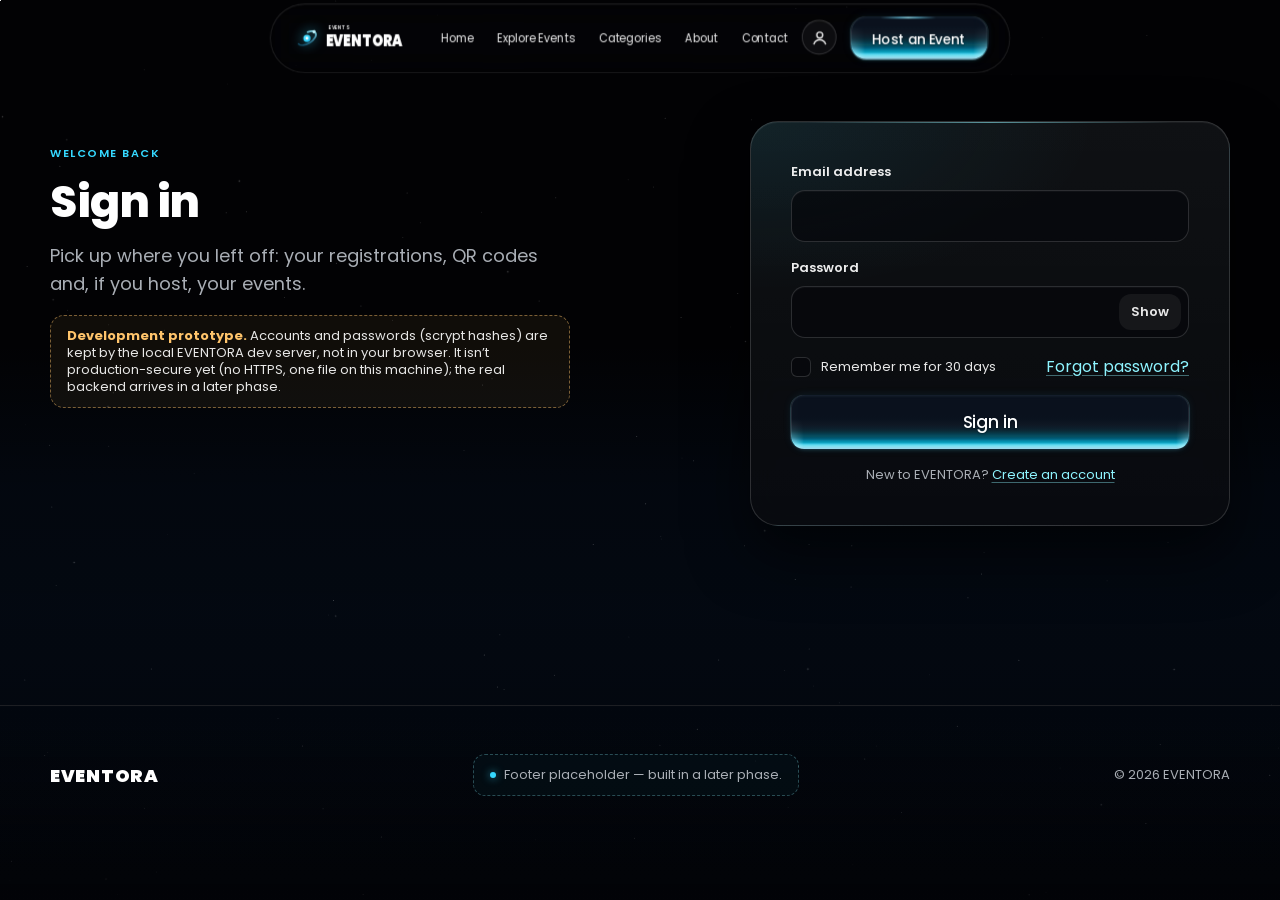
==== admin.html @ 96ff00b3 "Host applications on the server: apply, approve/reject, carry-over - Server: apply (server-side iden" ====
<!doctype html>
<html lang="en-US">
<head>
  <meta charset="utf-8">
  <meta name="viewport" content="width=device-width, initial-scale=1, viewport-fit=cover">
  <title>Admin panel — EVENTORA</title>
  <meta name="description" content="EVENTORA administration.">
  <meta name="theme-color" content="#020204">
  <link rel="icon" href="data:image/svg+xml,%3Csvg xmlns='http://www.w3.org/2000/svg' viewBox='0 0 48 48'%3E%3Crect width='48' height='48' rx='12' fill='%23020204'/%3E%3Cellipse cx='24' cy='24' rx='17' ry='8.5' fill='none' stroke='%2335d8ff' stroke-width='3' transform='rotate(-32 24 24)'/%3E%3Ccircle cx='24' cy='24' r='6.5' fill='%2335d8ff'/%3E%3Ccircle cx='24' cy='24' r='2.6' fill='%23fff'/%3E%3C/svg%3E">

  <link rel="preconnect" href="https://fonts.googleapis.com">
  <link rel="preconnect" href="https://fonts.gstatic.com" crossorigin>
  <link href="https://fonts.googleapis.com/css2?family=Poppins:wght@400;500;600;700;800;900&family=Playfair+Display:ital,wght@0,600;1,600&display=swap" rel="stylesheet">

  <link rel="stylesheet" href="css/tokens.css">
  <link rel="stylesheet" href="css/base.css">
  <link rel="stylesheet" href="css/stage.css">
  <link rel="stylesheet" href="css/components.css">
  <link rel="stylesheet" href="css/utilities.css">
  <link rel="stylesheet" href="css/sections.css">
  <link rel="stylesheet" href="css/events.css">
  <link rel="stylesheet" href="css/filters.css">
  <link rel="stylesheet" href="css/registration.css">
  <link rel="stylesheet" href="css/auth.css">
  <link rel="stylesheet" href="css/my-registrations.css">
  <link rel="stylesheet" href="css/responsive.css">
</head>
<body>
  <a class="skip-link" href="#main">Skip to content</a>

  <!-- Shared page background: ONE fixed layer behind every section (base
       #020204, blue atmosphere, two-layer starfield). Content scrolls over it,
       so stars never restart, duplicate or jump between sections. -->
  <div class="site-bg" aria-hidden="true">
    <div class="bg"></div>
    <div class="stars" id="stA"></div>
    <div class="stars" id="stB"></div>
  </div>

  <header class="navlayer" id="navlayer">
    <nav class="nav" id="nav" aria-label="Primary">
      <svg class="mark" viewBox="0 0 48 48" fill="none" aria-hidden="true">
        <defs>
          <linearGradient id="sw" x1="8" y1="8" x2="40" y2="40" gradientUnits="userSpaceOnUse">
            <stop offset="0" stop-color="#8ef4ff"/>
            <stop offset=".5" stop-color="#35d8ff"/>
            <stop offset="1" stop-color="#0a86d8"/>
          </linearGradient>
          <linearGradient id="sw2" x1="40" y1="10" x2="10" y2="40" gradientUnits="userSpaceOnUse">
            <stop offset="0" stop-color="#a6f7ff"/>
            <stop offset="1" stop-color="#0f9ae0" stop-opacity=".25"/>
          </linearGradient>
        </defs>
        <g transform="rotate(-32 24 24)">
          <ellipse cx="24" cy="24" rx="18.5" ry="9.6" stroke="url(#sw2)" stroke-width="3.1"
                   stroke-linecap="round" stroke-dasharray="58 30" stroke-dashoffset="14"/>
          <circle cx="41.4" cy="20.6" r="3.1" fill="#bff6ff"/>
        </g>
        <circle cx="24" cy="24" r="6.6" fill="url(#sw)"/>
        <circle cx="24" cy="24" r="2.6" fill="#fff"/>
      </svg>

      <a class="wm" href="index.html" aria-label="Eventora home">
        <span class="kick" aria-hidden="true">EVENTS</span>
        <span class="name" id="wmName" aria-hidden="true">EVENTORA</span>
      </a>

      <button class="burger" id="burger" type="button" aria-label="Opens menu"
              aria-expanded="false" aria-controls="navmenu">
        <span></span><span></span><span></span>
      </button>

      <div class="navmenu" id="navmenu">
        <div class="links" id="links">
          <a href="index.html" data-nav="home">Home</a>
          <a href="index.html#featured" data-nav="explore">Explore Events</a>
          <a href="index.html#categories" data-nav="categories">Categories</a>
          <a href="index.html#about" data-nav="about">About</a>
          <a href="index.html#contact" data-nav="contact">Contact</a>
        </div>
        <a class="acct" id="acctLink" href="login.html" aria-label="Sign in"><span class="acct__badge" aria-hidden="true"></span><span class="acct__label">Sign in</span></a>
        <a class="btn" href="host.html"><span id="ctaLabel">Host an Event</span></a>
      </div>
    </nav>
  </header>

  <div class="page-shell">
  <main id="main" tabindex="-1" class="acct-wrap">
    <div class="container">
      <header class="dash-head">
        <p class="eyebrow">Admin</p>
        <h1 class="heading-1">Admin panel</h1>
        <p class="lead">Signed in as <span id="adWho">admin</span>. Review applications and events, and manage users, events and registrations.</p>
      </header>

      <section class="panel dash-denied" id="dashDenied" hidden>
        <h2 class="heading-3">Admins only</h2>
        <p id="deniedWhy">This account isn’t an Admin. Admin access needs the admin email and password, verified by the server.</p>
        <a class="btn-ghost" href="profile.html">Back to your profile</a>
      </section>

      <div id="dashBody" hidden>
        <p class="proto-note"><strong>Development prototype.</strong> Accounts, roles and host applications (Make host, Suspend, approving or rejecting an application) are changed on the dev server and need your admin session; every decision is recorded in an audit log. Events and registrations are still this browser’s data, so those actions aren’t enforced on a server yet; that arrives in the next phases.</p>
        <p class="form-alert" id="adAlert" role="status" hidden></p>

        <div class="dash-tabs" role="tablist" aria-label="Admin sections">
          <button class="dash-tab" type="button" role="tab" id="tab-overview" aria-controls="panel-overview" aria-selected="true">Overview</button>
          <button class="dash-tab" type="button" role="tab" id="tab-apps" aria-controls="panel-apps" aria-selected="false" tabindex="-1">Host applications <span class="dash-tab__count" data-count="apps">0</span></button>
          <button class="dash-tab" type="button" role="tab" id="tab-approvals" aria-controls="panel-approvals" aria-selected="false" tabindex="-1">Event approvals <span class="dash-tab__count" data-count="approvals">0</span></button>
          <button class="dash-tab" type="button" role="tab" id="tab-events" aria-controls="panel-events" aria-selected="false" tabindex="-1">All events <span class="dash-tab__count" data-count="events">0</span></button>
          <button class="dash-tab" type="button" role="tab" id="tab-users" aria-controls="panel-users" aria-selected="false" tabindex="-1">Users <span class="dash-tab__count" data-count="users">0</span></button>
          <button class="dash-tab" type="button" role="tab" id="tab-regs" aria-controls="panel-regs" aria-selected="false" tabindex="-1">Registrations <span class="dash-tab__count" data-count="regs">0</span></button>
        </div>

        <!-- A. Overview -->
        <section class="dash-panel" role="tabpanel" id="panel-overview" aria-labelledby="tab-overview" tabindex="0">
          <div class="stats stats--admin" id="ovStats"></div>
          <div class="ov-grid">
            <section class="panel ov-queue" aria-labelledby="ovAppsTitle">
              <h2 class="heading-3" id="ovAppsTitle">Host applications waiting</h2>
              <ul class="ov-list" id="ovApps" role="list"></ul>
            </section>
            <section class="panel ov-queue" aria-labelledby="ovEventsTitle">
              <h2 class="heading-3" id="ovEventsTitle">Events waiting for approval</h2>
              <ul class="ov-list" id="ovEvents" role="list"></ul>
            </section>
          </div>
        </section>

        <!-- B. Host applications -->
        <section class="dash-panel" role="tabpanel" id="panel-apps" aria-labelledby="tab-apps" tabindex="0" hidden>
          <div class="chip-row dash-filters" role="group" aria-label="Filter applications" id="appFilters"></div>
          <div class="table-wrap">
            <table class="data-table">
              <thead><tr><th scope="col">Applicant</th><th scope="col">Organization</th><th scope="col">Applied</th><th scope="col">Status</th><th scope="col">Actions</th></tr></thead>
              <tbody id="appsBody"></tbody>
            </table>
          </div>
          <p class="dash-empty__text dash-empty--small" id="appsEmpty" hidden>No applications match this filter.</p>
        </section>

        <!-- C. Event approvals: submitted events waiting for review -->
        <section class="dash-panel" role="tabpanel" id="panel-approvals" aria-labelledby="tab-approvals" tabindex="0" hidden>
          <ul class="app-list" id="approvalsList" role="list"></ul>
        </section>

        <!-- D. All events -->
        <section class="dash-panel" role="tabpanel" id="panel-events" aria-labelledby="tab-events" tabindex="0" hidden>
          <div class="dash-toolbar">
            <div class="chip-row dash-filters" role="group" aria-label="Filter events" id="eventFilters"></div>
          </div>
          <div class="table-wrap">
            <table class="data-table">
              <thead><tr><th scope="col">Event</th><th scope="col">Host</th><th scope="col">Status</th><th scope="col" class="num">Bookings</th><th scope="col">Actions</th></tr></thead>
              <tbody id="eventsBody"></tbody>
            </table>
          </div>
          <p class="dash-empty__text dash-empty--small" id="eventsEmpty" hidden>No events match this filter.</p>

          <section class="panel dash-section" id="editEvent" aria-labelledby="adFormTitle" hidden>
            <h2 class="heading-3" id="adFormTitle" data-form-title>Edit event</h2>
            <p class="field__hint">Admins can edit any event. Changes apply straight away; the status doesn’t change.</p>
            <form id="adEventForm"><!-- fields: js/event-form.js render() --></form>
          </section>
        </section>

        <!-- E. User management -->
        <section class="dash-panel" role="tabpanel" id="panel-users" aria-labelledby="tab-users" tabindex="0" hidden>
          <div class="table-wrap">
            <table class="data-table">
              <thead><tr><th scope="col">User</th><th scope="col">User ID</th><th scope="col">Role</th><th scope="col">Status</th><th scope="col">Registered</th><th scope="col" class="num">Bookings</th><th scope="col">Actions</th></tr></thead>
              <tbody id="usersBody"></tbody>
            </table>
          </div>
          <p class="field__hint admin-perm-note">The initial Admin account is <strong>protected</strong>: it can’t be suspended or demoted here. Admin access comes only from the server’s admin sign-in (see README → “Admin setup”).</p>
        </section>

        <!-- F. Registration management -->
        <section class="dash-panel" role="tabpanel" id="panel-regs" aria-labelledby="tab-regs" tabindex="0" hidden>
          <div class="dash-toolbar">
            <div class="field dash-select">
              <label class="field__label" for="regEventFilter">Event</label>
              <select class="field__input" id="regEventFilter"><option value="">All events</option></select>
            </div>
            <div class="field dash-select">
              <label class="field__label" for="regStatusFilter">Status</label>
              <select class="field__input" id="regStatusFilter">
                <option value="">All statuses</option>
                <option value="confirmed">Confirmed</option>
                <option value="completed">Completed</option>
                <option value="cancelled">Cancelled</option>
              </select>
            </div>
            <p class="field__hint dash-toolbar__count" id="regCount" role="status"></p>
          </div>
          <div class="table-wrap">
            <table class="data-table">
              <thead><tr><th scope="col">Registration ID</th><th scope="col">Attendee</th><th scope="col">Event</th><th scope="col">Status</th><th scope="col">Booked</th><th scope="col">Check-in</th></tr></thead>
              <tbody id="regsBody"></tbody>
            </table>
          </div>
          <p class="dash-empty__text dash-empty--small" id="regsEmpty" hidden>No registrations match these filters.</p>
        </section>
      </div>
    </div>
  </main>

  <!-- Review / details dialog (applications, events, users, registrations) -->
  <dialog class="mr-dialog ad-dialog" id="adDialog" aria-labelledby="adDialogTitle">
    <div class="mr-dialog__sheet">
      <button class="btn-ghost mr-dialog__close" type="button" data-close>Close</button>
      <div class="ad-dialog__body" id="adDialogBody"></div>
    </div>
  </dialog>
    <footer class="site-footer">
      <div class="container site-footer__inner">
        <p class="site-footer__brand">EVENTORA</p>
        <p class="placeholder-note">Footer placeholder — built in a later phase.</p>
        <p class="site-footer__legal">&copy; 2026 EVENTORA</p>
      </div>
    </footer>
  </div>

  <script src="js/core.js"></script>
  <script src="js/events.js"></script>
  <script src="js/starfield.js"></script>
  <script src="js/fitter.js"></script>
  <script src="js/layout.js"></script>
  <script src="js/nav.js"></script>
  <script src="js/validate.js"></script>
  <script src="js/registrations.js"></script>
  <script src="js/auth.js"></script>
  <script src="js/hosting.js"></script>
  <script src="js/identity.js"></script>
  <script src="js/forms.js"></script>
  <script src="js/account-nav.js"></script>
  <script src="js/qr.js"></script>
  <script src="js/event-form.js"></script>
  <script src="js/admin.js"></script>
  <script src="js/main.js"></script>
</body>
</html>
---- css/tokens.css ----
/* =========================================================================
   EVENTORA — DESIGN TOKENS
   The single source of truth for colour, type, spacing, radii, borders,
   shadows, glass, motion and layering. Components consume these; they do
   not invent new raw values.

   Pixel-contract recipes from DESIGN_REFERENCE (the glow button foot, the
   badge tile, edge-light masks) are stored here VERBATIM as gradient tokens.
   They are measured light falloffs — never "simplify" their stops.

   NOTE: a token that itself uses var() is resolved where it is DECLARED
   (here, on :root). Per-element hooks such as the button's --hair therefore
   stay inside the component rule, not in a token.
   ========================================================================= */
:root {
  color-scheme: dark;

  /* ---------------------------------------------------------------------
     COLOUR
     --------------------------------------------------------------------- */
  /* Surfaces, darkest to lightest */
  --c-bg: #020204;                         /* the stage: near-black */
  --c-surface: #0a111d;                    /* glow-button core, raised controls */
  --c-surface-card: #0d1117;               /* poster card fallback */
  --c-surface-window: rgba(20, 20, 26, .82);/* browser-mock body */
  --c-panel-top: rgba(11, 15, 22, .985);   /* menu panel gradient */
  --c-panel-bottom: rgba(7, 10, 16, .99);

  /* Ink */
  --c-ink: #fff;
  --c-ink-94: rgba(255, 255, 255, .94);
  --c-ink-92: rgba(255, 255, 255, .92);
  --c-ink-90: rgba(255, 255, 255, .9);
  --c-ink-72: rgba(255, 255, 255, .72);
  --c-muted: #a9aeb5;                      /* body copy on the stage */

  /* Brand accents — cyan to electric blue */
  --c-cyan-ice: #bff6ff;
  --c-cyan-pale: #8ef4ff;
  --c-cyan: #35d8ff;
  --c-cyan-bright: #3fe3ff;
  --c-electric: #0a86d8;
  --c-electric-deep: #0f9ae0;
  --c-glow: rgba(60, 224, 255, .75);       /* logo-mark bloom */
  --c-focus: rgba(120, 225, 255, .7);

  /* Atmosphere: the faint blue that pools in the lower half of the stage */
  --c-atmos-rgb: 25, 127, 255;
  /* Section glows (radial light behind sections, used at very low alpha) */
  --glow-cyan: 53, 216, 255;
  --glow-electric: 10, 134, 216;

  /* Hairlines (1px borders on glass) */
  --c-line-10: rgba(255, 255, 255, .10);
  --c-line-105: rgba(255, 255, 255, .105);
  --c-line-115: rgba(255, 255, 255, .115);
  --c-line-15: rgba(255, 255, 255, .15);

  /* Registration status (event cards). Muted, high-contrast on the dark
     stage; colour is never the only signal — every chip also has a label. */
  --c-status-open: #8ef4ff;
  --c-status-limited: #ffc46b;
  --c-status-waitlist: #c3b1ff;
  --c-status-closed: #9aa0a8;

  /* Card surface */
  /* Card surface: a sheen over a dense near-black base, so the starfield
     behind never competes with card text. */
  --c-card-surface: linear-gradient(180deg, rgba(255,255,255,.04), rgba(255,255,255,.012)), rgba(6, 8, 12, .88);
  --c-card-hover-line: rgba(142, 244, 255, .30);
  --shadow-card-hover: 0 22px 44px -22px rgba(53, 216, 255, .38), 0 2px 0 rgba(255,255,255,.02) inset;

  /* Light-surface ink (inside the app preview) */
  --c-paper: #fff;
  --c-paper-ink: #17181c;
  --c-paper-muted: #8a8a8a;

  /* ---------------------------------------------------------------------
     TYPOGRAPHY
     Poppins carries the interface; Playfair Display is the editorial accent.
     Loaded weights — Poppins: 400 500 600 700 800 900 · Playfair: 600, 600i.
     Never request a weight that is not loaded (it would be faked or swapped).
     --------------------------------------------------------------------- */
  --f-sans: Poppins, Inter, system-ui, -apple-system, "Segoe UI", sans-serif;
  --f-serif: "Playfair Display", Georgia, serif;

  --fw-regular: 400;
  --fw-medium: 500;
  --fw-semibold: 600;
  --fw-bold: 700;
  --fw-extrabold: 800;
  --fw-black: 900;
  --fw-serif: 600;                          /* the only Playfair weight loaded */

  /* Fluid type scale for flow layouts (future sections). The hero does not
     use these: its sizes are fitted to the design canvas by js/fitter.js. */
  --fs-display: clamp(2.25rem, 1.4rem + 3.6vw, 3.75rem);
  --fs-h1: clamp(1.875rem, 1.3rem + 2.4vw, 2.75rem);
  --fs-h2: clamp(1.5rem, 1.15rem + 1.5vw, 2.125rem);
  --fs-h3: clamp(1.1875rem, 1.05rem + .6vw, 1.4375rem);
  --fs-body-lg: clamp(1rem, .96rem + .2vw, 1.125rem);
  --fs-body: .9375rem;                      /* 15px */
  --fs-small: .8125rem;                     /* 13px */
  --fs-caption: .6875rem;                   /* 11px */

  --lh-tight: 1;
  --lh-heading: 1.08;
  --lh-snug: 1.3;
  --lh-body: 1.6;

  --tracking-tight: -.01em;
  --tracking-normal: 0;
  --tracking-wide: .06em;
  --tracking-caps: .14em;

  /* ---------------------------------------------------------------------
     SPACING — 4px base
     --------------------------------------------------------------------- */
  --space-1: 4px;
  --space-2: 8px;
  --space-3: 12px;
  --space-4: 16px;
  --space-5: 20px;
  --space-6: 24px;
  --space-8: 32px;
  --space-10: 40px;
  --space-12: 48px;
  --space-16: 64px;
  --space-20: 80px;
  --space-24: 96px;

  --gutter: clamp(16px, 4vw, 40px);         /* page side gutter for flow sections */
  --gutter-phone: 20px;                     /* hero flow column on phones */
  --container-max: 1180px;
  --section-gap: clamp(64px, 9vw, 128px);
  --touch-target: 44px;                     /* WCAG 2.5.5 minimum */

  /* ---------------------------------------------------------------------
     RADII
     --------------------------------------------------------------------- */
  --radius-xs: 8px;       /* icon tiles */
  --radius-sm: 12px;      /* badge, cards, menu links */
  --radius-md: 14px;      /* standard buttons, burger */
  --radius-lg: 22px;      /* panels */
  --radius-xl: 28px;      /* window chrome */
  --radius-2xl: 32px;     /* the 64px nav pill */
  --radius-full: 50%;     /* circles */
  --radius-pill: 999px;

  /* ---------------------------------------------------------------------
     BORDERS
     --------------------------------------------------------------------- */
  --border-hairline: 1px solid var(--c-line-105);
  --border-hairline-soft: 1px solid var(--c-line-10);
  --border-hairline-badge: 1px solid var(--c-line-115);
  --ring-hairline: inset 0 0 0 1px var(--c-line-15);   /* border drawn as a shadow */

  /* ---------------------------------------------------------------------
     SHADOWS & ELEVATION
     --------------------------------------------------------------------- */
  --shadow-inset-top: inset 0 1px 0 rgba(255,255,255,.03);
  --shadow-inset-top-badge: inset 0 1px 0 rgba(255,255,255,.035);
  --shadow-card: 0 24px 46px rgba(0,0,0,.6), 0 3px 8px rgba(0,0,0,.5);
  --shadow-card-edge: inset 0 0 0 1px rgba(255,255,255,.15), inset 0 16px 30px rgba(255,255,255,.05);
  --shadow-window: 0 -14px 44px rgba(0,0,0,.55);
  --shadow-panel: 0 26px 60px rgba(0,0,0,.6), inset 0 1px 0 rgba(255,255,255,.05);
  --shadow-fab: 0 8px 20px rgba(0,0,0,.5), inset 0 1px 0 rgba(255,255,255,.45);
  --shadow-headline: 0 0 34px rgba(130,180,255,.22);
  --shadow-label: 0 1px 2px rgba(0,20,30,.5);
  /* glow-button hover (from the reference; replaces the resting list) */
  --shadow-btn-hover: inset 0 1px 0 rgba(200,245,255,.6), inset 1px 0 0 rgba(170,225,255,.35),
    inset -1px 0 0 rgba(170,225,255,.35), 0 6px 22px rgba(20,180,225,.55);

  /* ---------------------------------------------------------------------
     GLASS
     --------------------------------------------------------------------- */
  --glass-tint: rgba(255,255,255,.008);
  --glass-tint-raised: rgba(255,255,255,.012);
  --glass-blur-sm: blur(6px) saturate(112%);    /* window chrome */
  --glass-blur-md: blur(12px);                  /* badge */
  --glass-blur-lg: blur(16px) saturate(140%);   /* nav pill */
  --glass-blur-xl: blur(18px) saturate(140%);   /* menu panel */

  /* ---------------------------------------------------------------------
     GRADIENTS (reference recipes — keep every stop)
     --------------------------------------------------------------------- */
  --grad-atmosphere:
    linear-gradient(180deg, rgba(var(--c-atmos-rgb),0) 38%, rgba(var(--c-atmos-rgb),.042) 54%,
      rgba(var(--c-atmos-rgb),.052) 68%, rgba(var(--c-atmos-rgb),.030) 100%);

  /* The glow button: a ~18px bank of cyan light at the foot, sampled row by row */
  --grad-btn-foot: linear-gradient(to top,
    #9ad9ec 1px, #89dff0 2px, #79e0f1 3px, #61daef 4px, #3ec8e4 5px,
    #14a8c6 6px, #0596b3 7px, #038aa8 8px, #047796 9px, #006180 10px,
    #025066 12px, #0a4f5e 13px, #04465a 14px, #073746 16px,
    #0a2a37 18px, #0d212e 20px, #0f1824 24px, #0a121e 30px,
    #0a111d 34px, #0a111d 100%);
  --grad-btn-streak: linear-gradient(90deg, rgba(120,225,255,0) 0%, rgba(120,225,255,.58) 34%,
    rgba(160,240,255,.74) 50%, rgba(120,225,255,.58) 66%, rgba(120,225,255,0) 100%);
  --grad-btn-edge:
    linear-gradient(90deg, rgba(200,245,255,.70), rgba(200,245,255,0) 13px),
    linear-gradient(270deg, rgba(200,245,255,.70), rgba(200,245,255,0) 13px);
  --mask-btn-edge: linear-gradient(to top, #000 0, #000 6px, rgba(0,0,0,.40) 12px,
    rgba(0,0,0,.15) 18px, rgba(0,0,0,.09) 24px, rgba(0,0,0,.02) 30px, rgba(0,0,0,.02) 100%);

  /* Glass with a faint bank of light along its foot (badge) */
  --grad-glass-foot: linear-gradient(to top,
    rgba(190,225,255,.175) 0px, rgba(190,225,255,.128) 2px, rgba(190,225,255,.075) 4px,
    rgba(190,225,255,.026) 6px, rgba(255,255,255,.012) 9px, rgba(255,255,255,.012) 100%);
  --grad-icon-tile: linear-gradient(to top,
    #46afc8 0px, #35abc7 2px, #0b859d 4px, #026c84 6px, #004e66 8px,
    #053f58 10px, #012c3d 12px, #031a2a 14px, #061125 16px, #090f25 19px,
    #090c1c 23px, #060d16 29px);
  --shadow-icon-tile: inset 1px 0 0 rgba(150,220,250,.40), inset -1px 0 0 rgba(150,220,250,.52),
    0 0 6px rgba(60,190,230,.20), 0 3px 8px -5px rgba(90,220,255,.6);

  --grad-panel: linear-gradient(180deg, var(--c-panel-top), var(--c-panel-bottom));
  --grad-window-bar: linear-gradient(180deg, rgba(20,24,48,.48), rgba(15,19,38,.58));
  --grad-fab: linear-gradient(145deg, var(--c-cyan-pale) 0%, var(--c-cyan) 38%, var(--c-electric) 100%);

  /* ---------------------------------------------------------------------
     MOTION
     --------------------------------------------------------------------- */
  --ease-expo: cubic-bezier(.16, 1, .3, 1);     /* entrances */
  --ease-soft: cubic-bezier(.22, .61, .36, 1);  /* small follow-throughs */
  --ease-std: cubic-bezier(.4, 0, .2, 1);       /* state changes */

  --dur-instant: .18s;
  --dur-fast: .2s;
  --dur-base: .25s;
  --dur-slow: .28s;

  /* ---------------------------------------------------------------------
     FOCUS
     --------------------------------------------------------------------- */
  --focus-ring: 2px solid var(--c-focus);
  --focus-offset: 2px;
  --focus-offset-btn: 3px;

  /* ---------------------------------------------------------------------
     LAYERING (front to back)
     --------------------------------------------------------------------- */
  --z-skip: 1000;
  --z-nav: 400;
  --z-hero: 300;
  --z-mock: 100;
  --z-ring: 5;

  /* ---------------------------------------------------------------------
     BREAKPOINTS (documentation only — CSS cannot read variables inside
     @media). Mirrored in js/core.js as Eventora.config.breakpoints.
       desktop  > 1080px
       tablet   701px – 1080px
       phone    <= 700px
     --------------------------------------------------------------------- */
}
---- css/base.css ----
/* =========================================================================
   BASE — reset, document typography, focus system, accessibility helpers
   ========================================================================= */
*, *::before, *::after { margin: 0; padding: 0; box-sizing: border-box; }

html {
  -webkit-text-size-adjust: 100%;
  text-size-adjust: 100%;
}

/* The document scrolls. The hero is the first full-screen section; the nav
   is fixed above everything, so in-page jumps stop below it (--nav-offset is
   measured by js/layout.js). */
html {
  background: var(--c-bg);
  scroll-padding-top: var(--nav-offset, 96px);
  scrollbar-color: rgba(142, 244, 255, .22) var(--c-bg);   /* themed, full-width for usability */
}
body {
  min-height: 100vh;
  background: var(--c-bg);
  overflow-x: clip;          /* nothing may ever cause sideways scrolling */
}
@media (prefers-reduced-motion: no-preference) {
  html { scroll-behavior: smooth; }
}

body {
  font-family: var(--f-sans);
  font-weight: var(--fw-regular);
  color: var(--c-ink);
  -webkit-font-smoothing: antialiased;
  -moz-osx-font-smoothing: grayscale;
}

/* Links and button labels must never underline. */
a { text-decoration: none; color: inherit; }

img, svg { display: block; }
img { max-width: none; }

button { font: inherit; color: inherit; }

::selection { background: rgba(53, 216, 255, .32); color: var(--c-ink); }

/* ---------- Focus ----------
   Keyboard users get a crisp cyan ring; pointer users never see it
   (:focus-visible). Every interactive element inherits this. */
:focus-visible { outline: var(--focus-ring); outline-offset: var(--focus-offset); }
:focus:not(:focus-visible) { outline: none; }
/* Programmatic focus targets (skip-link destination) stay ring-free. */
[tabindex="-1"]:focus { outline: none; }

/* ---------- Accessibility helpers ---------- */
.visually-hidden {
  position: absolute !important;
  width: 1px; height: 1px;
  margin: -1px; padding: 0;
  overflow: hidden; clip: rect(0 0 0 0); clip-path: inset(50%);
  white-space: nowrap; border: 0;
}

.skip-link {
  position: fixed; left: var(--space-3); top: -60px; z-index: var(--z-skip);
  padding: 10px var(--space-4); border-radius: var(--radius-sm);
  background: var(--c-surface); color: var(--c-ink);
  border: 1px solid var(--c-line-15);
  font-size: 14px; transition: top var(--dur-fast);
}
.skip-link:focus { top: var(--space-3); }

/* ---------- Reduced motion: global safety net ----------
   Component-level rules (ring freeze, intro skip, pulse removal) are the
   primary mechanism; this catches any transition or CSS animation added
   later so nothing moves for users who asked for stillness. */
@media (prefers-reduced-motion: reduce) {
  *, *::before, *::after {
    animation-duration: .01ms !important;
    animation-iteration-count: 1 !important;
    transition-duration: .01ms !important;
    scroll-behavior: auto !important;
  }
}
---- css/stage.css ----
/* =========================================================================
   STAGE — the shared background system, the hero section and the scaled
   design canvas. Back to front: .site-bg (#020204 base -> blue atmosphere ->
   two-layer starfield, fixed) -> page content (hero canvas, sections).
   ========================================================================= */

/* ---------- The hero section ----------
   First full-screen section of the page. It clips the scaled canvas (which
   is wider than small viewports). overflow:clip, not hidden: a hidden box can
   still be scrolled by focus moving into the wider-than-viewport canvas,
   which would shove the composition sideways. svh keeps the height stable
   while mobile browser bars show and hide. */
.stage {
  position: relative;
  height: 100vh;
  height: 100svh;
  overflow: hidden; overflow: clip;
  background: transparent;   /* the shared .site-bg layer shows through */
}

/* ---------- Shared page background ----------
   One fixed layer behind the whole document: base colour, atmosphere and
   starfield. Because it is fixed to the viewport, the hero looks exactly as
   it did when these layers lived inside it (stars are positioned in vw/vh),
   and every later section scrolls over the same, uninterrupted sky.
   Height uses lvh (large viewport): it does not resize when a mobile address
   bar shows or hides, so the sky never jumps mid-scroll. translateZ(0) gives
   it its own compositing layer, so scrolling never repaints the stars. */
.site-bg {
  position: fixed; left: 0; top: 0; z-index: 0;
  width: 100%; height: 100vh; height: 100lvh;
  overflow: hidden;
  background: var(--c-bg);
  pointer-events: none;
  transform: translateZ(0);
}
/* Page content stacks above the shared background. */
#main, .site-footer, .page-shell { position: relative; z-index: 1; }

/* ---------- Atmosphere (never animates) ----------
   A faint electric-blue haze pools through the lower half of the viewport. */
.bg {
  position: absolute; inset: 0;
  background: var(--grad-atmosphere), var(--c-bg);
}

/* ---------- Starfield ----------
   Two 1x1px dots whose whole star field is one box-shadow list generated in
   js/starfield.js — layer A: 150 crisp dust stars, layer B: 18 soft bright
   ones. Positions are in vw/vh, so the field covers any viewport. */
.stars {
  position: absolute; left: 0; top: 0;
  width: 1px; height: 1px; border-radius: var(--radius-full);
  background: var(--c-ink);
  pointer-events: none;
}

/* ---------- Scaled design canvas ----------
   The desktop composition is authored on a fixed 1172 x 657 canvas. Every
   element inside is absolutely positioned in design pixels; js/layout.js
   scales the whole canvas with ONE transform (--k). */
.canvas {
  position: absolute; left: 50%; top: 0;
  width: 1172px; height: 657px;
  transform: translateX(-50%) scale(var(--k, 1));
  transform-origin: 50% 0;
}
.canvas > * { position: absolute; }

.stack { position: absolute; inset: 0; z-index: var(--z-hero); }
.stack > * { position: absolute; }

/* ---------- Fixed navigation layer ----------
   Reproduces the canvas coordinate system (same 1172px width, same origin,
   same --k scale), so the nav pill lands on exactly the pixels it occupied
   inside the hero, then stays pinned while the document scrolls. The layer
   itself is zero-height and click-through; only the nav takes input. */
.navlayer {
  position: fixed; left: 50%; top: 0; z-index: var(--z-nav);
  width: 1172px; height: 0;
  transform: translateX(-50%) scale(var(--k, 1));
  transform-origin: 50% 0;
  pointer-events: none;
}
.navlayer .nav { pointer-events: auto; }

.navmenu { display: contents; }   /* invisible shell on desktop */
.burger { display: none; }
---- css/components.css ----
/* =========================================================================
   COMPONENTS — hero instances: nav pill, badge, glow button, concierge FAB
   Every value comes from tokens.css; geometry in px is design-canvas
   coordinates from DESIGN_REFERENCE §1.5 and must not change.
   ========================================================================= */

/* ---------- NAV PILL ---------- */
.nav {
  position: absolute; left: 247px; top: 3px; width: 678px; height: 64px;
  border-radius: var(--radius-2xl); z-index: var(--z-nav);
  background: var(--glass-tint);
  border: var(--border-hairline);
  -webkit-backdrop-filter: var(--glass-blur-lg);
  backdrop-filter: var(--glass-blur-lg);
  box-shadow: var(--shadow-inset-top);
}
.nav > * { position: absolute; }

.mark {
  left: 21px; top: 19px; width: 24px; height: 24px;
  filter: drop-shadow(0 0 6px var(--c-glow));
}

/* The link box wraps the wordmark so its focus ring is visible (its children
   are absolutely positioned, so without a width the link would be 0px wide).
   Box starts 4px left of the reference x=50; children shift +4px inside it,
   so every glyph stays on its reference coordinate. */
.wm { left: 46px; top: 0; width: 78px; height: 62px; white-space: nowrap; border-radius: var(--radius-md); }
.wm:focus-visible { outline-offset: -3px; }
.wm .kick {
  position: absolute; left: 7px; top: 20px;
  font-size: 4.4px; font-weight: var(--fw-semibold); letter-spacing: .10em;
  color: var(--c-ink); opacity: .92; line-height: var(--lh-tight);
}
.wm .name {
  position: absolute; left: 4px; top: 26px;
  transform-origin: 0 50%;
  font-family: var(--f-sans); font-weight: var(--fw-black); font-size: 22px;
  line-height: var(--lh-tight); letter-spacing: var(--tracking-tight); color: var(--c-ink);
}

.links {
  position: absolute; left: 156px; top: 0; height: 62px;
  transform-origin: 0 50%;
  display: flex; align-items: center; gap: var(--space-6);
}
.links a {
  font-size: 12.5px; font-weight: var(--fw-regular); color: var(--c-ink-92);
  white-space: nowrap; transition: opacity var(--dur-base);
}
.links a:hover { opacity: .65; }
.links a:focus-visible { border-radius: 4px; }

/* ---------- BADGE (pixel contract A) ----------
   Fixed 250x39 box. Icon tile pinned left, label starts 45px in — the two
   never overlap and the label is never centred. */
.badge {
  left: 462px; top: 95px; width: 250px; height: 39px;
  border-radius: var(--radius-sm); z-index: var(--z-hero);
  border: var(--border-hairline-badge);
  background: var(--grad-glass-foot);
  -webkit-backdrop-filter: var(--glass-blur-md);
  backdrop-filter: var(--glass-blur-md);
  box-shadow: var(--shadow-inset-top-badge);
}
.badge i {
  position: absolute; left: 4px; top: 4px; width: 29px; height: 29px;
  border-radius: var(--radius-xs); display: grid; place-items: center;
  background: var(--grad-icon-tile);
  box-shadow: var(--shadow-icon-tile);
}
.badge i svg { width: 14px; height: 16px; position: relative; top: -1px; left: 0; }
.badge b {
  position: absolute; left: 45px; top: 0; height: 39px;
  transform-origin: 0 50%;
  display: flex; align-items: center;
  font-size: 13px; font-weight: var(--fw-regular); color: var(--c-ink-94);
  white-space: nowrap; padding-top: 1.5px;
}

/* ---------- GLOW BUTTON (pixel contract B) ----------
   The cyan bank at the foot is a BACKGROUND GRADIENT clipped by the button's
   own rounded rect (overflow:hidden). It is not a glow or a shadow.
   --hair is a per-instance hook (the hero CTA sets it to transparent), so the
   resting shadow list must live here rather than in a token. */
.btn {
  display: grid; place-items: center;
  color: var(--c-ink); position: relative; overflow: hidden;
  background: var(--grad-btn-foot);
  box-shadow:
    inset 0 3px 3px -2px rgba(180,228,255,.10),
    inset 1px 0 0 rgba(255,255,255,.09),
    inset -1px 0 0 rgba(255,255,255,.09),
    var(--hair, 0 1px 0 rgba(152,218,234,.38)),
    1px 0 0 rgba(152,218,234,.17), -1px 0 0 rgba(152,218,234,.17),
    0 0 8px rgba(60,190,235,.10),
    0 2px 5px -3px rgba(90,220,255,.45);
  transition: transform var(--dur-base), box-shadow var(--dur-base), filter var(--dur-base);
}
/* thin bright streak across the TOP edge only */
.btn::before {
  content: ""; position: absolute; left: 22%; right: 38%; top: .8px; height: 1.9px;
  z-index: 1; filter: blur(.55px);
  background: var(--grad-btn-streak);
}
/* side edge-light, masked so it attenuates up the button */
.btn::after {
  content: ""; position: absolute; inset: 0; border-radius: inherit;
  pointer-events: none; z-index: 1;
  background: var(--grad-btn-edge);
  -webkit-mask: var(--mask-btn-edge);
          mask: var(--mask-btn-edge);
}
.btn span {
  position: relative; z-index: 2; display: block; line-height: var(--lh-tight);
  white-space: nowrap;
  text-shadow: var(--shadow-label);
}
.btn:hover {
  transform: translateY(-1px); filter: brightness(1.12);
  box-shadow: var(--shadow-btn-hover);
}
.btn:focus-visible { outline: var(--focus-ring); outline-offset: var(--focus-offset-btn); }

/* Instance A — nav CTA */
.nav .btn {
  position: absolute; left: 530.7px; top: 10.5px; width: 125.5px; height: 39.5px;
  border-radius: var(--radius-md); font-size: 14px; font-weight: var(--fw-medium); letter-spacing: -.005em;
}
.nav .btn span { margin-top: 0; }

/* Instance B — hero CTA (no top streak, no hairline; 13px radius per reference).
   Reference: left 526 / width 121 for a 10-character label. "Explore Events"
   needs 139px at the same 24.5px side padding and 0.95 label condensing, so the
   button grows symmetrically: still centred on x = 586.5, same top and height. */
.cta2 {
  left: 517px; top: 349px; width: 139px; height: 54.5px;
  --hair: 0 0 0 transparent;
  border-radius: 13px; font-size: 17px; font-weight: var(--fw-medium); letter-spacing: var(--tracking-tight);
  z-index: var(--z-hero);
}
.cta2::before { display: none; }
.cta2 span { margin-top: 0; }

/* ---------- FLOATING CONCIERGE BUTTON (outside the canvas) ---------- */
.wa {
  position: fixed; right: 16px; bottom: 24px; width: 56px; height: 56px;
  border-radius: var(--radius-full); display: grid; place-items: center; z-index: var(--z-hero);
  background: var(--grad-fab);
  box-shadow: var(--shadow-fab);
  transition: transform var(--dur-base) var(--ease-std), filter var(--dur-base);
}
.wa svg { width: 31px; height: 31px; }
.wa::after {
  content: ""; position: absolute; inset: 0; border-radius: var(--radius-full);
  border: 2px solid rgba(53,216,255,.5);
  animation: pulse 2.8s ease-out infinite;
}
.wa:hover { transform: translateY(-2px); filter: brightness(1.08); }
.wa:focus-visible { outline-offset: 4px; }
@keyframes pulse {
  0%   { transform: scale(1);   opacity: .75; }
  70%  { transform: scale(1.4); opacity: 0; }
  100% { opacity: 0; }
}

/* ---------- Account entry (Phase 8, js/account-nav.js) ----------
   Sits in the empty gap between the link row (ends x≈473) and the nav CTA
   (starts x≈531), centred on x≈502 and on the CTA's mid-line — nothing else
   in the pill moves. */
.acct {
  position: absolute; left: 486px; top: 14px; width: 32px; height: 32px;
  display: grid; place-items: center;
  border-radius: var(--radius-full);
  color: var(--c-ink-92);
  transition: transform var(--dur-base) var(--ease-std), filter var(--dur-base);
}
.acct__badge {
  display: grid; place-items: center; width: 32px; height: 32px; overflow: hidden;
  border-radius: var(--radius-full);
  background: rgba(255, 255, 255, .045);
  border: 1px solid var(--c-line-15);
  box-shadow: var(--shadow-inset-top);
  font-size: 13px; font-weight: var(--fw-bold); line-height: 1;
}
.acct__badge svg { width: 17px; height: 17px; }
.acct__badge img { width: 100%; height: 100%; object-fit: cover; }
.acct.is-signed-in .acct__badge {
  background: radial-gradient(circle at 50% 30%, rgba(142, 244, 255, .42), rgba(10, 134, 216, .3));
  border-color: rgba(142, 244, 255, .55);
  box-shadow: 0 0 12px rgba(53, 216, 255, .35);
  color: var(--c-ink);
}
.acct__label {          /* visible in the narrow-screen menu only */
  position: absolute; width: 1px; height: 1px; overflow: hidden; clip: rect(0 0 0 0); clip-path: inset(50%); white-space: nowrap;
}
.acct:hover { transform: translateY(-1px); filter: brightness(1.15); }
.acct:focus-visible { outline: var(--focus-ring); outline-offset: 3px; }

/* ---------- Extra nav link (admins: "Host an Event", js/account-nav.js) ----------
   js/layout.js keeps the five reference links at their reference scale and
   publishes the extra link's width as --nav-extra (design px). The pill grows
   by that much on both sides equally (still centred on x=586.5); the account
   entry and the CTA slide right by the same amount. Without the extra link
   the variable is unset and every coordinate is the reference one. */
@media (min-width: 1081px) {
  .nav { left: calc(247px - var(--nav-extra, 0px) / 2); width: calc(678px + var(--nav-extra, 0px)); }
  .acct { left: calc(486px + var(--nav-extra, 0px)); }
  .nav .btn { left: calc(530.7px + var(--nav-extra, 0px)); }
}
---- css/utilities.css ----
/* =========================================================================
   UTILITIES — reusable building blocks for every future section.
   These recipes are extracted from the hero so new UI inherits the same
   material language. The hero itself keeps its own pixel-contract classes;
   nothing here is applied to it.
   ========================================================================= */

/* ---------- Layout ---------- */
.container {
  width: min(100% - 2 * var(--gutter), var(--container-max));
  margin-inline: auto;
}
.section { padding-block: var(--section-gap); position: relative; }
.stack-flow > * + * { margin-top: var(--flow-space, var(--space-4)); }
.cluster { display: flex; flex-wrap: wrap; align-items: center; gap: var(--cluster-gap, var(--space-3)); }

/* ---------- Typography helpers ---------- */
.display {
  font-weight: var(--fw-black); font-size: var(--fs-display);
  line-height: var(--lh-heading); letter-spacing: -.004em; word-spacing: .175em;
  text-transform: uppercase; text-shadow: var(--shadow-headline);
}
.heading-1 { font-weight: var(--fw-extrabold); font-size: var(--fs-h1); line-height: var(--lh-heading); letter-spacing: var(--tracking-tight); }
.heading-2 { font-weight: var(--fw-bold); font-size: var(--fs-h2); line-height: var(--lh-heading); letter-spacing: var(--tracking-tight); }
.heading-3 { font-weight: var(--fw-semibold); font-size: var(--fs-h3); line-height: var(--lh-snug); }
.serif-accent { font-family: var(--f-serif); font-weight: var(--fw-serif); letter-spacing: .01em; }
.serif-accent--italic { font-style: italic; }
.lead { font-size: var(--fs-body-lg); line-height: var(--lh-body); color: var(--c-muted); }
.body-copy { font-size: var(--fs-body); line-height: var(--lh-body); color: var(--c-muted); }
.text-muted { color: var(--c-muted); }
.text-ink { color: var(--c-ink); }
.eyebrow {
  font-size: var(--fs-caption); font-weight: var(--fw-semibold);
  letter-spacing: var(--tracking-caps); text-transform: uppercase; color: var(--c-cyan);
}
.text-gradient {
  background: linear-gradient(100deg, var(--c-cyan-ice), var(--c-cyan) 45%, var(--c-electric));
  -webkit-background-clip: text; background-clip: text; color: transparent;
}

/* ---------- Glass surfaces ----------
   .glass         nav-pill material: near-invisible tint, hairline, strong blur
   .glass--raised badge material: adds a faint bank of light along the foot
   .glass--panel  dense dropdown/menu panel with deep shadow             */
.glass {
  background: var(--glass-tint);
  border: var(--border-hairline);
  -webkit-backdrop-filter: var(--glass-blur-lg);
  backdrop-filter: var(--glass-blur-lg);
  box-shadow: var(--shadow-inset-top);
}
.glass--raised {
  background: var(--grad-glass-foot);
  border: var(--border-hairline-badge);
  -webkit-backdrop-filter: var(--glass-blur-md);
  backdrop-filter: var(--glass-blur-md);
  box-shadow: var(--shadow-inset-top-badge);
}
.glass--panel {
  background: var(--grad-panel);
  border: var(--border-hairline-soft);
  -webkit-backdrop-filter: var(--glass-blur-xl);
  backdrop-filter: var(--glass-blur-xl);
  box-shadow: var(--shadow-panel);
}
/* Browsers without backdrop-filter get a denser tint so text stays legible. */
@supports not ((backdrop-filter: blur(1px)) or (-webkit-backdrop-filter: blur(1px))) {
  .glass, .glass--raised { background: rgba(10, 14, 22, .86); }
}

.radius-sm { border-radius: var(--radius-sm); }
.radius-md { border-radius: var(--radius-md); }
.radius-lg { border-radius: var(--radius-lg); }
.radius-xl { border-radius: var(--radius-xl); }
.radius-pill { border-radius: var(--radius-pill); }

/* ---------- Borders ---------- */
.hairline { border: var(--border-hairline); }
.hairline-top { border-top: var(--border-hairline); }
.hairline-bottom { border-bottom: var(--border-hairline); }
.ring-hairline { box-shadow: var(--ring-hairline); }

/* ---------- Icon tile (badge recipe, reusable) ---------- */
.icon-tile {
  display: inline-grid; place-items: center;
  width: 29px; height: 29px; border-radius: var(--radius-xs);
  background: var(--grad-icon-tile);
  box-shadow: var(--shadow-icon-tile);
}

/* ---------- Buttons in flow layouts ----------
   `.btn` (components.css) is the glow-button material. Outside the hero it
   needs a size: .btn--md / .btn--lg. .btn-ghost is the quiet secondary. */
button.btn, button.btn-ghost { border: 0; cursor: pointer; }
.btn--md {
  display: inline-grid; height: 46px; padding: 0 22px; border-radius: var(--radius-md);
  font-size: 15px; font-weight: var(--fw-medium); letter-spacing: -.005em;
}
.btn--lg {
  display: inline-grid; height: 54px; padding: 0 28px; border-radius: 13px;
  font-size: 17px; font-weight: var(--fw-medium); letter-spacing: var(--tracking-tight);
  --hair: 0 0 0 transparent;
}
.btn--lg::before { display: none; }           /* large CTAs carry no top streak, like the hero CTA */
.btn--block { display: grid; width: 100%; }
.btn[aria-disabled="true"], .btn:disabled { opacity: .45; pointer-events: none; filter: saturate(.4); }

.btn-ghost {
  display: inline-grid; place-items: center;
  height: 46px; padding: 0 22px; border-radius: var(--radius-md);
  font-size: 15px; font-weight: var(--fw-medium); letter-spacing: -.005em;
  color: var(--c-ink-92);
  background: var(--glass-tint-raised);
  border: 1px solid var(--c-line-15);   /* a touch stronger than nav glass: it must read as a control */
  box-shadow: var(--shadow-inset-top);
  transition: background var(--dur-base), border-color var(--dur-base),
    color var(--dur-base), transform var(--dur-base);
}
.btn-ghost:hover {
  background: rgba(255,255,255,.05); border-color: rgba(142,244,255,.35);
  color: var(--c-ink); transform: translateY(-1px);
}
.btn-ghost:focus-visible { outline-offset: var(--focus-offset-btn); }

/* ---------- Hover & transition helpers ---------- */
.transition-base {
  transition: transform var(--dur-base) var(--ease-std), opacity var(--dur-base) var(--ease-std),
    box-shadow var(--dur-base) var(--ease-std), filter var(--dur-base) var(--ease-std),
    background-color var(--dur-base) var(--ease-std), border-color var(--dur-base) var(--ease-std);
}
.hover-lift { transition: transform var(--dur-base) var(--ease-std), box-shadow var(--dur-base) var(--ease-std); }
.hover-lift:hover { transform: translateY(-3px); box-shadow: var(--shadow-card); }
.hover-fade { transition: opacity var(--dur-base); }
.hover-fade:hover { opacity: .65; }
.hover-glow { transition: box-shadow var(--dur-base) var(--ease-std), border-color var(--dur-base); }
.hover-glow:hover { box-shadow: 0 0 0 1px rgba(142,244,255,.28), 0 10px 30px -12px rgba(53,216,255,.45); }

/* Only devices that can truly hover get hover motion. */
@media (hover: none) {
  .hover-lift:hover, .btn-ghost:hover { transform: none; }
}
---- css/sections.css ----
/* =========================================================================
   SECTIONS — everything below the hero, plus inner-page shells.
   Phase 3 ships navigation destinations only: each homepage section is a
   labelled placeholder, built out in later phases.
   ========================================================================= */

/* ---------- Active navigation state ----------
   aria-current is set by js/sections.js (scroll position) or by the page
   itself (inner pages). Home is excluded from the indicator so the hero —
   which IS home — looks exactly as approved at the top of the page. */
.links a { position: relative; }
.links a[aria-current]:not([data-nav="home"]) { color: var(--c-cyan-ice); opacity: 1; }
.links a[aria-current]:not([data-nav="home"])::after {
  content: ""; position: absolute; left: 50%; bottom: -7px;
  width: 4px; height: 4px; margin-left: -2px; border-radius: var(--radius-full);
  background: var(--c-cyan);
  box-shadow: 0 0 6px rgba(53, 216, 255, .8);
}
@media (max-width: 1080px) {
  .links a[aria-current]:not([data-nav="home"]) { background: rgba(53, 216, 255, .08); }
  .links a[aria-current]:not([data-nav="home"])::after {
    left: auto; right: 14px; bottom: 50%; margin: 0 0 -2px;
  }
}

/* ---------- Homepage sections ---------- */
/* Jump offset comes ONLY from html { scroll-padding-top } — adding
   scroll-margin-top here as well would double it. */
.section:focus { outline: none; }          /* jump targets: focus moves, no ring */

/* ---------- Section glows ----------
   Soft, low-alpha radial light that scrolls WITH its section over the fixed
   starfield, adding depth without hiding the stars. Transparent everywhere
   else, so the shared background stays continuous from hero to footer. */
.section--glow-tl { background: radial-gradient(55% 60% at 8% 0%, rgba(var(--glow-cyan), .065), transparent 72%); }
.section--glow-tr { background: radial-gradient(50% 60% at 96% 18%, rgba(var(--glow-electric), .085), transparent 72%); }
.section--glow-bl { background: radial-gradient(55% 65% at 6% 92%, rgba(var(--glow-cyan), .055), transparent 72%); }
.section--glow-bottom { background: radial-gradient(70% 70% at 50% 110%, rgba(var(--glow-electric), .09), transparent 70%); }

.section--placeholder {
  min-height: 62vh;
  display: flex; align-items: center;
  border-top: var(--border-hairline);
}
.section--placeholder .heading-2 { margin-top: var(--space-3); }

.placeholder-note {
  display: inline-flex; align-items: center; gap: var(--space-2);
  margin-top: var(--space-5);
  padding: 10px var(--space-4);
  border: 1px dashed rgba(142, 244, 255, .28);
  border-radius: var(--radius-sm);
  font-size: var(--fs-small); color: var(--c-muted);
  background: rgba(53, 216, 255, .03);
}
.placeholder-note::before {
  content: ""; width: 6px; height: 6px; border-radius: var(--radius-full);
  background: var(--c-cyan); box-shadow: 0 0 8px rgba(53, 216, 255, .7);
}

/* ---------- Footer (placeholder) ---------- */
.site-footer {
  border-top: var(--border-hairline);
  background: linear-gradient(180deg, rgba(2, 2, 4, 0), rgba(2, 2, 4, .55));   /* settles the sky at the very end */
  padding-block: var(--space-12) calc(var(--space-12) + 56px);   /* clear the fixed concierge button */
}
.site-footer__inner {
  display: flex; flex-wrap: wrap; align-items: center; justify-content: space-between;
  gap: var(--space-4);
}
.site-footer__brand { font-weight: var(--fw-black); letter-spacing: .04em; font-size: 18px; }
.site-footer .placeholder-note { margin-top: 0; }
.site-footer__legal { font-size: var(--fs-small); color: var(--c-muted); }

/* ---------- Inner page shell (host.html) ---------- */
.page-shell {
  position: relative; z-index: 1;
  min-height: 100vh; min-height: 100svh;
  display: flex; flex-direction: column;
}
/* Column, not row: as a row-flex item the hero would size to its text's
   single-line max-content width and push the page wider than the screen. */
.page-hero-wrap { flex: 1 0 auto; display: flex; flex-direction: column; }
.page-hero-wrap:focus { outline: none; }
.page-hero {
  flex: 1 0 auto;
  display: flex; align-items: center;
  padding-block: calc(var(--nav-offset, 96px) + var(--space-12)) var(--space-20);
}
.page-hero__inner { max-width: 720px; }
.page-hero .display { margin-top: var(--space-3); }
.page-hero .lead { margin-top: var(--space-5); max-width: 560px; }
.page-hero .cluster { margin-top: var(--space-8); --cluster-gap: var(--space-4); }
.page-hero .placeholder-note { margin-top: var(--space-8); }
---- css/events.css ----
/* =========================================================================
   EVENTS — Featured and Upcoming sections and the reusable event card.
   One card component (.event-card) with two variants:
     --feature  image-led card       (Featured grid; --lead for the first)
     --row      agenda row + date    (Upcoming list)
   Layout breakpoints follow the site: phone <=700, tablet 701–1080, desktop >1080.
   ========================================================================= */

/* ---------- Section frame ---------- */
.section--events { padding-block: clamp(56px, 6.5vw, 96px); }
.section--events + .section--events { border-top: var(--border-hairline); }

.section-head {
  display: flex; flex-wrap: wrap; align-items: flex-end; justify-content: space-between;
  gap: var(--space-4) var(--space-8);
  margin-bottom: clamp(28px, 4vw, 48px);
}
.section-head__text { max-width: 640px; }
.section-head .heading-2 { margin-top: var(--space-3); }
.section-head .lead { margin-top: var(--space-3); }

/* Visible "this is sample data" label (required while content is demo data) */
.demo-note {
  display: inline-flex; align-items: center; gap: var(--space-2);
  padding: 6px 12px; border-radius: var(--radius-pill);
  border: 1px dashed rgba(142, 244, 255, .28); background: rgba(53, 216, 255, .03);
  font-size: 12px; color: var(--c-muted); white-space: nowrap;
}
.demo-note::before {
  content: ""; width: 6px; height: 6px; border-radius: var(--radius-full);
  background: var(--c-cyan); box-shadow: 0 0 8px rgba(53, 216, 255, .7);
}

/* Lists are layout only; role="list" in the markup keeps list semantics. */
.event-grid, .event-list { list-style: none; }
.event-grid__item { display: flex; min-width: 0; }
.event-grid__item > .event-card { flex: 1 1 auto; }

/* =========================================================================
   EVENT CARD — base (vertical, image on top)
   ========================================================================= */
.event-card {
  position: relative; min-width: 0;
  display: flex; flex-direction: column;
  border-radius: var(--radius-lg);
  border: var(--border-hairline);
  background: var(--c-card-surface);
  -webkit-backdrop-filter: blur(6px); backdrop-filter: blur(6px);   /* any star behind is softened, never sharp */
  box-shadow: var(--shadow-inset-top);
  overflow: hidden;
  transition: transform var(--dur-base) var(--ease-std),
    border-color var(--dur-base) var(--ease-std),
    box-shadow var(--dur-base) var(--ease-std);
}

/* ---------- Media ---------- */
.event-card__media {
  position: relative; overflow: hidden;
  aspect-ratio: 16 / 10;
  background: linear-gradient(155deg, #1d2a3d, #0f1622 60%, #1b1426);   /* fallback */
}
.event-card__media img {
  position: absolute; inset: 0; width: 100%; height: 100%;
  object-fit: cover;
  transition: transform .6s var(--ease-expo), filter var(--dur-base);
}
/* gentle scrim so badges stay legible on bright photos */
.event-card__media::before {
  content: ""; position: absolute; inset: 0; z-index: 1; pointer-events: none;
  background: linear-gradient(180deg, rgba(2,2,4,.38) 0%, rgba(2,2,4,0) 38%, rgba(2,2,4,0) 70%, rgba(2,2,4,.28) 100%);
}
/* Image failed: show the category as a quiet typographic placeholder */
.event-card__media.is-broken::after {
  content: attr(data-fallback);
  position: absolute; inset: 0; display: grid; place-items: center;
  font-family: var(--f-serif); font-weight: var(--fw-serif); font-size: 22px;
  letter-spacing: .02em; color: rgba(191, 246, 255, .55);
}

.event-card__badge {
  position: absolute; left: var(--space-3); top: var(--space-3); z-index: 2;
  display: inline-flex; align-items: center; gap: 6px;
  padding: 5px 10px 5px 8px; border-radius: var(--radius-pill);
  font-size: 11px; font-weight: var(--fw-semibold); letter-spacing: var(--tracking-caps);
  text-transform: uppercase; color: var(--c-cyan-ice);
  background: rgba(2, 2, 4, .58);
  border: 1px solid rgba(142, 244, 255, .32);
  -webkit-backdrop-filter: blur(8px); backdrop-filter: blur(8px);
}
.event-card__badge .event-card__icon { width: 12px; height: 12px; color: var(--c-cyan); }

/* ---------- Body ---------- */
.event-card__body {
  flex: 1 1 auto; display: flex; flex-direction: column;
  padding: var(--space-5) var(--space-5) var(--space-4);
}
.event-card__category {
  font-size: var(--fs-caption); font-weight: var(--fw-semibold);
  letter-spacing: var(--tracking-caps); text-transform: uppercase; color: var(--c-cyan);
}
.event-card__title {
  margin-top: var(--space-2);
  font-size: 19px; font-weight: var(--fw-bold); line-height: var(--lh-snug);
  letter-spacing: var(--tracking-tight); color: var(--c-ink);
}
.event-card__line {
  display: flex; align-items: center; gap: var(--space-2);
  font-size: 13.5px; color: var(--c-ink-90);
}
.event-card__icon { display: inline-flex; flex: 0 0 auto; width: 15px; height: 15px; color: var(--c-cyan-pale); }
.event-card__icon svg { width: 100%; height: 100%; }
.event-card__desc {
  margin-top: var(--space-3);
  font-size: 14px; line-height: var(--lh-body); color: var(--c-muted);
  display: -webkit-box; -webkit-box-orient: vertical; -webkit-line-clamp: 3; line-clamp: 3; overflow: hidden;
}

/* ---------- Footer: status + price ---------- */
.event-card__foot {
  display: flex; align-items: center; justify-content: space-between; gap: var(--space-3);
  margin: 0 var(--space-5); padding: var(--space-4) 0;
  border-top: var(--border-hairline);
}
.status {
  display: inline-flex; align-items: center; gap: var(--space-2);
  font-size: 12.5px; font-weight: var(--fw-medium); color: var(--status-c, var(--c-muted));
}
.status__dot {
  width: 7px; height: 7px; border-radius: var(--radius-full);
  background: var(--status-c, var(--c-muted));
  box-shadow: 0 0 8px var(--status-c, transparent);
}
.status--open     { --status-c: var(--c-status-open); }
.status--limited  { --status-c: var(--c-status-limited); }
.status--waitlist { --status-c: var(--c-status-waitlist); }
.status--sold-out { --status-c: var(--c-status-closed); }
.status--sold-out .status__dot { box-shadow: none; }
/* Sold-out events read as unavailable at a glance, not only via the chip */
.event-card[data-status="sold-out"] .event-card__media img { filter: grayscale(.65) brightness(.78); }

.event-card__price { font-size: 15px; font-weight: var(--fw-semibold); color: var(--c-ink); white-space: nowrap; }
.event-card__was { margin-left: 6px; font-size: 12.5px; font-weight: var(--fw-regular); color: var(--c-muted); }

/* ---------- Whole-card link ----------
   The title link's ::after stretches over the entire card, so a click
   anywhere opens the details page while the card stays ONE link, named by
   its title, for keyboard and screen-reader users. */
.event-card { cursor: pointer; }
.event-card__link { color: inherit; text-decoration: none; }
.event-card__link::after {
  content: ""; position: absolute; inset: 0; z-index: 4;
  border-radius: inherit;
}
.event-card__link:focus-visible { outline: none; }   /* the ring goes on the whole card */

/* Visible focus: cyan ring around the whole card */
.event-card:has(.event-card__link:focus-visible) {
  outline: var(--focus-ring); outline-offset: var(--focus-offset-btn);
  border-color: var(--c-card-hover-line);
}
@supports not selector(:has(*)) {
  .event-card:focus-within { outline: var(--focus-ring); outline-offset: var(--focus-offset-btn); }
}

/* ---------- Date + venue reveal ----------
   A glass panel over the bottom of the photo. Hidden by default on devices
   that can hover; it slides up on hover or keyboard focus. Because it
   overlays the photo, revealing it never moves anything else on the page,
   and the default card information stays exactly where it is. */
.event-card__reveal {
  position: absolute; left: var(--space-3); right: var(--space-3); bottom: var(--space-3); z-index: 2;
  display: grid; gap: 4px;
  padding: 9px 12px;
  border-radius: var(--radius-md);
  background: rgba(4, 6, 12, .80);
  border: 1px solid rgba(142, 244, 255, .22);
  -webkit-backdrop-filter: blur(10px); backdrop-filter: blur(10px);
  box-shadow: 0 10px 24px -10px rgba(0, 0, 0, .7);
  opacity: 0; transform: translateY(10px);
  transition: opacity .28s var(--ease-std), transform .4s var(--ease-expo);
  pointer-events: none;
}
.event-card__reveal .event-card__line { font-size: 13px; color: var(--c-ink); }
.event-card__reveal .event-card__icon { color: var(--c-cyan); }

.event-card:has(.event-card__link:focus-visible) .event-card__reveal { opacity: 1; transform: none; }
@supports not selector(:has(*)) {
  .event-card:focus-within .event-card__reveal { opacity: 1; transform: none; }
}

/* ---------- Hover (pointer devices only) ---------- */
@media (hover: hover) {
  .event-card:hover {
    transform: translateY(-4px);
    border-color: var(--c-card-hover-line);
    box-shadow: var(--shadow-inset-top), var(--shadow-card-hover);
  }
  .event-card:hover .event-card__media img { transform: scale(1.045); }
  .event-card:hover .event-card__reveal { opacity: 1; transform: none; }
}

/* Touch screens have no hover: show date and venue all the time; a tap on
   the card opens the details page. */
@media (hover: none) {
  .event-card__reveal { opacity: 1; transform: none; }
}

@media (prefers-reduced-motion: reduce) {
  .event-card:hover { transform: none; }
  .event-card:hover .event-card__media img { transform: none; }
  .event-card__reveal { transform: none; }   /* fade only, no slide */
}

/* =========================================================================
   FEATURED GRID
   phone: 1 column · tablet: lead full width (side-by-side), then 2 columns
   desktop: lead spans two rows on the left, two compact cards stacked right
   ========================================================================= */
.event-grid--featured { display: grid; gap: var(--space-5); grid-template-columns: 1fr; }

.event-card--lead .event-card__title { font-size: clamp(22px, 1.4rem + .6vw, 28px); }

@media (min-width: 701px) {
  .event-grid--featured { grid-template-columns: 1fr 1fr; gap: var(--space-6); }
  .event-grid--featured > .event-grid__item:first-child { grid-column: 1 / -1; }

  .event-card--lead { display: grid; grid-template-columns: 1.1fr 1fr; grid-template-rows: 1fr auto; }
  .event-card--lead .event-card__media { grid-row: 1 / span 2; aspect-ratio: auto; min-height: 300px; }
  .event-card--lead .event-card__body { padding: var(--space-8) var(--space-8) var(--space-4); justify-content: center; }
  .event-card--lead .event-card__foot { margin: 0 var(--space-8); }
  .event-card--lead .event-card__desc { -webkit-line-clamp: 4; line-clamp: 4; }
}

@media (min-width: 1081px) {
  .event-grid--featured { grid-template-columns: 1.3fr 1fr; grid-template-rows: 1fr 1fr; }
  .event-grid--featured > .event-grid__item:first-child { grid-column: 1; grid-row: 1 / span 2; }

  /* lead: tall image on top, copy below */
  .event-card--lead { display: flex; }
  .event-card--lead .event-card__media { flex: 1 1 auto; min-height: 300px; }
  .event-card--lead .event-card__body { flex: 0 0 auto; padding: var(--space-6) var(--space-6) var(--space-4); }
  .event-card--lead .event-card__foot { margin: 0 var(--space-6); }

  /* the two stacked cards: image left, copy right */
  .event-grid--featured .event-card--feature:not(.event-card--lead) {
    display: grid; grid-template-columns: 40% 1fr; grid-template-rows: 1fr auto;
  }
  .event-grid--featured .event-card--feature:not(.event-card--lead) .event-card__media {
    grid-row: 1 / span 2; aspect-ratio: auto; min-height: 100%;
  }
  .event-grid--featured .event-card--feature:not(.event-card--lead) .event-card__desc { -webkit-line-clamp: 2; line-clamp: 2; }
}

/* =========================================================================
   UPCOMING — agenda rows
   desktop: [date][photo][details][status]   tablet: status under details
   phone:   photo on top, then [date][details], status below
   ========================================================================= */
.event-list { display: grid; gap: var(--space-4); }

.event-card--row {
  display: grid; align-items: center;
  grid-template-columns: 76px 200px minmax(0, 1fr) auto;
  grid-template-areas: "date media body foot";
  gap: var(--space-5);
  padding: var(--space-4);
}
.event-card--row .date-tile { grid-area: date; }
.event-card--row .event-card__media { grid-area: media; border-radius: var(--radius-md); aspect-ratio: 4 / 3; }
.event-card--row .event-card__media::before { display: none; }
.event-card--row .event-card__body { grid-area: body; padding: 0; }
.event-card--row .event-card__title { margin-top: 6px; font-size: 18px; }
.event-card--row .event-card__reveal { left: 6px; right: 6px; bottom: 6px; padding: 6px 8px; gap: 2px; border-radius: 9px; }
.event-card--row .event-card__reveal .event-card__line { font-size: 11px; gap: 6px; }
.event-card--row .event-card__reveal .event-card__icon { width: 12px; height: 12px; }
.event-card--row .event-card__desc { margin-top: var(--space-2); -webkit-line-clamp: 2; line-clamp: 2; }
.event-card--row .event-card__foot {
  grid-area: foot; margin: 0; padding: 0 var(--space-2) 0 0; border: 0;
  flex-direction: column; align-items: flex-end; justify-content: center; gap: var(--space-2);
}
@media (hover: hover) {
  .event-card--row:hover { transform: translateY(-2px); }
}

.date-tile {
  display: grid; justify-items: center; align-content: center; gap: 2px;
  width: 76px; padding: var(--space-3) 0;
  border-radius: var(--radius-md);
  border: var(--border-hairline);
  background: rgba(255, 255, 255, .025);
}
.date-tile__month { font-size: 11px; font-weight: var(--fw-semibold); letter-spacing: var(--tracking-caps); text-transform: uppercase; color: var(--c-cyan); }
.date-tile__day { font-size: 30px; font-weight: var(--fw-extrabold); line-height: 1; color: var(--c-ink); }
.date-tile__weekday { font-size: 11px; color: var(--c-muted); }

@media (max-width: 1080px) {
  .event-card--row {
    grid-template-columns: 76px 180px minmax(0, 1fr);
    grid-template-areas: "date media body" "date media foot";
    align-items: start;
  }
  .event-card--row .event-card__foot {
    flex-direction: row; align-items: center; justify-content: space-between;
    padding: var(--space-3) 0 0; border-top: var(--border-hairline);
  }
}

@media (max-width: 700px) {
  .event-card--row {
    grid-template-columns: 64px minmax(0, 1fr);
    grid-template-areas: "media media" "date body" "foot foot";
    gap: var(--space-4);
  }
  .event-card--row .event-card__media { aspect-ratio: 16 / 9; }
  .event-card--row .date-tile { width: 64px; }
  .event-card--row .date-tile__day { font-size: 26px; }
  .event-card--row .event-card__desc { -webkit-line-clamp: 3; line-clamp: 3; }
  .event-card--row .event-card__reveal .event-card__line { font-size: 12.5px; }
  .section-head .demo-note { order: -1; }
}

/* =========================================================================
   EVENT DETAILS PAGE (event.html) — photo + facts, same material language
   ========================================================================= */
.event-detail-wrap {
  flex: 1 0 auto;
  padding-block: calc(var(--nav-offset, 96px) + var(--space-6)) var(--space-20);
}
.event-detail-wrap:focus { outline: none; }

.back-link {
  display: inline-flex; align-items: center; gap: var(--space-2);
  margin-bottom: var(--space-6);
  font-size: var(--fs-small); color: var(--c-muted);
  transition: color var(--dur-base);
}
.back-link:hover { color: var(--c-ink); }

.event-detail__grid {
  display: grid; gap: clamp(24px, 4vw, 56px); align-items: start;
  grid-template-columns: minmax(0, 1.15fr) minmax(0, 1fr);
}
.event-detail__media {
  position: relative; margin: 0; overflow: hidden;
  aspect-ratio: 3 / 2;
  border-radius: var(--radius-xl);
  border: var(--border-hairline);
  background: linear-gradient(155deg, #1d2a3d, #0f1622 60%, #1b1426);   /* fallback */
  box-shadow: var(--shadow-card);
}
.event-detail__media img { position: absolute; inset: 0; width: 100%; height: 100%; object-fit: cover; }
.event-detail__media.is-broken::after {
  content: attr(data-fallback); position: absolute; inset: 0; display: grid; place-items: center;
  font-family: var(--f-serif); font-weight: var(--fw-serif); font-size: 28px; color: rgba(191, 246, 255, .55);
}
.event-detail__media .event-card__badge { left: var(--space-4); top: var(--space-4); }

.event-detail__info { display: grid; gap: var(--space-4); justify-items: start; }
.event-detail__title { margin-top: calc(var(--space-2) * -1); }

.event-detail__facts {
  width: 100%;
  display: grid; grid-template-columns: max-content 1fr; gap: var(--space-3) var(--space-6);
  padding: var(--space-5);
  border-radius: var(--radius-lg);
  border: var(--border-hairline);
  background: var(--c-card-surface);
}
.event-detail__facts dt {
  font-size: var(--fs-caption); font-weight: var(--fw-semibold);
  letter-spacing: var(--tracking-caps); text-transform: uppercase; color: var(--c-cyan);
  padding-top: 3px;
}
.event-detail__facts dd { font-size: var(--fs-body); color: var(--c-ink); }
.event-detail__desc { max-width: 56ch; }
.event-detail__info .placeholder-note { margin-top: 0; }

.event-detail__missing { display: grid; gap: var(--space-4); justify-items: start; max-width: 640px; padding-block: var(--space-12); }

@media (max-width: 900px) {
  .event-detail__grid { grid-template-columns: 1fr; }
}
@media (max-width: 700px) {
  .event-detail__media { border-radius: var(--radius-lg); }
  .event-detail__facts { grid-template-columns: 1fr; gap: 2px; }
  .event-detail__facts dd + dt { margin-top: var(--space-3); }
}
---- css/filters.css ----
/* =========================================================================
   FILTERS — search field, sort, category chips, results count, empty state
   (Upcoming) and category cards (Categories). Same glass + cyan language as
   the nav and event cards; every control has the global focus ring.
   ========================================================================= */

/* ---------- Toolbar ---------- */
.event-tools {
  display: flex; flex-wrap: wrap; align-items: center; gap: var(--space-3);
  margin-bottom: var(--space-4);
}

.search-field {
  position: relative; flex: 1 1 320px; min-width: 0;
  display: flex; align-items: center;
}
.search-field__icon {
  position: absolute; left: 16px; z-index: 1;   /* above the input's own background */
  width: 18px; height: 18px;
  color: var(--c-cyan-pale); pointer-events: none;
}
.search-field__input {
  width: 100%; height: 50px;
  padding: 0 48px 0 46px;
  border-radius: var(--radius-pill);
  border: 1px solid var(--c-line-15);
  background: rgba(6, 8, 12, .72);
  -webkit-backdrop-filter: blur(10px); backdrop-filter: blur(10px);
  box-shadow: var(--shadow-inset-top);
  color: var(--c-ink); font: inherit; font-size: var(--fs-body);
  transition: border-color var(--dur-base), box-shadow var(--dur-base);
  -webkit-appearance: none; appearance: none;
}
.search-field__input::placeholder { color: rgba(169, 174, 181, .8); }
.search-field__input::-webkit-search-cancel-button { -webkit-appearance: none; appearance: none; }   /* we draw our own */
.search-field__input:hover { border-color: rgba(142, 244, 255, .3); }
.search-field__input:focus-visible {
  outline: var(--focus-ring); outline-offset: var(--focus-offset);
  border-color: rgba(142, 244, 255, .45);
}
.search-field__clear {
  position: absolute; right: 8px;
  display: grid; place-items: center;
  width: 34px; height: 34px; padding: 0;
  border: 0; border-radius: var(--radius-full);
  background: rgba(255, 255, 255, .06); color: var(--c-ink-90);
  cursor: pointer; transition: background var(--dur-fast), color var(--dur-fast);
}
.search-field__clear svg { width: 16px; height: 16px; }
.search-field__clear:hover { background: rgba(53, 216, 255, .16); color: var(--c-ink); }
.search-field__clear[hidden] { display: none; }

.sort-field { display: flex; align-items: center; gap: var(--space-2); }
.sort-field label { font-size: var(--fs-small); color: var(--c-muted); white-space: nowrap; }
.sort-field__select { position: relative; }
.sort-field__select::after {   /* chevron */
  content: ""; position: absolute; right: 16px; top: 50%;
  width: 7px; height: 7px; margin-top: -5px;
  border-right: 2px solid var(--c-cyan-pale); border-bottom: 2px solid var(--c-cyan-pale);
  transform: rotate(45deg); pointer-events: none;
}
.sort-field select {
  height: 50px; padding: 0 42px 0 18px;
  border-radius: var(--radius-pill);
  border: 1px solid var(--c-line-15);
  background: rgba(6, 8, 12, .72);
  color: var(--c-ink); font: inherit; font-size: var(--fs-body);
  cursor: pointer;
  -webkit-appearance: none; appearance: none;
  transition: border-color var(--dur-base);
}
.sort-field select:hover { border-color: rgba(142, 244, 255, .3); }
.sort-field select:focus-visible { outline: var(--focus-ring); outline-offset: var(--focus-offset); }
.sort-field option { background: #0a111d; color: var(--c-ink); }

.filters-reset { height: 50px; border-radius: var(--radius-pill); }
.filters-reset:disabled { opacity: .45; cursor: default; transform: none; border-color: var(--c-line-10); }

/* ---------- Category chips (single-select toggle group) ---------- */
.chip-row { display: flex; flex-wrap: wrap; gap: var(--space-2); }
.chip {
  display: inline-flex; align-items: center; gap: var(--space-2);
  min-height: 40px; padding: 0 var(--space-4);
  border-radius: var(--radius-pill);
  border: 1px solid var(--c-line-15);
  background: rgba(6, 8, 12, .6);
  color: var(--c-ink-90); font: inherit; font-size: var(--fs-small); font-weight: var(--fw-medium);
  cursor: pointer;
  transition: background var(--dur-fast), border-color var(--dur-fast), color var(--dur-fast);
}
.chip__count {
  min-width: 22px; padding: 1px 7px; border-radius: var(--radius-pill);
  background: rgba(255, 255, 255, .08); color: var(--c-muted);
  font-size: 12px; text-align: center;
}
.chip:hover { border-color: rgba(142, 244, 255, .35); color: var(--c-ink); }
.chip[aria-pressed="true"] {
  border-color: rgba(142, 244, 255, .6);
  background: linear-gradient(180deg, rgba(53, 216, 255, .2), rgba(10, 134, 216, .14));
  color: var(--c-ink);
  box-shadow: 0 0 0 1px rgba(53, 216, 255, .15), 0 6px 18px -10px rgba(53, 216, 255, .7);
}
.chip[aria-pressed="true"] .chip__count { background: rgba(53, 216, 255, .28); color: var(--c-ink); }
.chip:focus-visible { outline: var(--focus-ring); outline-offset: var(--focus-offset); }

.results-count {
  margin: var(--space-5) 0 var(--space-4);
  font-size: var(--fs-small); color: var(--c-muted);
}

/* ---------- Empty state ---------- */
.empty-state {
  display: grid; justify-items: center; gap: var(--space-3);
  padding: var(--space-12) var(--space-6);
  text-align: center;
  border-radius: var(--radius-lg);
  border: 1px dashed rgba(142, 244, 255, .28);
  background: var(--c-card-surface);
}
.empty-state[hidden] { display: none; }
.empty-state__icon { width: 46px; height: 46px; color: var(--c-cyan); opacity: .9; }
.empty-state .body-copy { max-width: 46ch; }
.empty-state__actions { justify-content: center; margin-top: var(--space-2); --cluster-gap: var(--space-3); }
.empty-state__actions [hidden] { display: none; }

/* =========================================================================
   CATEGORY CARDS (Categories section)
   ========================================================================= */
.category-grid {
  list-style: none;
  display: grid; gap: var(--space-4);
  grid-template-columns: repeat(auto-fill, minmax(230px, 1fr));
}
.category-card {
  position: relative; width: 100%; aspect-ratio: 3 / 2;
  display: flex; align-items: flex-end;
  padding: 0; overflow: hidden;
  border-radius: var(--radius-lg);
  border: var(--border-hairline);
  background: linear-gradient(155deg, #1d2a3d, #0f1622 60%, #1b1426);   /* image fallback */
  color: var(--c-ink); font: inherit; text-align: left;
  cursor: pointer;
  transition: transform var(--dur-base) var(--ease-std), border-color var(--dur-base), box-shadow var(--dur-base);
}
.category-card__media { position: absolute; inset: 0; }
.category-card__media img {
  width: 100%; height: 100%; object-fit: cover;
  transition: transform .6s var(--ease-expo);
}
.category-card__media::after {   /* legibility scrim */
  content: ""; position: absolute; inset: 0;
  background: linear-gradient(180deg, rgba(2, 2, 4, .05) 20%, rgba(2, 2, 4, .55) 55%, rgba(2, 2, 4, .92) 100%);
}
.category-card__text {
  position: relative; z-index: 1;
  display: grid; gap: 2px; padding: var(--space-4) var(--space-5);
}
.category-card__name { font-size: 18px; font-weight: var(--fw-bold); letter-spacing: var(--tracking-tight); }
.category-card__count { font-size: var(--fs-small); color: var(--c-cyan-pale); font-weight: var(--fw-medium); }
.category-card__next { font-size: 12px; color: var(--c-ink-72); }

@media (hover: hover) {
  .category-card:hover {
    transform: translateY(-3px);
    border-color: var(--c-card-hover-line);
    box-shadow: var(--shadow-card-hover);
  }
  .category-card:hover .category-card__media img { transform: scale(1.05); }
}
.category-card:focus-visible { outline: var(--focus-ring); outline-offset: var(--focus-offset-btn); }
.category-card[aria-pressed="true"] {
  border-color: rgba(142, 244, 255, .65);
  box-shadow: 0 0 0 1px rgba(53, 216, 255, .35), 0 14px 34px -16px rgba(53, 216, 255, .7);
}
.category-card[aria-pressed="true"] .category-card__name::after {
  content: " ✓"; color: var(--c-cyan);
}
@media (prefers-reduced-motion: reduce) {
  .category-card:hover, .category-card:hover .category-card__media img { transform: none; }
}

/* ---------- Responsive ---------- */
@media (max-width: 700px) {
  .search-field { flex-basis: 100%; }
  .sort-field { flex: 1 1 0; min-width: 0; }   /* shares the row with Reset */
  .sort-field__select { flex: 1 1 auto; min-width: 0; }
  .sort-field__select, .sort-field select { width: 100%; }
  .filters-reset { flex: 0 0 auto; }
  /* chips scroll sideways instead of stacking into many rows */
  .chip-row {
    flex-wrap: nowrap; overflow-x: auto; scrollbar-width: none;
    margin: 0 calc(var(--gutter) * -1); padding: 2px var(--gutter);
    scroll-padding-inline: var(--gutter);
  }
  .chip-row::-webkit-scrollbar { display: none; }
  .chip { flex: 0 0 auto; min-height: 44px; }   /* comfortable touch target */
  .category-grid { grid-template-columns: repeat(2, minmax(0, 1fr)); gap: var(--space-3); }
  .category-card { aspect-ratio: 4 / 5; }
  .category-card__text { padding: var(--space-3) var(--space-4); }
  .category-card__name { font-size: 16px; }
}
---- css/registration.css ----
/* =========================================================================
   REGISTRATION — CTA in the event details, the form card and the
   confirmation (event.html, js/registration-form.js). Same glass, hairline
   and cyan language as the event cards, filters and nav.
   ========================================================================= */

/* ---------- CTA in the event details ---------- */
.register-cta { display: grid; gap: var(--space-3); justify-items: start; margin-top: var(--space-1); }
.register-cta__btn { min-width: 220px; }
.register-cta__mine {
  display: inline-flex; flex-wrap: wrap; align-items: center; gap: 6px;
  font-size: var(--fs-small); color: var(--c-ink-90);
}
.register-cta__mine[hidden] { display: none; }
.register-cta__manage {
  margin-left: 4px; color: var(--c-cyan-pale); font-weight: var(--fw-semibold);
  text-decoration: underline; text-underline-offset: 3px; text-decoration-color: rgba(142, 244, 255, .4);
}
.register-cta__manage:hover { color: var(--c-ink); }
.register-cta__mine code { font: inherit; font-weight: var(--fw-semibold); color: var(--c-cyan-pale); letter-spacing: .04em; }
.register-cta__tick {
  display: inline-grid; place-items: center; width: 18px; height: 18px; border-radius: var(--radius-full);
  background: rgba(53, 216, 255, .16); color: var(--c-cyan); font-size: 11px; font-weight: var(--fw-bold);
}
.register-cta__closed {
  padding: var(--space-3) var(--space-4);
  border-radius: var(--radius-md);
  border: 1px solid var(--c-line-15);
  background: rgba(255, 255, 255, .03);
  color: var(--c-muted); font-size: var(--fs-small);
}

/* ---------- Section + card ---------- */
.register {
  padding-top: var(--space-16);
  scroll-margin-top: calc(var(--nav-offset, 96px) + var(--space-2));
  opacity: 0; transform: translateY(16px);
  transition: opacity .5s var(--ease-expo), transform .6s var(--ease-expo);
}
.register.is-open { opacity: 1; transform: none; }

.register__card {
  position: relative; overflow: hidden;
  max-width: 760px; margin-inline: auto;
  padding: clamp(24px, 4vw, 44px);
  border-radius: var(--radius-xl);
  border: 1px solid var(--c-line-15);
  background:
    radial-gradient(120% 70% at 0% 0%, rgba(53, 216, 255, .09), transparent 60%),
    var(--c-card-surface);
  -webkit-backdrop-filter: var(--glass-blur-lg); backdrop-filter: var(--glass-blur-lg);
  box-shadow: var(--shadow-panel);
}
/* thin cyan light along the top edge, like the glow buttons */
.register__card::before {
  content: ""; position: absolute; left: 12%; right: 12%; top: 0; height: 1px;
  background: linear-gradient(90deg, transparent, rgba(142, 244, 255, .6), transparent);
}
.register__view[hidden] { display: none; }
.register__view:focus { outline: none; }

.register__head { display: grid; gap: var(--space-2); margin-bottom: var(--space-6); }
.register__intro { font-size: var(--fs-small); color: var(--c-muted); }

/* ---------- Form ---------- */
.register__form {
  display: grid; gap: var(--space-5) var(--space-4);
  grid-template-columns: repeat(2, minmax(0, 1fr));
}
.field { display: grid; gap: var(--space-2); align-content: start; min-width: 0; }
.field--event, .field--wide, .register__actions { grid-column: 1 / -1; }

.field__label { font-size: var(--fs-small); font-weight: var(--fw-semibold); color: var(--c-ink-92); }
.field__input {
  width: 100%; height: 52px; padding: 0 var(--space-4);
  border-radius: var(--radius-md);
  border: 1px solid var(--c-line-15);
  background: rgba(6, 8, 12, .72);
  box-shadow: var(--shadow-inset-top);
  color: var(--c-ink); font: inherit; font-size: 16px;   /* 16px: no zoom-on-focus on iOS */
  transition: border-color var(--dur-base), box-shadow var(--dur-base), background var(--dur-base);
  -webkit-appearance: none; appearance: none;
}
.field__input:hover { border-color: rgba(142, 244, 255, .3); }
.field__input:focus-visible {
  outline: var(--focus-ring); outline-offset: var(--focus-offset);
  border-color: rgba(142, 244, 255, .5);
}
.field__input[readonly] {
  background: rgba(53, 216, 255, .06);
  border-color: rgba(142, 244, 255, .28);
  font-weight: var(--fw-semibold); cursor: default;
}
.field__hint { font-size: var(--fs-small); color: var(--c-muted); }

.field.is-valid .field__input { border-color: rgba(142, 244, 255, .4); }
.field.is-invalid .field__input {
  border-color: rgba(255, 128, 140, .75);
  box-shadow: 0 0 0 3px rgba(255, 96, 112, .12);
}
.field__error {
  display: flex; gap: 6px; align-items: flex-start;
  font-size: var(--fs-small); line-height: var(--lh-snug); color: #ff9aa4;
  animation: reg-error .25s var(--ease-std);
}
.field__error::before {
  content: "!"; flex: 0 0 auto;
  display: inline-grid; place-items: center; width: 16px; height: 16px; margin-top: 1px;
  border-radius: var(--radius-full); background: rgba(255, 110, 124, .2);
  font-size: 11px; font-weight: var(--fw-bold);
}
.field__error[hidden] { display: none; }
@keyframes reg-error { from { opacity: 0; transform: translateY(-3px); } }

.register__actions {
  display: flex; flex-wrap: wrap; align-items: center; gap: var(--space-3) var(--space-5);
  margin-top: var(--space-2);
}
.register__submit { min-width: 250px; }
.register__submit.is-busy { opacity: .75; filter: none; cursor: progress; }
.register__privacy { flex: 1 1 220px; font-size: var(--fs-small); color: var(--c-muted); }

/* ---------- Confirmation ---------- */
.register__done { display: grid; gap: var(--space-3); justify-items: start; }
.register__check {
  display: grid; place-items: center; width: 56px; height: 56px; margin-bottom: var(--space-2);
  border-radius: var(--radius-full);
  background: radial-gradient(circle at 50% 35%, rgba(142, 244, 255, .35), rgba(10, 134, 216, .22));
  border: 1px solid rgba(142, 244, 255, .5);
  box-shadow: 0 0 28px rgba(53, 216, 255, .35);
  color: var(--c-ink);
}
.register__check svg { width: 26px; height: 26px; }
.register__check path { stroke-dasharray: 24; stroke-dashoffset: 0; animation: reg-tick .6s .15s var(--ease-expo) both; }
@keyframes reg-tick { from { stroke-dashoffset: 24; } }
.register__done.is-duplicate .register__check {
  background: radial-gradient(circle at 50% 35%, rgba(255, 196, 107, .32), rgba(160, 110, 20, .2));
  border-color: rgba(255, 196, 107, .55);
  box-shadow: 0 0 28px rgba(255, 196, 107, .25);
}
.register__done-msg { max-width: 58ch; }

.register__ticket {
  width: 100%; margin-top: var(--space-3);
  border-radius: var(--radius-lg);
  border: var(--border-hairline);
  background: rgba(6, 8, 12, .55);
  overflow: hidden;
}
.register__id {
  display: flex; align-items: center; justify-content: space-between; gap: var(--space-5);
  padding: var(--space-4) var(--space-5);
  border-bottom: 1px dashed rgba(142, 244, 255, .25);
  background: linear-gradient(90deg, rgba(53, 216, 255, .1), transparent 70%);
}
.register__id-text { display: grid; gap: var(--space-1); min-width: 0; }
.register__id-label {
  font-size: var(--fs-caption); font-weight: var(--fw-semibold);
  letter-spacing: var(--tracking-caps); text-transform: uppercase; color: var(--c-cyan);
}
.register__id-code {
  font-family: ui-monospace, "Cascadia Mono", Consolas, monospace;
  font-size: clamp(20px, 1.2rem + 1vw, 28px); font-weight: 700; letter-spacing: .08em;
  color: var(--c-ink); text-shadow: 0 0 18px rgba(53, 216, 255, .35);
}
.register__id-hint { font-size: var(--fs-small); color: var(--c-muted); }

/* QR tile: dark modules on white (inverted codes don't scan everywhere),
   framed in the cyan hairline + glow of the rest of the ticket */
.register__qr {
  flex: 0 0 auto; margin: 0;
  width: 132px; padding: 6px;
  border-radius: var(--radius-sm);
  background: #fff;
  border: 1px solid rgba(142, 244, 255, .55);
  box-shadow: 0 0 0 4px rgba(53, 216, 255, .08), 0 0 26px rgba(53, 216, 255, .28);
  animation: reg-qr .5s .2s var(--ease-expo) both;
}
.register__qr[hidden] { display: none; }
.register__qr svg { display: block; width: 100%; height: auto; border-radius: 4px; }
@keyframes reg-qr { from { opacity: 0; transform: scale(.94); } }

.register__summary {
  display: grid; grid-template-columns: max-content 1fr; gap: var(--space-3) var(--space-6);
  padding: var(--space-5);
}
.register__summary dt {
  font-size: var(--fs-caption); font-weight: var(--fw-semibold);
  letter-spacing: var(--tracking-caps); text-transform: uppercase; color: var(--c-muted);
  padding-top: 3px;
}
.register__summary dd { font-size: var(--fs-body); color: var(--c-ink); overflow-wrap: anywhere; }

.register__note { font-size: var(--fs-small); color: var(--c-muted); }
.register__done-actions { margin-top: var(--space-2); }

/* ---------- Responsive ---------- */
@media (max-width: 700px) {
  .register { padding-top: var(--space-10); }
  .register__card { border-radius: var(--radius-lg); }
  .register__form { grid-template-columns: 1fr; }
  .register__submit, .register-cta__btn { width: 100%; min-width: 0; }
  .register-cta { justify-self: stretch; justify-items: stretch; }
  .register__summary { grid-template-columns: 1fr; gap: 2px; }
  .register__summary dd + dt { margin-top: var(--space-3); }
  .register__id { flex-direction: column; align-items: flex-start; }
  .register__qr { align-self: center; width: 168px; }
  .register__done-actions > * { flex: 1 1 100%; }
}

@media (prefers-reduced-motion: reduce) {
  .register { transition: none; transform: none; }
  .field__error, .register__check path, .register__qr { animation: none; }
}
---- css/auth.css ----
/* =========================================================================
   ACCOUNTS — sign-up / sign-in / reset, profile, host + admin dashboards.
   Same materials as the rest of EVENTORA: glass cards with a hairline and
   a cyan top light, .field inputs (registration.css), .btn / .btn-ghost.
   ========================================================================= */

/* ---------- Page wrappers ---------- */
.auth-wrap, .acct-wrap {
  flex: 1 0 auto;
  padding-block: calc(var(--nav-offset, 96px) + var(--space-8)) var(--space-20);
}
.auth-wrap:focus, .acct-wrap:focus { outline: none; }
.acct-wrap[hidden] { display: none; }

/* ---------- Shared card material ---------- */
.auth-card, .panel, .profile-head {
  position: relative;
  border-radius: var(--radius-xl);
  border: 1px solid var(--c-line-15);
  background:
    radial-gradient(120% 70% at 0% 0%, rgba(53, 216, 255, .09), transparent 60%),
    var(--c-card-surface);
  -webkit-backdrop-filter: var(--glass-blur-lg); backdrop-filter: var(--glass-blur-lg);
  box-shadow: var(--shadow-panel);
}
.auth-card::before, .panel::before, .profile-head::before {
  content: ""; position: absolute; left: 12%; right: 12%; top: 0; height: 1px;
  background: linear-gradient(90deg, transparent, rgba(142, 244, 255, .55), transparent);
  pointer-events: none;
}
.panel { padding: clamp(20px, 3vw, 32px); }
.panel[hidden] { display: none; }

/* ---------- Auth pages ---------- */
.auth-layout {
  display: grid; grid-template-columns: minmax(0, 1fr) minmax(0, 480px);
  gap: clamp(28px, 6vw, 80px); align-items: start;
}
.auth-intro { display: grid; gap: var(--space-4); padding-top: var(--space-6); max-width: 520px; }
.auth-perks { display: grid; gap: var(--space-2); list-style: none; margin-top: var(--space-2); }
.auth-perks li { position: relative; padding-left: 22px; color: var(--c-ink-90); font-size: var(--fs-body); }
.auth-perks li::before {
  content: ""; position: absolute; left: 2px; top: .55em; width: 8px; height: 8px; border-radius: var(--radius-full);
  background: var(--c-cyan); box-shadow: 0 0 8px rgba(53, 216, 255, .8);
}
.auth-card { padding: clamp(24px, 4vw, 40px); animation: acct-rise .5s var(--ease-expo) both; }
.auth-form, .panel-form { display: grid; gap: var(--space-4); }
.auth-form[hidden], .panel-form[hidden], .auth-done[hidden] { display: none; }
.auth-row { display: flex; flex-wrap: wrap; align-items: center; justify-content: space-between; gap: var(--space-3); }
.auth-link, .auth-switch a { color: var(--c-cyan-pale); text-decoration: underline; text-underline-offset: 3px; text-decoration-color: rgba(142, 244, 255, .4); }
.auth-link:hover, .auth-switch a:hover { color: var(--c-ink); }
.auth-switch { text-align: center; font-size: var(--fs-small); color: var(--c-muted); }
.auth-done { display: grid; gap: var(--space-3); justify-items: start; animation: acct-rise .45s var(--ease-expo) both; }
.auth-done:focus { outline: none; }
.auth-done__text { color: var(--c-ink-90); }

.proto-note {
  padding: var(--space-3) var(--space-4);
  border-radius: var(--radius-md);
  border: 1px dashed rgba(255, 196, 107, .45);
  background: rgba(255, 196, 107, .06);
  color: var(--c-ink-90); font-size: var(--fs-small); line-height: var(--lh-snug);
}
.proto-note strong { color: var(--c-status-limited); }

/* ---------- Form bits ---------- */
.field__control { position: relative; }
.field__input--pw { padding-right: 76px; }
.field__input--area { height: auto; min-height: 96px; padding: 12px var(--space-4); resize: vertical; line-height: var(--lh-body); }
select.field__input {
  padding-right: 40px; cursor: pointer;
  background-image: linear-gradient(45deg, transparent 50%, var(--c-cyan-pale) 50%), linear-gradient(135deg, var(--c-cyan-pale) 50%, transparent 50%);
  background-position: calc(100% - 20px) 50%, calc(100% - 15px) 50%;
  background-size: 5px 5px; background-repeat: no-repeat;
}
select.field__input option { background: #0a111d; color: var(--c-ink); }
input[type="date"].field__input, input[type="time"].field__input { color-scheme: dark; }
.field__input[readonly] { background: rgba(255, 255, 255, .03); color: var(--c-ink-90); }

.pw-toggle {
  position: absolute; right: 8px; top: 50%; transform: translateY(-50%);
  height: 36px; padding: 0 12px; border: 0; border-radius: var(--radius-sm);
  background: rgba(255, 255, 255, .06); color: var(--c-ink-90);
  font: inherit; font-size: var(--fs-small); font-weight: var(--fw-semibold); cursor: pointer;
}
.pw-toggle:hover { background: rgba(53, 216, 255, .16); color: var(--c-ink); }
.pw-toggle:focus-visible { outline: var(--focus-ring); outline-offset: 2px; }

.pw-checks { display: flex; flex-wrap: wrap; gap: 6px 14px; list-style: none; margin-top: -6px; }
.pw-checks li {
  display: inline-flex; align-items: center; gap: 6px;
  font-size: var(--fs-small); color: var(--c-muted);
  transition: color var(--dur-base);
}
.pw-checks li::before {
  content: ""; width: 14px; height: 14px; border-radius: var(--radius-full);
  border: 1.5px solid rgba(255, 255, 255, .3);
  transition: background var(--dur-base), border-color var(--dur-base);
}
.pw-checks li.is-met { color: var(--c-cyan-pale); }
.pw-checks li.is-met::before {
  border-color: var(--c-cyan);
  background: var(--c-cyan) url("data:image/svg+xml,%3Csvg xmlns='http://www.w3.org/2000/svg' viewBox='0 0 24 24' fill='none' stroke='%23021018' stroke-width='4' stroke-linecap='round' stroke-linejoin='round'%3E%3Cpath d='M5 12.5l4.5 4.5L19 7.5'/%3E%3C/svg%3E") center / 10px no-repeat;
}

.check { display: inline-flex; align-items: center; gap: 10px; font-size: var(--fs-small); color: var(--c-ink-90); cursor: pointer; }
.check input {
  -webkit-appearance: none; appearance: none; flex: 0 0 auto;
  width: 20px; height: 20px; margin: 0; border-radius: 6px;
  border: 1px solid var(--c-line-15); background: rgba(6, 8, 12, .72); cursor: pointer;
  transition: background var(--dur-fast), border-color var(--dur-fast);
}
.check input:checked {
  border-color: var(--c-cyan);
  background: var(--c-cyan) url("data:image/svg+xml,%3Csvg xmlns='http://www.w3.org/2000/svg' viewBox='0 0 24 24' fill='none' stroke='%23021018' stroke-width='3.4' stroke-linecap='round' stroke-linejoin='round'%3E%3Cpath d='M5 12.5l4.5 4.5L19 7.5'/%3E%3C/svg%3E") center / 13px no-repeat;
}
.check input:focus-visible { outline: var(--focus-ring); outline-offset: 2px; }

.form-alert {
  padding: var(--space-3) var(--space-4); border-radius: var(--radius-md);
  font-size: var(--fs-small); line-height: var(--lh-snug);
  animation: acct-rise .3s var(--ease-expo) both;
}
.form-alert[hidden] { display: none; }
.form-alert--error { border: 1px solid rgba(255, 128, 140, .5); background: rgba(255, 96, 112, .1); color: #ffc2c8; }
.form-alert--success { border: 1px solid rgba(142, 244, 255, .45); background: rgba(53, 216, 255, .09); color: var(--c-cyan-ice); }

.btn-sm { height: 34px; padding: 0 12px; font-size: var(--fs-small); }
.btn-danger { color: #ffb3ba; border-color: rgba(255, 128, 140, .35); }
.btn-danger:hover { color: #fff; border-color: rgba(255, 128, 140, .7); background: rgba(255, 96, 112, .12); }
.btn-danger[data-armed="true"] { background: rgba(255, 96, 112, .22); color: #fff; border-color: rgba(255, 128, 140, .8); }
.btn-ok { color: var(--c-cyan-ice); border-color: rgba(142, 244, 255, .45); }
.btn-ok:hover { background: rgba(53, 216, 255, .14); }

/* ---------- Role + status badges ---------- */
.role-badge {
  --c: var(--c-cyan-pale);
  display: inline-flex; align-items: center; gap: 6px;
  padding: 2px 10px; border-radius: var(--radius-pill);
  border: 1px solid color-mix(in srgb, var(--c) 45%, transparent);
  background: color-mix(in srgb, var(--c) 12%, transparent);
  color: var(--c); font-size: 12px; font-weight: var(--fw-semibold); letter-spacing: .02em; white-space: nowrap;
}
.role-badge--user { --c: #8ef4ff; }
.role-badge--host { --c: #c3b1ff; }
.role-badge--admin { --c: #ffc46b; }
.role-badge--visitor { --c: #a9aeb5; }

.app-status {
  --c: var(--c-status-limited);
  display: inline-flex; align-items: center; gap: 7px;
  padding: 3px 10px 3px 8px; border-radius: var(--radius-pill);
  border: 1px solid color-mix(in srgb, var(--c) 40%, transparent);
  background: color-mix(in srgb, var(--c) 12%, transparent);
  color: var(--c); font-size: 12px; font-weight: var(--fw-semibold); white-space: nowrap;
}
.app-status__dot { width: 7px; height: 7px; border-radius: var(--radius-full); background: currentColor; }
.app-status--pending { --c: #ffc46b; }
.app-status--approved { --c: #9be7b0; }
.app-status--rejected { --c: #ff9aa4; }
.app-status--unpublished { --c: #a9aeb5; }

/* ---------- Profile ---------- */
.profile-head {
  display: grid; grid-template-columns: auto minmax(0, 1fr) auto; align-items: center;
  gap: var(--space-6); padding: clamp(20px, 3vw, 32px);
  animation: acct-rise .5s var(--ease-expo) both;
}
.profile-head__avatar {
  display: grid; place-items: center; overflow: hidden;
  width: 96px; height: 96px; border-radius: var(--radius-full);
  background: radial-gradient(circle at 50% 30%, rgba(142, 244, 255, .45), rgba(10, 134, 216, .3));
  border: 1px solid rgba(142, 244, 255, .5);
  box-shadow: 0 0 30px rgba(53, 216, 255, .3);
  font-size: 38px; font-weight: var(--fw-extrabold); color: var(--c-ink);
}
.profile-head__avatar img { width: 100%; height: 100%; object-fit: cover; }
.profile-head__text { display: grid; gap: 4px; min-width: 0; }
.profile-head__name { overflow-wrap: anywhere; }
.profile-head__email { color: var(--c-ink-90); overflow-wrap: anywhere; }
.profile-head__facts { display: flex; flex-wrap: wrap; gap: var(--space-2) var(--space-6); margin-top: var(--space-2); }
.profile-head__facts dt { font-size: var(--fs-caption); font-weight: var(--fw-semibold); letter-spacing: var(--tracking-caps); text-transform: uppercase; color: var(--c-muted); }
.profile-head__facts dd { margin-top: 3px; font-size: var(--fs-small); }
.profile-head__facts code { font-family: ui-monospace, "Cascadia Mono", Consolas, monospace; color: var(--c-cyan-pale); }
.profile-head__out { align-self: start; }

.quick-links { display: grid; grid-template-columns: repeat(auto-fit, minmax(220px, 1fr)); gap: var(--space-3); margin-block: var(--space-5); }
.quick-link {
  display: grid; gap: 4px; padding: var(--space-4) var(--space-5);
  border-radius: var(--radius-lg); border: var(--border-hairline); background: var(--c-card-surface);
  transition: transform var(--dur-base) var(--ease-std), border-color var(--dur-base), box-shadow var(--dur-base);
}
.quick-link[hidden] { display: none; }
.quick-link:hover { transform: translateY(-2px); border-color: var(--c-card-hover-line); box-shadow: var(--shadow-card-hover); }
.quick-link:focus-visible { outline: var(--focus-ring); outline-offset: var(--focus-offset-btn); }
.quick-link__title { font-weight: var(--fw-bold); font-size: var(--fs-body-lg); }
.quick-link__title::after { content: " →"; color: var(--c-cyan); }
.quick-link__meta { color: var(--c-muted); font-size: var(--fs-small); }
.quick-link--admin .quick-link__title::after { color: var(--c-status-limited); }

.profile-grid { display: grid; grid-template-columns: repeat(2, minmax(0, 1fr)); gap: var(--space-5); align-items: start; }
.panel .heading-3 { margin-bottom: var(--space-4); }
.avatar-edit { display: flex; align-items: center; gap: var(--space-4); }
.avatar-edit__preview { width: 64px; height: 64px; font-size: 26px; flex: 0 0 auto; }
.avatar-edit__actions { display: flex; flex-wrap: wrap; align-items: center; gap: var(--space-2); }
.avatar-edit__actions .field__hint { width: 100%; }
.avatar-edit__pick { cursor: pointer; }
#pfAvatarInput:focus-visible + .avatar-edit__pick, .avatar-edit__pick:focus-within { outline: var(--focus-ring); }

.host-panel { margin-top: var(--space-5); }
.host-panel__head { display: grid; gap: var(--space-2); margin-bottom: var(--space-4); }
.host-panel__head .heading-2 { margin: 0; }
.host-state { display: grid; gap: var(--space-3); justify-items: start; }
.host-state:focus { outline: none; }
.host-state__title { font-weight: var(--fw-bold); font-size: var(--fs-body-lg); }
.host-state__text { color: var(--c-ink-90); max-width: 64ch; }
.host-state__row { display: flex; flex-wrap: wrap; align-items: center; gap: var(--space-3); }
.host-state__meta { font-size: var(--fs-small); color: var(--c-muted); }
.host-state__note { color: var(--c-ink-90); font-style: italic; }
.host-history { list-style: none; display: grid; gap: var(--space-2); margin-top: var(--space-4); padding-top: var(--space-4); border-top: 1px solid var(--c-line-10); }
.host-history[hidden] { display: none; }
.host-history__item { display: flex; align-items: center; gap: var(--space-3); font-size: var(--fs-small); color: var(--c-muted); }
.host-form { margin-top: var(--space-5); padding-top: var(--space-5); border-top: 1px solid var(--c-line-10); animation: acct-rise .4s var(--ease-expo) both; }
.host-form__grid { display: grid; grid-template-columns: repeat(3, minmax(0, 1fr)); gap: var(--space-4); }

.proto-panel {
  margin-top: var(--space-5); padding: var(--space-5);
  border-radius: var(--radius-lg); border: 1px dashed rgba(255, 196, 107, .4); background: rgba(255, 196, 107, .04);
  display: grid; gap: var(--space-2); color: var(--c-ink-90); font-size: var(--fs-small); line-height: var(--lh-body);
}
.proto-panel__title { font-size: var(--fs-body); font-weight: var(--fw-bold); color: var(--c-status-limited); }
.proto-panel__check { color: var(--c-muted); }

/* ---------- Dashboards ---------- */
.dash-head { display: grid; gap: var(--space-3); margin-bottom: var(--space-6); max-width: 720px; }
.dash-denied { display: grid; gap: var(--space-3); justify-items: start; max-width: 620px; }
#dashBody[hidden] { display: none; }
.dash-section { margin-top: var(--space-8); }
.dash-subhead { margin-top: var(--space-8); }
.dash-empty { padding: var(--space-8) var(--space-6); text-align: center; border-radius: var(--radius-lg); border: 1px dashed rgba(142, 244, 255, .28); background: var(--c-card-surface); display: grid; gap: var(--space-2); }
.dash-empty--small { padding: var(--space-5); color: var(--c-muted); }
.dash-empty__text { color: var(--c-muted); }
.dash-empty__text[hidden] { display: none; }

.stats { display: grid; grid-template-columns: repeat(4, minmax(0, 1fr)); gap: var(--space-3); margin-bottom: var(--space-5); }
.stat { padding: var(--space-4) var(--space-5); border-radius: var(--radius-lg); border: var(--border-hairline); background: var(--c-card-surface); }
.stat dt { font-size: var(--fs-caption); font-weight: var(--fw-semibold); letter-spacing: var(--tracking-caps); text-transform: uppercase; color: var(--c-muted); }
.stat dd { margin-top: 4px; font-size: 28px; font-weight: var(--fw-extrabold); color: var(--c-ink); text-shadow: 0 0 18px rgba(53, 216, 255, .25); }

.host-events { list-style: none; display: grid; gap: var(--space-3); margin-top: var(--space-4); }
.host-event {
  display: grid; grid-template-columns: 72px minmax(0, 1fr) auto; gap: var(--space-5); align-items: center;
  padding: var(--space-3) var(--space-5) var(--space-3) var(--space-3);
  border-radius: var(--radius-lg); border: var(--border-hairline); background: var(--c-card-surface);
  animation: acct-rise .4s var(--ease-expo) both;
}
.host-event__poster { margin: 0; aspect-ratio: 2 / 3; overflow: hidden; border-radius: var(--radius-sm); border: var(--border-hairline); background: #0f1622; }
.host-event__poster img { width: 100%; height: 100%; object-fit: cover; }
.host-event--rejected .host-event__poster img, .host-event--unpublished .host-event__poster img { filter: grayscale(.8) brightness(.65); }
.host-event__body { display: grid; gap: 3px; justify-items: start; min-width: 0; }
.host-event__title { font-size: var(--fs-h3); font-weight: var(--fw-bold); margin-top: 2px; }
.host-event__meta { font-size: var(--fs-small); color: var(--c-ink-90); }
.host-event__meta--muted, .host-event__help { color: var(--c-muted); font-size: var(--fs-small); }
.host-event__note { font-size: var(--fs-small); color: #ffc2c8; }
.host-event__actions { display: flex; flex-wrap: wrap; gap: var(--space-2); justify-content: flex-end; max-width: 300px; }
.host-event__actions .btn-ghost { height: 38px; padding: 0 14px; font-size: var(--fs-small); }

.event-form__grid { display: grid; grid-template-columns: repeat(4, minmax(0, 1fr)); gap: var(--space-4); }
.event-form__grid--2 { grid-template-columns: repeat(2, minmax(0, 1fr)); }
.cover-field { border: 0; padding: 0; margin: 0; display: grid; gap: var(--space-2); }
.cover-gallery { display: grid; grid-template-columns: repeat(8, minmax(0, 1fr)); gap: var(--space-2); }
.cover-option {
  position: relative; aspect-ratio: 2 / 3; overflow: hidden; cursor: pointer;
  border-radius: var(--radius-sm); border: 2px solid transparent;
  transition: border-color var(--dur-fast), transform var(--dur-base) var(--ease-std);
}
.cover-option img { width: 100%; height: 100%; object-fit: cover; filter: brightness(.75); transition: filter var(--dur-base); }
.cover-option:hover { transform: translateY(-2px); }
.cover-option:hover img { filter: brightness(.95); }
.cover-option__cat { position: absolute; left: 6px; bottom: 6px; right: 6px; font-size: 10px; font-weight: var(--fw-semibold); color: #fff; text-shadow: 0 1px 3px #000; }
.cover-option:has(input:checked) { border-color: var(--c-cyan); box-shadow: 0 0 18px rgba(53, 216, 255, .45); }
.cover-option:has(input:checked) img { filter: none; }
.cover-option:has(input:focus-visible) { outline: var(--focus-ring); outline-offset: 2px; }

/* tabs (admin) */
.dash-tabs { display: inline-flex; flex-wrap: wrap; gap: 4px; padding: 4px; margin: var(--space-4) 0 var(--space-5); border-radius: var(--radius-pill); border: 1px solid var(--c-line-15); background: rgba(6, 8, 12, .6); }
.dash-tab {
  display: inline-flex; align-items: center; gap: var(--space-2);
  height: 40px; padding: 0 var(--space-5); border: 0; border-radius: var(--radius-pill);
  background: transparent; color: var(--c-muted); font: inherit; font-size: var(--fs-body); font-weight: var(--fw-medium); cursor: pointer;
  transition: background var(--dur-base), color var(--dur-base), box-shadow var(--dur-base);
}
.dash-tab:hover { color: var(--c-ink); }
.dash-tab[aria-selected="true"] {
  color: var(--c-ink);
  background: linear-gradient(180deg, rgba(53, 216, 255, .22), rgba(10, 134, 216, .14));
  box-shadow: inset 0 0 0 1px rgba(142, 244, 255, .45), 0 6px 18px -10px rgba(53, 216, 255, .8);
}
.dash-tab:focus-visible { outline: var(--focus-ring); outline-offset: var(--focus-offset); }
.dash-tab__count { min-width: 22px; padding: 1px 7px; border-radius: var(--radius-pill); background: rgba(255, 255, 255, .08); font-size: 12px; text-align: center; }
.dash-tab[aria-selected="true"] .dash-tab__count { background: rgba(53, 216, 255, .3); }
.dash-panel[hidden] { display: none; }
.dash-panel { animation: acct-rise .3s var(--ease-expo) both; }
.dash-panel:focus { outline: none; }
.dash-panel > .heading-3 { margin-bottom: var(--space-3); }

/* tables */
.table-wrap { overflow-x: auto; border-radius: var(--radius-lg); border: var(--border-hairline); background: var(--c-card-surface); }
.data-table { width: 100%; border-collapse: collapse; font-size: var(--fs-small); }
.data-table[hidden] { display: none; }
.data-table th {
  text-align: left; padding: 12px 16px; white-space: nowrap;
  font-size: var(--fs-caption); font-weight: var(--fw-semibold); letter-spacing: var(--tracking-caps); text-transform: uppercase; color: var(--c-muted);
  border-bottom: 1px solid var(--c-line-10);
}
.data-table td { padding: 12px 16px; border-bottom: 1px solid rgba(255, 255, 255, .05); vertical-align: middle; }
.data-table tr:last-child td { border-bottom: 0; }
.data-table tr.is-muted td { opacity: .6; }
.data-table .num { text-align: right; font-variant-numeric: tabular-nums; }
.data-table .mono { font-family: ui-monospace, "Cascadia Mono", Consolas, monospace; color: var(--c-cyan-pale); white-space: nowrap; }
.cell-strong { font-weight: var(--fw-semibold); color: var(--c-ink); }
.cell-sub { color: var(--c-muted); font-size: 12px; overflow-wrap: anywhere; }
.cell-actions { display: flex; flex-wrap: wrap; gap: 6px; }
td.cell-actions { display: table-cell; }
td.cell-actions > * { margin: 2px 4px 2px 0; }

.admin-perm { margin-top: var(--space-5); }
.admin-perm code { color: var(--c-status-limited); font-family: ui-monospace, Consolas, monospace; }
.admin-note { max-width: 520px; margin-bottom: var(--space-4); }

.app-list { list-style: none; display: grid; gap: var(--space-4); }
.app-card { display: grid; gap: var(--space-3); padding: var(--space-5); border-radius: var(--radius-lg); border: var(--border-hairline); background: var(--c-card-surface); }
.app-card__head { display: flex; align-items: flex-start; justify-content: space-between; gap: var(--space-3); }
.app-card__facts { display: grid; grid-template-columns: repeat(4, minmax(0, auto)); gap: 2px var(--space-6); justify-content: start; }
.app-card__facts dt { grid-row: 1; font-size: var(--fs-caption); letter-spacing: var(--tracking-caps); text-transform: uppercase; color: var(--c-muted); font-weight: var(--fw-semibold); }
.app-card__facts dd { grid-row: 2; font-size: var(--fs-small); }
.app-card__label { font-size: var(--fs-caption); letter-spacing: var(--tracking-caps); text-transform: uppercase; color: var(--c-cyan); font-weight: var(--fw-semibold); }
.app-card__text { color: var(--c-ink-90); white-space: pre-line; }

.regs-dialog { width: min(860px, calc(100vw - 32px)); }
.regs-dialog .mr-dialog__sheet { display: grid; gap: var(--space-2); }

.host-steps { max-width: 56ch; color: var(--c-muted); }

@keyframes acct-rise { from { opacity: 0; transform: translateY(10px); } }

/* ---------- Responsive ---------- */
@media (max-width: 900px) {
  .auth-layout { grid-template-columns: 1fr; }
  .auth-intro { padding-top: 0; }
  .profile-grid { grid-template-columns: 1fr; }
  .stats { grid-template-columns: repeat(2, minmax(0, 1fr)); }
  .event-form__grid { grid-template-columns: repeat(2, minmax(0, 1fr)); }
  .cover-gallery { grid-template-columns: repeat(4, minmax(0, 1fr)); }
  .host-event { grid-template-columns: 64px minmax(0, 1fr); }
  .host-event__actions { grid-column: 1 / -1; justify-content: flex-start; max-width: none; }
  .app-card__facts { grid-template-columns: repeat(2, minmax(0, auto)); }
  .app-card__facts dt, .app-card__facts dd { grid-row: auto; }
}
@media (max-width: 700px) {
  .profile-head { grid-template-columns: auto minmax(0, 1fr); gap: var(--space-4); }
  .profile-head__avatar { width: 72px; height: 72px; font-size: 28px; }
  .profile-head__out { grid-column: 1 / -1; justify-self: stretch; }
  .host-form__grid, .event-form__grid, .event-form__grid--2 { grid-template-columns: 1fr; }
  .cover-gallery { grid-template-columns: repeat(4, minmax(0, 1fr)); }
  .dash-tabs { display: flex; border-radius: var(--radius-lg); }
  .dash-tab { flex: 1 1 auto; justify-content: center; min-height: 44px; padding: 0 var(--space-3); }
  .auth-row { flex-direction: column; align-items: flex-start; }
}

@media (prefers-reduced-motion: reduce) {
  .auth-card, .auth-done, .form-alert, .profile-head, .host-form, .host-event, .dash-panel { animation: none; }
  .quick-link:hover, .cover-option:hover { transform: none; }
}

/* .btn / .btn-ghost set display, which would override the hidden attribute */
.btn[hidden], .btn-ghost[hidden] { display: none !important; }

/* Account page: a single details panel (passwords are handled by Forgot password) */
.profile-grid--single { grid-template-columns: 1fr; }
.profile-grid--single #profileForm { grid-template-columns: repeat(3, minmax(0, 1fr)); align-items: start; }
.profile-grid--single #profileForm > .form-alert,
.profile-grid--single #profileForm > .avatar-edit,
.profile-grid--single #profileForm > button { grid-column: 1 / -1; }
.profile-grid--single #profileForm > button { justify-self: start; }
.host-panel[hidden] { display: none; }
@media (max-width: 900px) { .profile-grid--single #profileForm { grid-template-columns: 1fr; } }

/* =========================================================================
   ADMIN DASHBOARD (central management interface)
   ========================================================================= */
.dash-head--admin { max-width: none; display: flex; flex-wrap: wrap; align-items: flex-end; justify-content: space-between; gap: var(--space-4); }
.dash-head--admin > div:first-child { display: grid; gap: var(--space-3); max-width: 640px; }
.dash-head__actions { display: flex; flex-wrap: wrap; gap: var(--space-3); }
.dash-head__actions [hidden] { display: none !important; }

.stats--admin { grid-template-columns: repeat(3, minmax(0, 1fr)); }
.stat--link {
  display: grid; gap: 4px; text-align: left; cursor: pointer;
  font: inherit; color: inherit;
  transition: transform var(--dur-base) var(--ease-std), border-color var(--dur-base), box-shadow var(--dur-base);
}
.stat--link:hover { transform: translateY(-2px); border-color: var(--c-card-hover-line); box-shadow: var(--shadow-card-hover); }
.stat--link:focus-visible { outline: var(--focus-ring); outline-offset: var(--focus-offset-btn); }
.stat__label { font-size: var(--fs-caption); font-weight: var(--fw-semibold); letter-spacing: var(--tracking-caps); text-transform: uppercase; color: var(--c-muted); }
.stat__value { font-size: 30px; font-weight: var(--fw-extrabold); color: var(--c-ink); text-shadow: 0 0 18px rgba(53, 216, 255, .25); line-height: 1.1; }
.stat--attention { border-color: rgba(255, 196, 107, .45); }
.stat--attention .stat__value { color: #ffd59a; }

.ov-grid { display: grid; grid-template-columns: repeat(2, minmax(0, 1fr)); gap: var(--space-4); }
.ov-list { list-style: none; display: grid; gap: var(--space-2); }
.ov-item { display: flex; align-items: center; justify-content: space-between; gap: var(--space-3); padding: var(--space-3) 0; border-bottom: 1px solid var(--c-line-10); }
.ov-item:last-child { border-bottom: 0; }
.ov-empty { color: var(--c-muted); font-size: var(--fs-small); }

.dash-filters { margin-bottom: var(--space-4); }
.dash-toolbar { display: flex; flex-wrap: wrap; align-items: flex-end; gap: var(--space-3) var(--space-4); margin-bottom: var(--space-4); }
.dash-toolbar .dash-filters { margin-bottom: 0; }
.dash-select { min-width: 220px; }
.dash-toolbar__count { margin-left: auto; }

.src-tag {
  display: inline-block; margin-top: 4px; padding: 1px 8px; border-radius: var(--radius-pill);
  font-size: 11px; font-weight: var(--fw-semibold); border: 1px solid var(--c-line-15); color: var(--c-muted);
}
.src-tag--host { color: var(--c-status-waitlist); border-color: rgba(195, 177, 255, .4); }
.src-tag--admin { color: var(--c-status-limited); border-color: rgba(255, 196, 107, .4); }
.protect-tag {
  display: inline-flex; align-items: center; gap: 6px; padding: 3px 10px; border-radius: var(--radius-pill);
  font-size: 12px; font-weight: var(--fw-semibold); color: var(--c-status-limited);
  border: 1px solid rgba(255, 196, 107, .4); background: rgba(255, 196, 107, .08);
}
.protect-tag::before { content: "🔒"; font-size: 11px; }
.app-status--published { --c: #9be7b0; }
.app-status--cancelled { --c: #ff9aa4; }
.admin-perm-note { margin-top: var(--space-4); }

/* dialog content */
.ad-dialog { width: min(860px, calc(100vw - 32px)); }
.ad-dialog__body { display: grid; gap: var(--space-3); }
.ad-dialog__body > .heading-3 { padding-right: 90px; }
.ad-facts { display: grid; grid-template-columns: repeat(auto-fill, minmax(180px, 1fr)); gap: var(--space-3) var(--space-5); margin: var(--space-2) 0; }
.ad-facts dt { font-size: var(--fs-caption); font-weight: var(--fw-semibold); letter-spacing: var(--tracking-caps); text-transform: uppercase; color: var(--c-cyan); }
.ad-facts dd { margin-top: 2px; font-size: var(--fs-small); overflow-wrap: anywhere; }
.ad-review { display: grid; grid-template-columns: 160px minmax(0, 1fr); gap: var(--space-5); align-items: start; }
.ad-review__poster { margin: 0; aspect-ratio: 2 / 3; overflow: hidden; border-radius: var(--radius-md); border: var(--border-hairline); background: #0f1622; }
.ad-review__poster img { width: 100%; height: 100%; object-fit: cover; }
.ad-review__qr { width: 160px; }
.ad-review__actions { margin-top: var(--space-2); }
.ad-mini-list { list-style: none; display: grid; gap: 4px; font-size: var(--fs-small); color: var(--c-ink-90); }
.ad-note { max-width: 560px; }

@media (max-width: 900px) {
  .stats--admin { grid-template-columns: repeat(2, minmax(0, 1fr)); }
  .ov-grid { grid-template-columns: 1fr; }
}
@media (max-width: 700px) {
  .ad-review { grid-template-columns: 1fr; }
  .ad-review__poster { width: 140px; }
  .dash-toolbar__count { margin-left: 0; }
  .dash-select { min-width: 0; flex: 1 1 100%; }
}

/* Tablet + phone: dashboard tabs stay on one row and scroll sideways (like the category chips) */
@media (max-width: 900px) {
  .dash-tabs {
    flex-wrap: nowrap; overflow-x: auto; scrollbar-width: none;
    border-radius: var(--radius-pill);
    max-width: 100%;
  }
  .dash-tabs::-webkit-scrollbar { display: none; }
  .dash-tab { flex: 0 0 auto; }
}

/* Admin panel: event approvals (poster + submission + host details) */
.approval-card { grid-template-columns: 120px minmax(0, 1fr); align-items: start; gap: var(--space-5); }
.approval-card__poster { margin: 0; aspect-ratio: 2 / 3; overflow: hidden; border-radius: var(--radius-md); border: var(--border-hairline); background: #0f1622; }
.approval-card__poster img { width: 100%; height: 100%; object-fit: cover; }
.approval-card__body { display: grid; gap: var(--space-2); min-width: 0; }
@media (max-width: 700px) {
  .approval-card { grid-template-columns: 1fr; }
  .approval-card__poster { width: 110px; }
}

/* a hint paragraph directly above a rendered form (admin edit form, account create form) */
.field__hint + .panel-form,
.field__hint + .form-alert[hidden] + .panel-form { margin-top: var(--space-4); }

/* ---------- Forgot password: steps, 6-digit code, resend (forgot-password.html) ---------- */
.fp-step { display: grid; gap: var(--space-4); }
.fp-step[hidden] { display: none; }
.fp-step:focus { outline: none; }
.fp-step.is-entering { animation: acct-rise .4s var(--ease-expo) both; }
.otp { border: 0; margin: 0; padding: 0; min-width: 0; display: grid; gap: var(--space-2); }
.otp__boxes { display: grid; grid-template-columns: repeat(6, minmax(0, 1fr)); gap: clamp(6px, 1.6vw, 10px); }
.otp__digit {
  width: 100%; min-width: 0; height: 60px; padding: 0;
  border-radius: var(--radius-md); border: 1px solid var(--c-line-15);
  background: rgba(6, 8, 12, .72); box-shadow: var(--shadow-inset-top);
  color: var(--c-cyan-ice); font: inherit; font-size: 26px; font-weight: var(--fw-bold);
  text-align: center; font-variant-numeric: tabular-nums; caret-color: var(--c-cyan);
  transition: border-color var(--dur-base), box-shadow var(--dur-base), background var(--dur-base);
  -webkit-appearance: none; appearance: none;
}
.otp__digit:hover { border-color: rgba(142, 244, 255, .3); }
.otp__digit:focus { outline: none; border-color: rgba(142, 244, 255, .75); background: rgba(10, 22, 34, .85);
  box-shadow: 0 0 0 3px rgba(53, 216, 255, .18), 0 0 18px rgba(53, 216, 255, .25); }
.otp.is-invalid .otp__digit { border-color: rgba(255, 128, 140, .6); }
.fp-resend { display: flex; flex-wrap: wrap; align-items: center; justify-content: space-between; gap: var(--space-2) var(--space-4);
  font-size: var(--fs-small); color: var(--c-muted); }
.fp-resend__wait { font-variant-numeric: tabular-nums; }
.fp-resend__wait[hidden], .fp-linkbtn[hidden] { display: none; }
.fp-linkbtn {
  padding: 4px 0; border: 0; background: none; cursor: pointer;
  font: inherit; font-size: var(--fs-small); font-weight: var(--fw-semibold); color: var(--c-cyan-pale);
  text-decoration: underline; text-underline-offset: 3px; text-decoration-color: rgba(142, 244, 255, .4);
}
.fp-linkbtn:hover { color: var(--c-ink); }
.fp-linkbtn:focus-visible { outline: var(--focus-ring); outline-offset: 3px; border-radius: 4px; }
.form-alert .fp-linkbtn { margin-left: 4px; color: inherit; }
@media (max-width: 380px) { .otp__digit { height: 52px; font-size: 22px; } }
@media (prefers-reduced-motion: reduce) { .fp-step.is-entering { animation: none; } }
---- css/my-registrations.css ----
/* =========================================================================
   MY REGISTRATIONS — dashboard, cards, tabs, details dialog and the printed
   confirmation (my-registrations.html, js/my-registrations.js).
   Reuses: .field* and .register__ticket/.register__qr (registration.css),
   .btn / .btn-ghost (utilities.css), .back-link (events.css).
   ========================================================================= */

.mr-wrap {
  flex: 1 0 auto;
  padding-block: calc(var(--nav-offset, 96px) + var(--space-6)) var(--space-20);
}
.mr-wrap:focus { outline: none; }

/* ---------- Header + guest identity ---------- */
.mr-head {
  display: flex; flex-wrap: wrap; align-items: flex-end; justify-content: space-between;
  gap: var(--space-5) var(--space-8);
  margin-bottom: var(--space-8);
}
.mr-head__text { display: grid; gap: var(--space-3); max-width: 620px; }

.mr-who {
  display: inline-flex; align-items: center; gap: var(--space-3);
  padding: 8px 8px 8px 8px;
  border-radius: var(--radius-pill);
  border: 1px solid var(--c-line-15);
  background: rgba(6, 8, 12, .6);
  -webkit-backdrop-filter: var(--glass-blur-lg); backdrop-filter: var(--glass-blur-lg);
  box-shadow: var(--shadow-inset-top);
  max-width: 100%;
}
.mr-who[hidden] { display: none; }
.mr-who__avatar {
  flex: 0 0 auto; display: grid; place-items: center; width: 36px; height: 36px;
  border-radius: var(--radius-full);
  background: radial-gradient(circle at 50% 30%, rgba(142, 244, 255, .4), rgba(10, 134, 216, .25));
  border: 1px solid rgba(142, 244, 255, .45);
  font-weight: var(--fw-bold); font-size: 15px; color: var(--c-ink);
}
.mr-who__text { display: grid; min-width: 0; line-height: 1.25; }
.mr-who__label { font-size: var(--fs-caption); color: var(--c-muted); letter-spacing: .02em; }
.mr-who__text strong { font-size: var(--fs-small); font-weight: var(--fw-semibold); overflow-wrap: anywhere; }
.mr-who__switch {
  flex: 0 0 auto; height: 34px; padding: 0 14px; margin-left: var(--space-2);
  border: 1px solid var(--c-line-15); border-radius: var(--radius-pill);
  background: rgba(255, 255, 255, .04); color: var(--c-ink-90);
  font: inherit; font-size: var(--fs-small); cursor: pointer;
  transition: border-color var(--dur-base), background var(--dur-base);
}
.mr-who__switch:hover { border-color: rgba(142, 244, 255, .4); background: rgba(53, 216, 255, .1); }
.mr-who__switch:focus-visible { outline: var(--focus-ring); outline-offset: var(--focus-offset); }

/* ---------- Lookup ---------- */
.mr-find[hidden], .mr-board[hidden] { display: none; }
.mr-find__card {
  max-width: 560px;
  display: grid; gap: var(--space-3);
  padding: clamp(24px, 4vw, 40px);
  border-radius: var(--radius-xl);
  border: 1px solid var(--c-line-15);
  background: radial-gradient(120% 70% at 0% 0%, rgba(53, 216, 255, .09), transparent 60%), var(--c-card-surface);
  box-shadow: var(--shadow-panel);
  animation: mr-rise .5s var(--ease-expo) both;
}
.mr-find__intro { color: var(--c-muted); font-size: var(--fs-body); }
.mr-find__form { display: grid; gap: var(--space-4); margin-top: var(--space-2); justify-items: start; }
.mr-find__form .field { width: 100%; }

/* ---------- Tabs ---------- */
.mr-tabs {
  display: inline-flex; gap: 4px; padding: 4px;
  margin-bottom: var(--space-5);
  border-radius: var(--radius-pill);
  border: 1px solid var(--c-line-15);
  background: rgba(6, 8, 12, .6);
}
.mr-tab {
  display: inline-flex; align-items: center; gap: var(--space-2);
  height: 40px; padding: 0 var(--space-5);
  border: 0; border-radius: var(--radius-pill);
  background: transparent; color: var(--c-muted);
  font: inherit; font-size: var(--fs-body); font-weight: var(--fw-medium);
  cursor: pointer;
  transition: background var(--dur-base), color var(--dur-base), box-shadow var(--dur-base);
}
.mr-tab:hover { color: var(--c-ink); }
.mr-tab[aria-selected="true"] {
  color: var(--c-ink);
  background: linear-gradient(180deg, rgba(53, 216, 255, .22), rgba(10, 134, 216, .14));
  box-shadow: inset 0 0 0 1px rgba(142, 244, 255, .45), 0 6px 18px -10px rgba(53, 216, 255, .8);
}
.mr-tab:focus-visible { outline: var(--focus-ring); outline-offset: var(--focus-offset); }
.mr-tab__count {
  min-width: 22px; padding: 1px 7px; border-radius: var(--radius-pill);
  background: rgba(255, 255, 255, .08); font-size: 12px; text-align: center; color: var(--c-ink-90);
}
.mr-tab[aria-selected="true"] .mr-tab__count { background: rgba(53, 216, 255, .3); }
.mr-panel:focus { outline: none; }
.mr-panel:focus-visible { outline: var(--focus-ring); outline-offset: 6px; border-radius: var(--radius-lg); }

/* ---------- Registration cards ---------- */
.mr-list { list-style: none; display: grid; gap: var(--space-3); }
.mr-card {
  position: relative;
  display: grid; grid-template-columns: 84px minmax(0, 1fr) auto; align-items: center;
  gap: var(--space-5);
  padding: var(--space-3) var(--space-5) var(--space-3) var(--space-3);
  border-radius: var(--radius-lg);
  border: var(--border-hairline);
  background: var(--c-card-surface);
  cursor: pointer;
  transition: transform var(--dur-base) var(--ease-std), border-color var(--dur-base), box-shadow var(--dur-base);
  animation: mr-rise .45s calc(var(--i, 0) * 50ms) var(--ease-expo) both;
}
@media (hover: hover) {
  .mr-card:hover { transform: translateY(-2px); border-color: var(--c-card-hover-line); box-shadow: var(--shadow-card-hover); }
  .mr-card:hover .mr-card__go { color: var(--c-cyan); transform: translateX(3px); }
}
.mr-card:focus-within { border-color: rgba(142, 244, 255, .5); }
.mr-card--cancelled .mr-card__poster img { filter: grayscale(.85) brightness(.6); }
.mr-card--cancelled .mr-card__title { color: var(--c-ink-72); }
.mr-card--completed .mr-card__poster img { filter: saturate(.6) brightness(.8); }

.mr-card__poster, .mrd-poster {
  position: relative; margin: 0; overflow: hidden;
  aspect-ratio: 2 / 3;
  border-radius: var(--radius-sm);
  border: var(--border-hairline);
  background: linear-gradient(155deg, #1d2a3d, #0f1622 60%, #1b1426);
}
.mr-card__poster img, .mrd-poster img { position: absolute; inset: 0; width: 100%; height: 100%; object-fit: cover; }
.mr-card__poster.is-missing::after, .mr-card__poster.is-broken::after,
.mrd-poster.is-missing::after, .mrd-poster.is-broken::after {
  content: attr(data-fallback); position: absolute; inset: 0; display: grid; place-items: center;
  padding: 6px; text-align: center;
  font-family: var(--f-serif); font-weight: var(--fw-serif); font-size: 15px; color: rgba(191, 246, 255, .6);
}
.mrd-poster.is-missing::after, .mrd-poster.is-broken::after { font-size: 30px; }

.mr-card__body { display: grid; gap: 4px; min-width: 0; justify-items: start; }
.mr-card__title { font-size: var(--fs-h3); font-weight: var(--fw-bold); line-height: var(--lh-snug); letter-spacing: var(--tracking-tight); margin-top: 2px; }
.mr-card__open {
  padding: 0; border: 0; background: none; color: inherit;
  font: inherit; text-align: left; cursor: pointer;
}
.mr-card__open::after { content: ""; position: absolute; inset: 0; border-radius: inherit; }   /* whole card */
.mr-card__open:focus-visible { outline: none; }
.mr-card:has(.mr-card__open:focus-visible) { outline: var(--focus-ring); outline-offset: var(--focus-offset-btn); }
.mr-card__meta { font-size: var(--fs-small); color: var(--c-ink-90); }
.mr-card__meta--venue { color: var(--c-muted); }
.mr-card__id { display: inline-flex; align-items: center; gap: 8px; margin-top: 4px; font-size: var(--fs-small); }
.mr-card__id-label { font-size: var(--fs-caption); font-weight: var(--fw-semibold); letter-spacing: var(--tracking-caps); color: var(--c-muted); }
.mr-card__id code { font-family: ui-monospace, "Cascadia Mono", Consolas, monospace; font-weight: 700; letter-spacing: .06em; color: var(--c-cyan-pale); }
.mr-tag {
  padding: 1px 8px; border-radius: var(--radius-pill);
  border: 1px solid rgba(195, 177, 255, .45); color: var(--c-status-waitlist);
  font-size: 11px; font-weight: var(--fw-semibold);
}
.mr-card__go { color: var(--c-muted); transition: color var(--dur-base), transform var(--dur-base) var(--ease-std); }
.mr-card__go svg { width: 22px; height: 22px; display: block; }

/* ---------- Status chip ---------- */
.mr-status {
  --c: var(--c-status-open);
  display: inline-flex; align-items: center; gap: 7px;
  padding: 3px 10px 3px 8px; border-radius: var(--radius-pill);
  background: color-mix(in srgb, var(--c) 12%, transparent);
  border: 1px solid color-mix(in srgb, var(--c) 40%, transparent);
  color: var(--c); font-size: 12px; font-weight: var(--fw-semibold); letter-spacing: .02em;
}
.mr-status:focus { outline: none; }
.mr-status__dot { width: 7px; height: 7px; border-radius: var(--radius-full); background: currentColor; box-shadow: 0 0 8px currentColor; }
.mr-status--confirmed { --c: #8ef4ff; }
.mr-status--completed { --c: #9be7b0; }
.mr-status--cancelled { --c: #ff9aa4; }
.mr-status--cancelled .mr-status__dot, .mr-status--completed .mr-status__dot { box-shadow: none; }

/* ---------- Empty state ---------- */
.mr-empty {
  display: grid; justify-items: center; gap: var(--space-3);
  padding: var(--space-12) var(--space-6);
  text-align: center;
  border-radius: var(--radius-lg);
  border: 1px dashed rgba(142, 244, 255, .28);
  background: var(--c-card-surface);
  animation: mr-rise .45s var(--ease-expo) both;
}
.mr-empty__icon { width: 46px; height: 46px; color: var(--c-cyan); opacity: .9; }
.mr-empty__icon svg { width: 100%; height: 100%; }
.mr-empty__text { color: var(--c-muted); max-width: 46ch; }

/* ---------- Details dialog ---------- */
html.mr-locked { overflow: hidden; scrollbar-gutter: stable; }
.mr-dialog {
  width: min(1040px, calc(100vw - 32px)); max-width: none;
  max-height: calc(100dvh - 32px);
  margin: auto; padding: 0;
  border: 0; background: transparent; color: var(--c-ink);
  overflow: auto; overscroll-behavior: contain;
}
.mr-dialog::backdrop {
  background: rgba(2, 2, 4, .72);
  -webkit-backdrop-filter: blur(6px); backdrop-filter: blur(6px);
}
.mr-dialog[open] { animation: mr-dialog-in .42s var(--ease-expo) both; }
.mr-dialog[open]::backdrop { animation: mr-fade .3s ease both; }
.mr-dialog.is-closing { animation: mr-dialog-out .22s var(--ease-std) both; }
.mr-dialog.is-closing::backdrop { animation: mr-fade .22s ease reverse both; }

.mr-dialog__sheet {
  position: relative;
  padding: clamp(20px, 3.4vw, 40px);
  border-radius: var(--radius-xl);
  border: 1px solid var(--c-line-15);
  background:
    radial-gradient(90% 60% at 100% 0%, rgba(53, 216, 255, .12), transparent 60%),
    linear-gradient(180deg, rgba(12, 16, 24, .97), rgba(5, 7, 11, .985));
  box-shadow: var(--shadow-panel), 0 0 60px -20px rgba(53, 216, 255, .35);
}
.mr-dialog__sheet::before {
  content: ""; position: absolute; left: 10%; right: 10%; top: 0; height: 1px;
  background: linear-gradient(90deg, transparent, rgba(142, 244, 255, .6), transparent);
}
.mr-dialog__close {
  position: absolute; top: 14px; right: 14px; z-index: 2;
  display: inline-flex; gap: 6px; height: 38px; padding: 0 14px; font-size: var(--fs-small);
}
.mr-dialog__close svg { width: 15px; height: 15px; }

.mrd-grid { display: grid; grid-template-columns: minmax(0, 300px) minmax(0, 1fr); gap: clamp(20px, 3.5vw, 44px); align-items: start; }
.mrd-poster { border-radius: var(--radius-lg); box-shadow: var(--shadow-card); position: sticky; top: 0; }
.mrd-body { display: grid; gap: var(--space-3); justify-items: start; min-width: 0; padding-top: var(--space-2); }
.mrd-title { padding-right: 90px; }
.mrd-missing { font-size: var(--fs-small); color: var(--c-muted); }
.mrd-facts {
  width: 100%;
  display: grid; grid-template-columns: repeat(4, minmax(0, auto)); gap: 2px var(--space-6);
  justify-content: start;
  margin-top: var(--space-2);
}
.mrd-facts[hidden], .mrd-desc[hidden], .mrd-missing[hidden] { display: none; }
.mrd-facts dt {
  grid-row: 1;
  font-size: var(--fs-caption); font-weight: var(--fw-semibold);
  letter-spacing: var(--tracking-caps); text-transform: uppercase; color: var(--c-cyan);
}
.mrd-facts dd { grid-row: 2; font-size: var(--fs-body); }
.mrd-desc { color: var(--c-muted); max-width: 60ch; }
.mrd-ticket { margin-top: var(--space-2); }
.mrd-ticket .register__summary dt[hidden], .mrd-ticket .register__summary dd[hidden] { display: none; }
.register__qr.is-void { position: relative; }
.register__qr.is-void svg { opacity: .18; }
.register__qr.is-void::after {
  content: "VOID"; position: absolute; inset: 0; display: grid; place-items: center;
  font-weight: var(--fw-black); font-size: 22px; letter-spacing: .2em; color: #c2283a;
  transform: rotate(-18deg);
}

.mrd-actions, .mrd-confirm .cluster { display: flex; flex-wrap: wrap; gap: var(--space-3); margin-top: var(--space-2); }
.mrd-actions[hidden], .mrd-confirm[hidden], .mrd-actions [hidden] { display: none; }
.mrd-cancel { color: #ffb3ba; border-color: rgba(255, 128, 140, .35); }
.mrd-cancel:hover { color: #fff; border-color: rgba(255, 128, 140, .7); background: rgba(255, 96, 112, .12); }
.mrd-cancel--solid { background: rgba(255, 96, 112, .18); color: #fff; border-color: rgba(255, 128, 140, .6); }
.mrd-confirm {
  width: 100%; margin-top: var(--space-2);
  padding: var(--space-4) var(--space-5);
  border-radius: var(--radius-lg);
  border: 1px solid rgba(255, 128, 140, .4);
  background: rgba(255, 96, 112, .07);
  animation: mr-rise .3s var(--ease-expo) both;
}
.mrd-confirm__title { font-weight: var(--fw-bold); font-size: var(--fs-body-lg); }
.mrd-confirm__text { color: var(--c-ink-90); font-size: var(--fs-small); margin-top: 4px; }
.mrd-print-note { display: none; }

@keyframes mr-rise { from { opacity: 0; transform: translateY(10px); } }
@keyframes mr-fade { from { opacity: 0; } }
@keyframes mr-dialog-in { from { opacity: 0; transform: translateY(18px) scale(.975); } }
@keyframes mr-dialog-out { to { opacity: 0; transform: translateY(10px) scale(.985); } }

/* ---------- Responsive ---------- */
@media (max-width: 900px) {
  .mrd-grid { grid-template-columns: minmax(0, 200px) minmax(0, 1fr); }
  .mrd-facts { grid-template-columns: repeat(2, minmax(0, auto)); }
  .mrd-facts dt, .mrd-facts dd { grid-row: auto; }
}
@media (max-width: 700px) {
  .mr-head { align-items: stretch; }
  .mr-who { width: 100%; }
  .mr-who__switch { margin-left: auto; }
  .mr-tabs { display: flex; }
  .mr-tab { flex: 1 1 0; justify-content: center; min-height: 44px; }
  .mr-card { grid-template-columns: 64px minmax(0, 1fr); gap: var(--space-4); padding-right: var(--space-4); }
  .mr-card__go { display: none; }
  .mr-card__title { font-size: 17px; }
  .mr-find__form .btn { width: 100%; }

  .mr-dialog { width: 100vw; max-height: 100dvh; height: 100dvh; margin: 0; }
  .mr-dialog__sheet { min-height: 100%; border-radius: 0; border: 0; padding-top: 64px; }
  .mrd-grid { grid-template-columns: 1fr; }
  .mrd-poster { position: relative; width: 150px; }
  .mrd-title { padding-right: 0; }
  .mrd-facts { grid-template-columns: 1fr 1fr; gap: var(--space-1) var(--space-4); }
  .mrd-actions > * { flex: 1 1 100%; }
  .mrd-confirm .cluster > * { flex: 1 1 100%; }
}

@media (prefers-reduced-motion: reduce) {
  .mr-card, .mr-empty, .mr-find__card, .mrd-confirm, .mr-dialog[open], .mr-dialog[open]::backdrop,
  .mr-dialog.is-closing, .mr-dialog.is-closing::backdrop { animation: none; }
  .mr-card:hover { transform: none; }
}

/* ---------- Print: just the open registration, as a clean confirmation ---------- */
@media print {
  @page { margin: 14mm; }
  html, body { background: #fff !important; color: #111 !important; }
  body > *:not(.page-shell), .page-shell > *:not(.mr-dialog) { display: none !important; }
  .mr-dialog { position: static; display: block; width: auto; max-height: none; overflow: visible; animation: none !important; color: #111; }
  .mr-dialog::backdrop { display: none; }
  .mr-dialog__sheet { background: #fff !important; border: 1px solid #ccc; box-shadow: none; padding: 24px; border-radius: 12px; }
  .mr-dialog__sheet::before, .mr-dialog__close, .mrd-actions, .mrd-confirm { display: none !important; }
  .mrd-grid { grid-template-columns: 170px 1fr; gap: 24px; }
  .mrd-poster { position: relative; top: auto; box-shadow: none; border-color: #ccc; }   /* relative: the img is absolutely positioned inside */
  .mrd-title, .mrd-facts dd, .register__summary dd, .register__id-code { color: #111 !important; text-shadow: none !important; }
  .eyebrow, .mrd-facts dt, .register__id-label { color: #0a6e8a !important; }
  .mrd-desc, .register__id-hint, .register__summary dt, .mrd-missing { color: #444 !important; }
  .register__ticket { background: #fff !important; border: 1px solid #bbb; }
  .register__id { background: #f2fbfd !important; border-bottom-color: #9ccfdb; }
  .register__qr { box-shadow: none !important; border-color: #999; animation: none !important; }
  .mr-status { background: none !important; color: #111 !important; border-color: #888; }
  .mr-status__dot { box-shadow: none !important; }
  .mrd-print-note { display: block; margin-top: 8px; font-size: 11px; color: #666; }
  * { -webkit-print-color-adjust: exact; print-color-adjust: exact; }
}
---- css/responsive.css ----
/* =========================================================================
   RESPONSIVE — three distinct architectures
   DESKTOP > 1080px   scaled fixed canvas (see base.css)
   TABLET  701–1080px same canvas, narrower design window + burger menu
   PHONE   <= 700px   a genuine flow column that owns the viewport
   ========================================================================= */

/* ---------- Shared narrow-viewport nav (tablet + phone) ----------
   Links and CTA are the SAME DOM nodes as desktop, re-laid-out in a panel. */
@media (max-width: 1080px) {
  .burger {
    display: grid; place-content: center; gap: 4px;
    position: absolute; right: 12px; top: 11px; width: 42px; height: 42px;
    padding: 0; border: 0; border-radius: var(--radius-md); background: transparent;
    cursor: pointer; -webkit-tap-highlight-color: transparent;
  }
  .burger span {
    display: block; width: 19px; height: 1.6px; border-radius: 2px;
    background: var(--c-ink-92);
    transition: transform var(--dur-slow) var(--ease-std), opacity var(--dur-instant);
  }
  .burger:focus-visible { outline: var(--focus-ring); outline-offset: var(--focus-offset); }
  .nav.open .burger span:nth-child(1) { transform: translateY(5.6px) rotate(45deg); }
  .nav.open .burger span:nth-child(2) { opacity: 0; }
  .nav.open .burger span:nth-child(3) { transform: translateY(-5.6px) rotate(-45deg); }

  .navmenu {
    display: block; position: absolute; left: 0; right: 0; top: 74px; padding: 12px;
    border-radius: var(--radius-lg); border: var(--border-hairline-soft);
    background: var(--grad-panel);
    -webkit-backdrop-filter: var(--glass-blur-xl);
    backdrop-filter: var(--glass-blur-xl);
    box-shadow: var(--shadow-panel);
    opacity: 0; visibility: hidden; transform: translateY(-8px);
    /* Closing: fade first, then drop visibility (delayed by the fade). */
    transition: opacity .24s ease, transform var(--dur-slow) var(--ease-std),
      visibility 0s linear var(--dur-slow);
  }
  /* Opening: visibility flips INSTANTLY (no delay) so the links are focusable
     on the very first frame — a Tab pressed right after Enter must land on
     "Home", not skip the panel. Opacity/transform still animate. */
  .nav.open .navmenu {
    opacity: 1; visibility: visible; transform: none;
    transition-delay: 0s;
  }

  .links {
    position: static; display: flex; flex-direction: column; align-items: stretch;
    height: auto; gap: 2px; transform: none !important;
  }
  .links a {
    font-size: 15px; padding: 11px 14px; border-radius: var(--radius-sm);
    color: var(--c-ink-90); transition: background var(--dur-fast), color var(--dur-fast);
  }
  .nav .btn { position: static; width: 100%; height: 46px; margin-top: 10px; font-size: 15px; }
  .nav .btn span { margin-top: 3px; }
}
@media (hover: hover) and (max-width: 1080px) {
  .burger:hover span { background: var(--c-ink); }
  .links a:hover { background: rgba(255,255,255,.055); color: var(--c-ink); opacity: 1; }
}
@media (prefers-reduced-motion: reduce) {
  .navmenu, .burger span { transition: none; }
}

/* ---------- TABLET 701–1080px ---------- */
@media (min-width: 701px) and (max-width: 1080px) {
  .nav { left: 276px; width: 620px; }          /* narrows to logo + burger, centred on x=586 */
  .badge { left: 448px; width: 277px; }        /* label stays at left:45px */
  .stack { transform: translateY(var(--stshift, 0px)); }
  .showcase { transform: translateY(var(--sshift, 0px)); }
  /* ring size and position are fitted in JS (js/carousel.js fit()) */
  .wa { width: 58px; height: 58px; right: 22px; bottom: 26px; }
  .wa svg { width: 32px; height: 32px; }
}

/* ---------- PHONE <= 700px : a genuine flow column ---------- */
@media (max-width: 700px) {
  :root { --phone-nav-h: 58px; --phone-nav-top: clamp(10px, 1.5vh, 15px); }

  .canvas {
    position: relative; left: auto; top: auto; width: 100%; height: 100%;
    transform: none; display: flex; flex-direction: column; align-items: center;
    /* top padding = the space the nav used to occupy in this column before
       it moved to the fixed layer, so every hero element keeps its position */
    padding: calc(var(--phone-nav-top) + var(--phone-nav-h)) var(--gutter-phone) 0;
  }
  .canvas > * { position: static; }

  /* Fixed nav layer becomes an unscaled bar holding the full-width pill */
  .navlayer {
    left: 0; right: 0; width: auto; height: auto;
    transform: none;
    display: flex; justify-content: center;
    padding: 0 var(--gutter-phone);
  }

  /* The hero group becomes its own centred flow column (the landmark keeps its box). */
  .stack {
    position: relative; inset: auto; width: 100%; flex: 0 0 auto;
    display: flex; flex-direction: column; align-items: center;
  }

  .nav {
    position: relative; left: auto; top: auto; width: 100%; max-width: 500px; height: var(--phone-nav-h);
    margin-top: var(--phone-nav-top); flex: 0 0 auto;
  }
  /* mark centre and wordmark cap centre pinned to the pill's mid */
  .mark { left: 16px; top: calc(50% - 13px); width: 26px; height: 26px; }
  .wm { left: 45px; top: 0; width: 104px; height: 100%; }   /* +4px inner shift, see components.css */
  .wm .kick { top: calc(50% - 15px); font-size: 5px; letter-spacing: .2em; }
  .wm .name {
    top: calc(50% - 9px); font-size: 18px;
    transform: scaleX(.88); transform-origin: left center;
  }
  .burger { right: 8px; top: 7px; width: var(--touch-target); height: var(--touch-target); }   /* 44px touch target */
  .navmenu { top: 68px; padding: 12px; }
  .links a { font-size: 16px; padding: 12px 15px; border-radius: var(--radius-sm); }
  .nav .btn { height: 48px; margin-top: 10px; font-size: 16px; }

  /* Badge: auto width, tile pinned left, label padded to its RIGHT — never overlapping */
  .badge {
    position: relative; left: auto; top: auto; margin-top: clamp(16px, 2.6vh, 26px);
    width: auto; max-width: 100%; height: 36px; flex: 0 0 auto; border-radius: 18px;
  }
  .badge b {
    position: relative; left: auto; top: auto; height: 36px;
    padding: 0 15px 0 42px; font-size: 12.5px;
  }
  .badge i { top: 4px; left: 4px; width: 28px; height: 28px; }
  .badge i svg { width: 13px; height: 19px; }

  /* 7.4em keeps the headline breaking into balanced lines */
  .h1 {
    position: relative; left: auto; top: auto; transform: none; white-space: normal;
    text-align: center; font-size: clamp(29px, 8.4vw, 36px); line-height: 1.06;
    letter-spacing: -.01em; max-width: 7.4em;
  }
  #h1a, #h1b { top: auto; }
  .h1.l1 { margin-top: clamp(12px, 2.2vh, 20px); }

  /* the two lines become one flowing, centred paragraph */
  .subcopy {
    display: block; position: relative; max-width: 340px;
    margin-top: clamp(10px, 1.8vh, 16px);
    text-align: center; font-size: clamp(14px, 3.9vw, 15.5px); line-height: 1.5;
    color: var(--c-muted); text-wrap: pretty;
  }
  .sub {
    position: static; display: inline; left: auto; top: auto; transform: none;
    white-space: normal; font-size: inherit; line-height: inherit;
  }
  #sub1, #sub2 { top: auto; }

  .cta2 {
    position: relative; left: auto; top: auto; margin-top: clamp(16px, 2.6vh, 26px);
    flex: 0 0 auto; width: auto; min-width: 158px; height: 52px; padding: 0 26px; font-size: 16px;
  }

  .showcase {
    position: relative; left: auto; top: auto; flex: 1 1 auto;
    width: 100%; height: auto; min-height: 224px;
  }
  /* the ring keeps its 1172px-wide 3D coordinate system, centred on the
     column; its cards are fitted (in JS) into the gap above the browser mock */
  .ring {
    position: absolute; left: 50%; margin-left: -586px; top: 0; bottom: auto;
    width: 1172px; height: 657px;
  }
  .browser {
    position: absolute; left: 50%; transform: translateX(-50%); top: 212px; bottom: 0;
    width: calc(100% + 40px); height: auto; border-radius: 22px 22px 0 0;
  }
  .browser .bar { height: 36px; }
  .browser::before { top: 36px; }
  .omni { left: 50%; transform: translateX(-50%); width: 58%; height: 24px; top: 6px; }
  .omni span { font-size: 9px; overflow: hidden; text-overflow: ellipsis; }
  .dots { top: 14px; }
  .tools { display: none; }
  .ann { height: 15px; }
  .ann span { font-size: 6px; }
  .page { top: 36px; }

  /* nearly full-bleed: the app front reads as a real UI, not a miniature */
  .pagebody { top: 56px; }
  .pghero { margin: 0 18px; height: 122px; border-radius: 10px; }
  .pghero .copy { left: 18px; }
  .pghero .copy u { font-size: 7.5px; letter-spacing: .2em; }
  .pghero .copy em { font-size: 20px; margin-top: 5px; }
  .pghero .copy i { font-size: 8.5px; padding: 6px 13px; margin-top: 8px; }
  .pgsec { margin: 16px 18px 10px; }
  .pgsec b { font-size: 14px; }
  .pgsec u { font-size: 8px; }
  .pggrid { grid-template-columns: repeat(2, 1fr); gap: 14px; margin: 0 18px; }
  .pgcard .ph { border-radius: 9px; }
  .pgcard .tag { font-size: 7px; padding: 3px 7px; border-radius: 4px; }
  .pgcard b { font-size: 10.5px; margin-top: 7px; }
  .pgcard i { font-size: 8.5px; }
  .pgcard s { font-size: 11.5px; margin-top: 4px; }
  .pgcard s span { font-size: 8.5px; }
  .pgstrip { margin: 16px 18px 0; flex-wrap: wrap; gap: 5px 16px; }
  .pgstrip span { font-size: 8px; }

  .wa { width: 54px; height: 54px; right: 14px; bottom: 16px; }
  .wa svg { width: 29px; height: 29px; }
}

/* Account entry inside the burger panel (Phase 8) */
@media (max-width: 1080px) {
  .acct {
    position: static; width: auto; height: auto;
    display: flex; align-items: center; gap: 12px; justify-content: flex-start;
    margin-top: 6px; padding: 9px 14px; border-radius: var(--radius-sm);
    border-top: 1px solid var(--c-line-10);
  }
  .acct:hover { transform: none; background: rgba(255,255,255,.055); }
  .acct__label { position: static; width: auto; height: auto; overflow: visible; clip: auto; clip-path: none; font-size: 15px; color: var(--c-ink-90); }
}
@media (max-width: 700px) {
  .acct__label { font-size: 16px; }
}
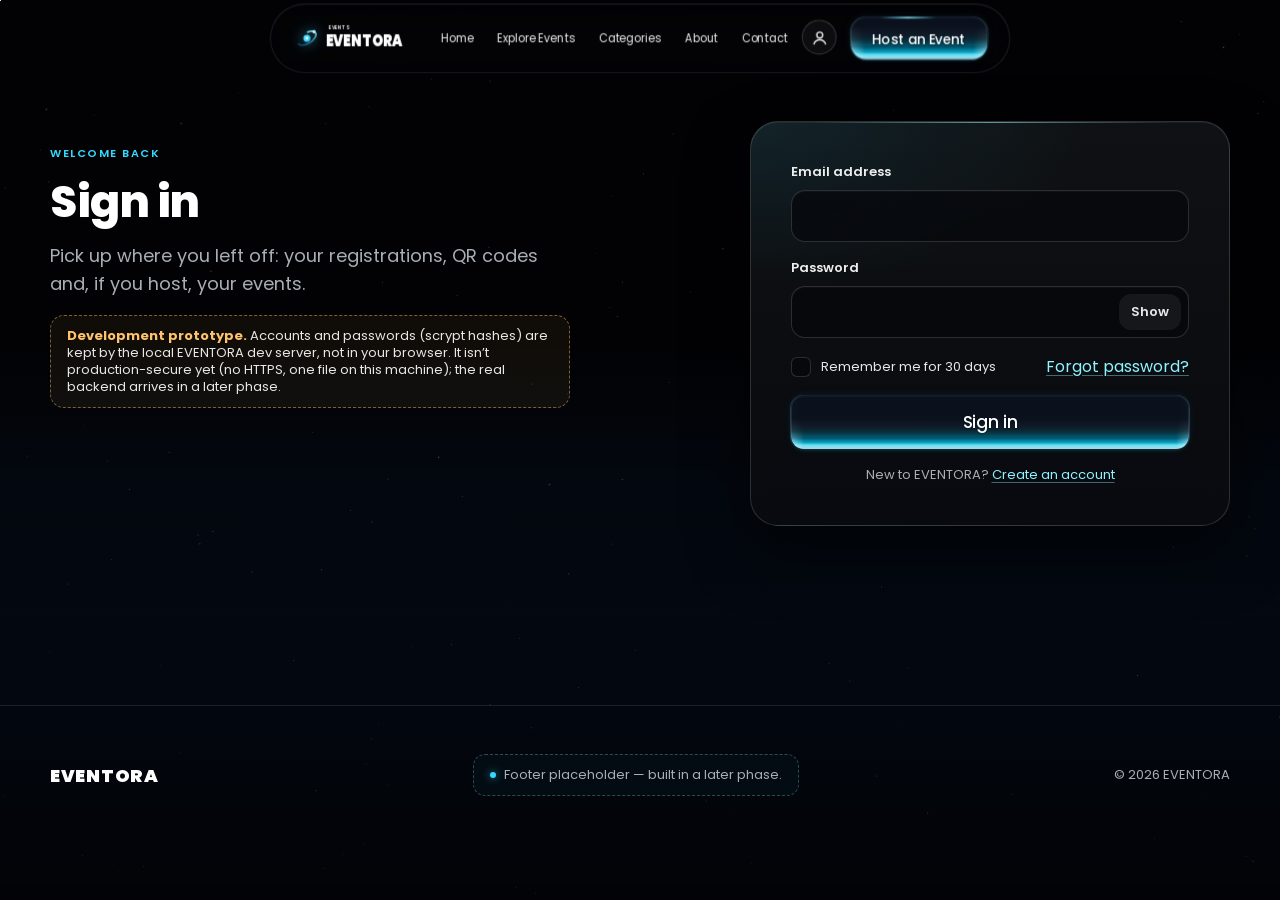
==== commit 52ea1c46: "Event submissions reach the Admin Panel: carry-over, Applied events, reject reason Cause: event subm" ====
--- a/admin.html
+++ b/admin.html
@@ -100,7 +100,7 @@
       </section>
 
       <div id="dashBody" hidden>
-        <p class="proto-note"><strong>Development prototype.</strong> Accounts, roles and host applications (Make host, Suspend, approving or rejecting an application) are changed on the dev server and need your admin session; every decision is recorded in an audit log. Events and registrations are still this browser’s data, so those actions aren’t enforced on a server yet; that arrives in the next phases.</p>
+        <p class="proto-note"><strong>Development prototype.</strong> Accounts, roles and host applications (Make host, Suspend, approving or rejecting an application) are changed on the dev server and need your admin session; every decision is recorded in an audit log. Event submissions are saved on the server too, so approvals work from any browser. Registrations and events created before server saving are still browser data; that arrives in the next phases.</p>
         <p class="form-alert" id="adAlert" role="status" hidden></p>
 
         <div class="dash-tabs" role="tablist" aria-label="Admin sections">
--- a/css/sections.css
+++ b/css/sections.css
@@ -87,6 +87,7 @@
   display: flex; align-items: center;
   padding-block: calc(var(--nav-offset, 96px) + var(--space-12)) var(--space-20);
 }
+.page-hero[hidden] { display: none; }
 .page-hero__inner { max-width: 720px; }
 .page-hero .display { margin-top: var(--space-3); }
 .page-hero .lead { margin-top: var(--space-5); max-width: 560px; }
--- a/css/auth.css
+++ b/css/auth.css
@@ -520,3 +520,12 @@
 .form-alert .fp-linkbtn { margin-left: 4px; color: inherit; }
 @media (max-width: 380px) { .otp__digit { height: 52px; font-size: 22px; } }
 @media (prefers-reduced-motion: reduce) { .fp-step.is-entering { animation: none; } }
+
+/* ---------- Host an Event: the submission form (host.html, js/host-page.js) ---------- */
+.host-submit { padding-block: calc(var(--nav-offset, 96px) + var(--space-8)) var(--space-20); }
+.host-submit[hidden] { display: none; }
+.host-submit .container { max-width: 880px; display: grid; gap: var(--space-6); }
+.host-submit__panel { padding: clamp(20px, 3.5vw, 36px); }
+.host-submit__done { padding: clamp(24px, 4vw, 40px); }
+.host-submit__done[hidden], .host-submit__panel[hidden] { display: none; }
+.host-submit__done .mono { font-family: ui-monospace, "Cascadia Mono", Consolas, monospace; color: var(--c-cyan-pale); }
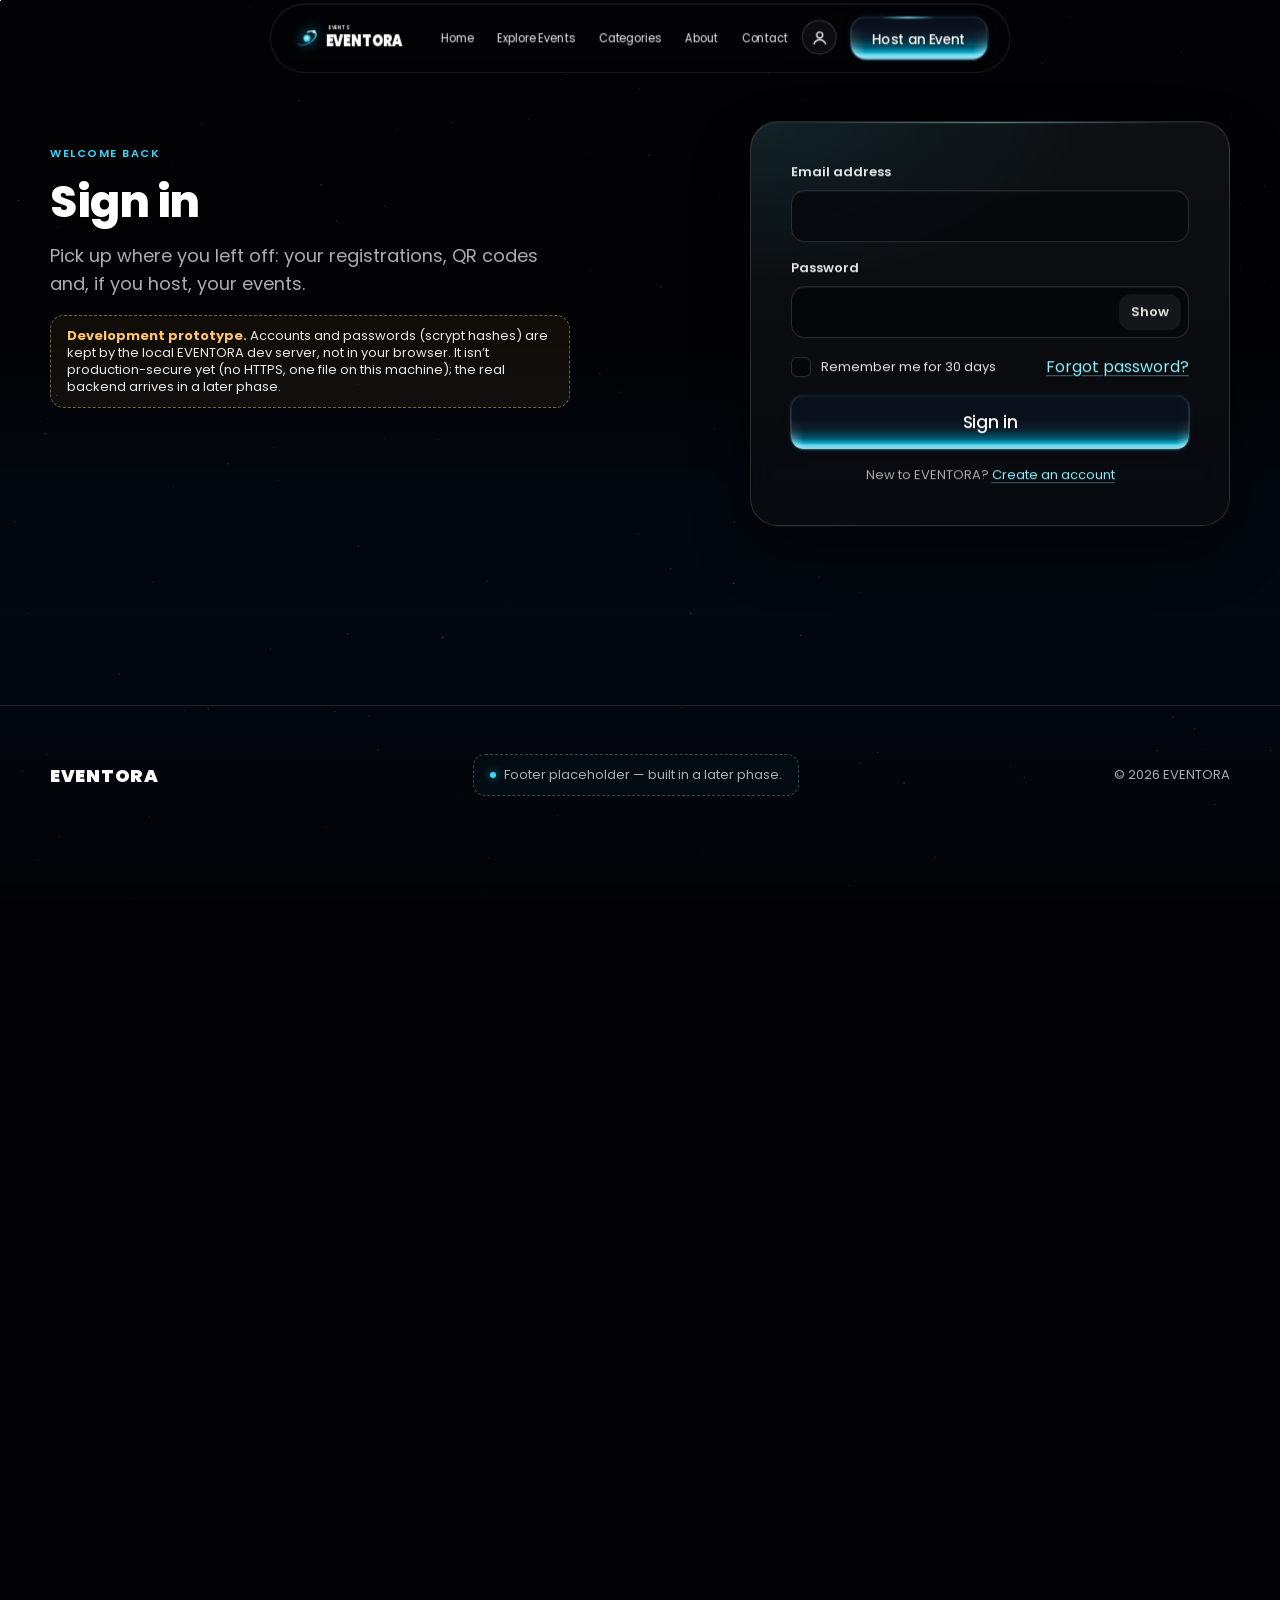
==== commit fd11ef12: "Registrations on the server: My Registrations and Admin Panel in sync Cause: registrations were crea" ====
--- a/admin.html
+++ b/admin.html
@@ -100,7 +100,7 @@
       </section>
 
       <div id="dashBody" hidden>
-        <p class="proto-note"><strong>Development prototype.</strong> Accounts, roles and host applications (Make host, Suspend, approving or rejecting an application) are changed on the dev server and need your admin session; every decision is recorded in an audit log. Event submissions are saved on the server too, so approvals work from any browser. Registrations and events created before server saving are still browser data; that arrives in the next phases.</p>
+        <p class="proto-note"><strong>Development prototype.</strong> Accounts, roles and host applications (Make host, Suspend, approving or rejecting an application) are changed on the dev server and need your admin session; every decision is recorded in an audit log. Event submissions and registrations are saved on the server too, so approvals and bookings show up in any browser. Events created before server saving are still browser data until they are moved.</p>
         <p class="form-alert" id="adAlert" role="status" hidden></p>
 
         <div class="dash-tabs" role="tablist" aria-label="Admin sections">
@@ -178,6 +178,10 @@
         <!-- F. Registration management -->
         <section class="dash-panel" role="tabpanel" id="panel-regs" aria-labelledby="tab-regs" tabindex="0" hidden>
           <div class="dash-toolbar">
+            <div class="field dash-select">
+              <label class="field__label" for="regSearch">Attendee</label>
+              <input class="field__input" id="regSearch" type="search" placeholder="Name, email or registration ID" autocomplete="off" spellcheck="false">
+            </div>
             <div class="field dash-select">
               <label class="field__label" for="regEventFilter">Event</label>
               <select class="field__input" id="regEventFilter"><option value="">All events</option></select>
@@ -195,7 +199,7 @@
           </div>
           <div class="table-wrap">
             <table class="data-table">
-              <thead><tr><th scope="col">Registration ID</th><th scope="col">Attendee</th><th scope="col">Event</th><th scope="col">Status</th><th scope="col">Booked</th><th scope="col">Check-in</th></tr></thead>
+              <thead><tr><th scope="col">Registration ID</th><th scope="col">Attendee</th><th scope="col">Event</th><th scope="col">Event ID</th><th scope="col">Status</th><th scope="col">Booked</th><th scope="col">Check-in</th></tr></thead>
               <tbody id="regsBody"></tbody>
             </table>
           </div>
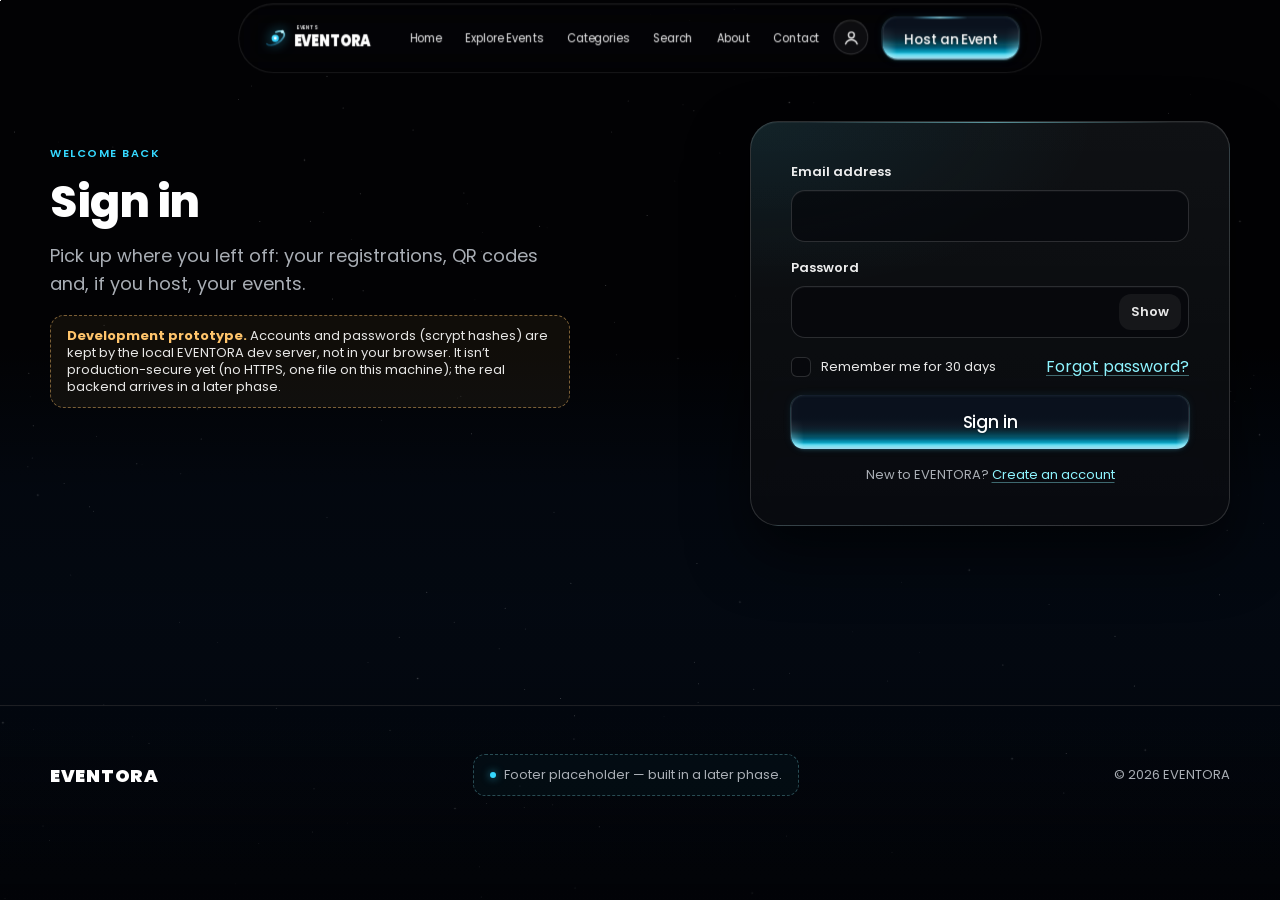
==== commit 044bc965: "Navbar: Search link to the homepage search bar - "Search" after "Categories" on every page and for e" ====
--- a/admin.html
+++ b/admin.html
@@ -75,6 +75,7 @@
           <a href="index.html" data-nav="home">Home</a>
           <a href="index.html#featured" data-nav="explore">Explore Events</a>
           <a href="index.html#categories" data-nav="categories">Categories</a>
+          <a href="index.html#search" data-nav="search" data-nav-extra>Search</a>
           <a href="index.html#about" data-nav="about">About</a>
           <a href="index.html#contact" data-nav="contact">Contact</a>
         </div>
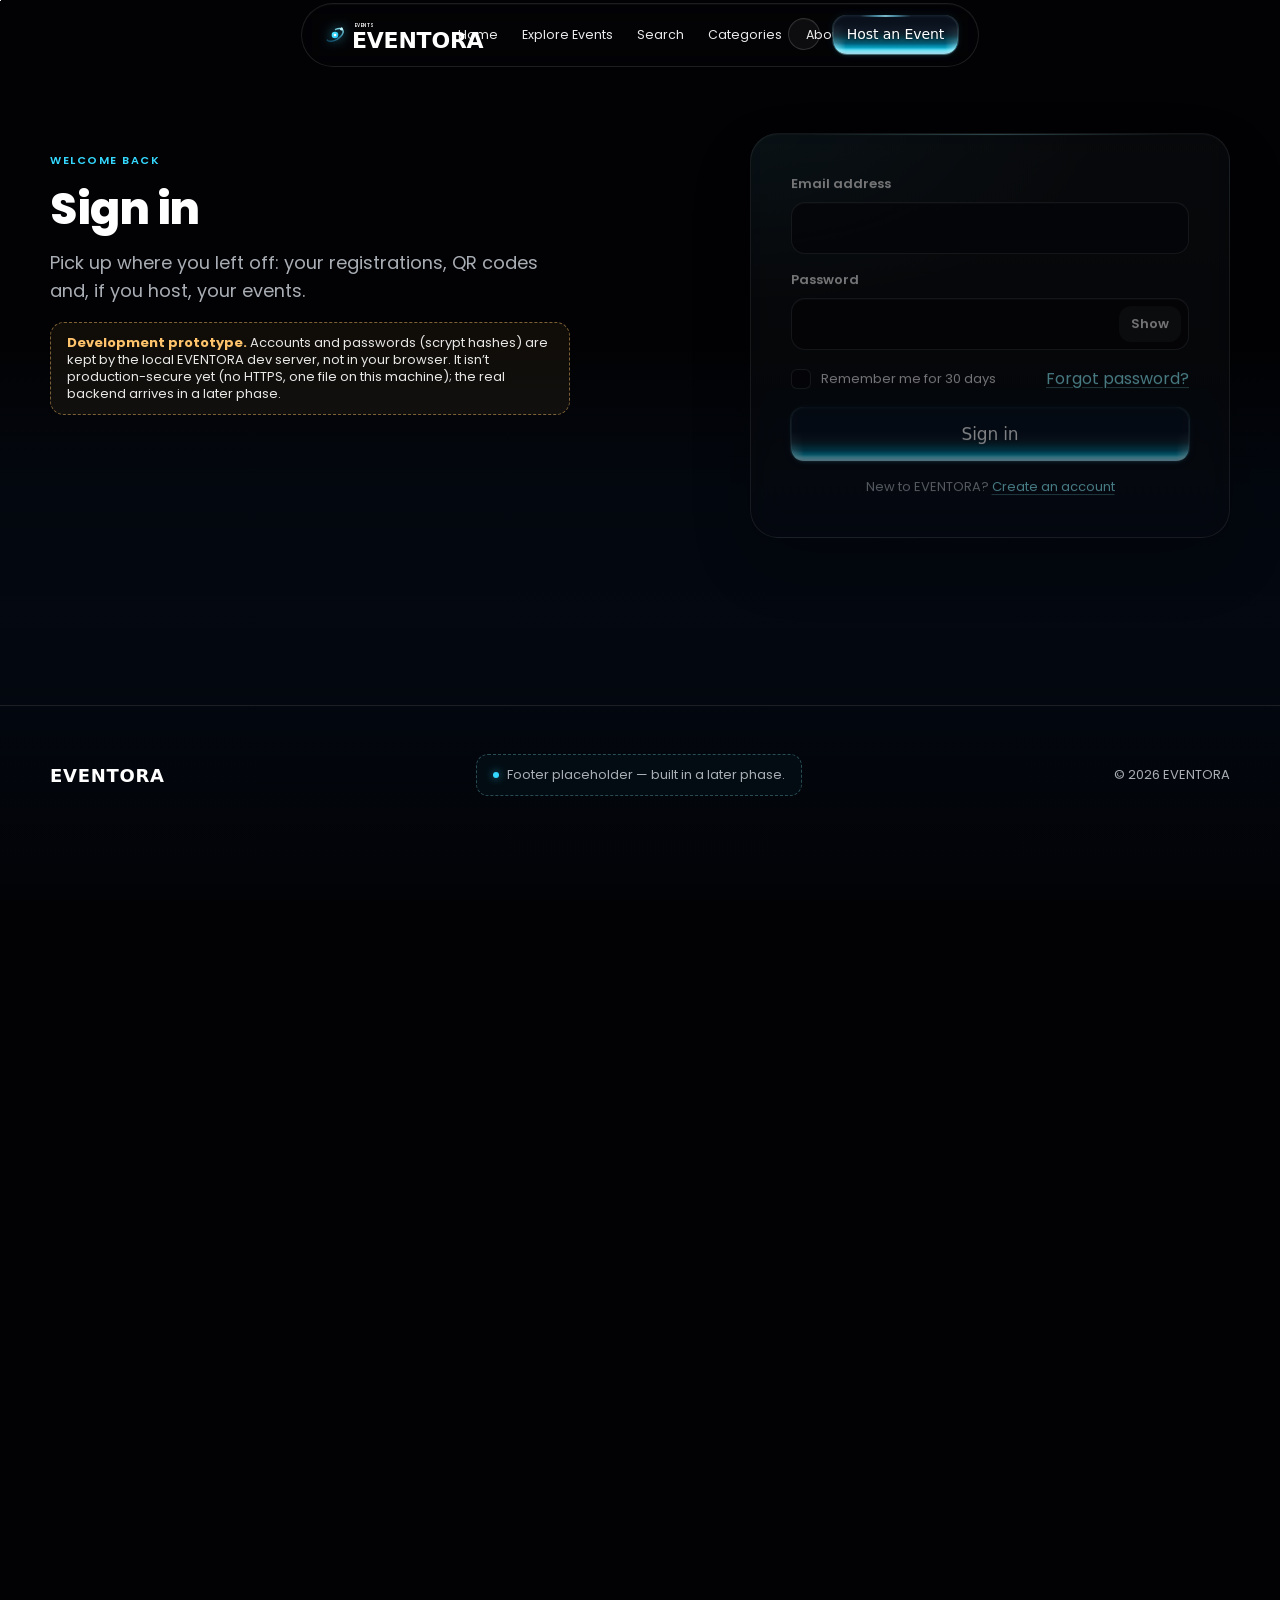
==== commit 27142627: "Navbar: Search before Categories on every page" ====
--- a/admin.html
+++ b/admin.html
@@ -74,8 +74,8 @@
         <div class="links" id="links">
           <a href="index.html" data-nav="home">Home</a>
           <a href="index.html#featured" data-nav="explore">Explore Events</a>
+          <a href="index.html#search" data-nav="search" data-nav-extra>Search</a>
           <a href="index.html#categories" data-nav="categories">Categories</a>
-          <a href="index.html#search" data-nav="search" data-nav-extra>Search</a>
           <a href="index.html#about" data-nav="about">About</a>
           <a href="index.html#contact" data-nav="contact">Contact</a>
         </div>
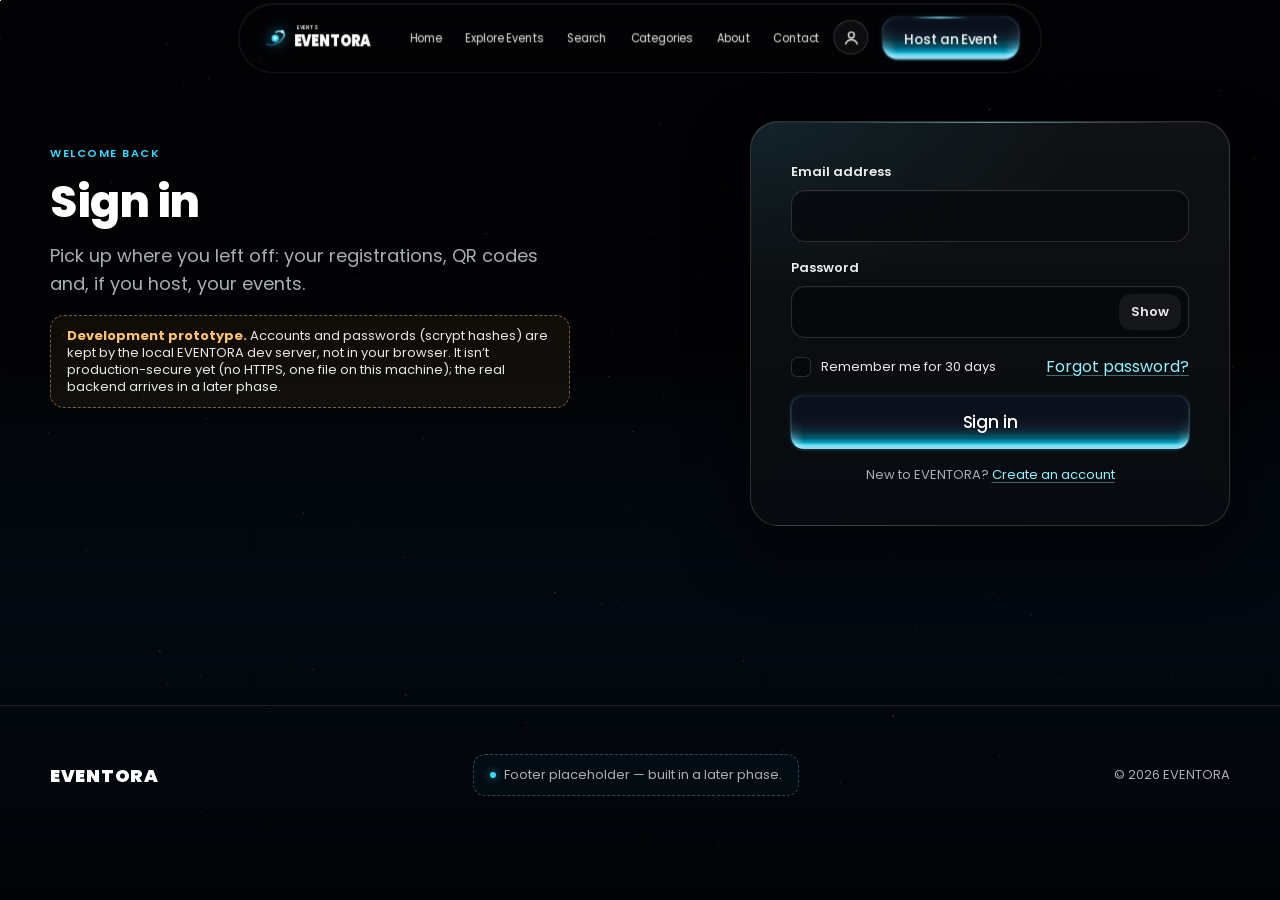
==== commit c34fcf8f: "Event lifecycle: one set of server rules, Delete instead of Remove Backend (tools/eventdata.py): - O" ====
--- a/admin.html
+++ b/admin.html
@@ -238,6 +238,7 @@
   <script src="js/hosting.js"></script>
   <script src="js/identity.js"></script>
   <script src="js/forms.js"></script>
+  <script src="js/confirm.js"></script>
   <script src="js/account-nav.js"></script>
   <script src="js/qr.js"></script>
   <script src="js/event-form.js"></script>
--- a/css/sections.css
+++ b/css/sections.css
@@ -93,3 +93,11 @@
 .page-hero .lead { margin-top: var(--space-5); max-width: 560px; }
 .page-hero .cluster { margin-top: var(--space-8); --cluster-gap: var(--space-4); }
 .page-hero .placeholder-note { margin-top: var(--space-8); }
+
+/* The last homepage section (Contact) is at least one screen tall below the
+   fixed nav, content at the top, so "Contact" in the navbar can line its
+   heading up under the nav like every other section (js/sections.js). */
+#contact.section--placeholder {
+  min-height: calc(100vh - var(--nav-offset, 96px));
+  align-items: flex-start;
+}
--- a/css/events.css
+++ b/css/events.css
@@ -88,6 +88,7 @@
   -webkit-backdrop-filter: blur(8px); backdrop-filter: blur(8px);
 }
 .event-card__badge .event-card__icon { width: 12px; height: 12px; color: var(--c-cyan); }
+.event-card__badge[hidden] { display: none; }   /* non-featured events: no "Featured" tag */
 
 /* ---------- Body ---------- */
 .event-card__body {
--- a/css/auth.css
+++ b/css/auth.css
@@ -529,3 +529,26 @@
 .host-submit__done { padding: clamp(24px, 4vw, 40px); }
 .host-submit__done[hidden], .host-submit__panel[hidden] { display: none; }
 .host-submit__done .mono { font-family: ui-monospace, "Cascadia Mono", Consolas, monospace; color: var(--c-cyan-pale); }
+
+/* Admin panel: the approval card opened from All Events gets a brief highlight */
+.approval-card { transition: box-shadow var(--dur-base), border-color var(--dur-base); }
+.approval-card.is-target { border-color: rgba(142, 244, 255, .6); box-shadow: 0 0 0 3px rgba(53, 216, 255, .18), 0 0 24px rgba(53, 216, 255, .2); }
+
+/* Host dashboard in admin mode: three stat cards (no "Pending approval") */
+.stats--three { grid-template-columns: repeat(3, minmax(0, 1fr)); }
+.stats .stat[hidden] { display: none; }
+@media (max-width: 600px) {
+  .stats--three { grid-template-columns: repeat(2, minmax(0, 1fr)); }
+  .stats--three .stat:last-child { grid-column: 1 / -1; }
+}
+
+/* Confirmation dialog for event actions (js/confirm.js) */
+.confirm-dialog { width: min(520px, calc(100vw - 32px)); }
+.confirm-dialog__sheet { display: grid; gap: var(--space-3); align-content: start; }
+/* a short card on every screen size (other .mr-dialog sheets go full-screen on phones) */
+.mr-dialog.confirm-dialog { width: min(520px, calc(100vw - 32px)); height: fit-content; max-height: calc(100dvh - 32px); margin: auto; }
+.confirm-dialog .mr-dialog__sheet { min-height: 0; border-radius: var(--radius-xl); border: 1px solid var(--c-line-15); padding-top: clamp(20px, 3.4vw, 40px); }
+.confirm-dialog__event { font-weight: var(--fw-semibold); color: var(--c-cyan-ice); overflow-wrap: anywhere; }
+.confirm-dialog__text { color: var(--c-ink-90); line-height: 1.55; }
+.confirm-dialog__actions { display: flex; flex-wrap: wrap; gap: var(--space-2); justify-content: flex-end; margin-top: var(--space-2); }
+.confirm-dialog__actions button[disabled] { opacity: .6; cursor: progress; }
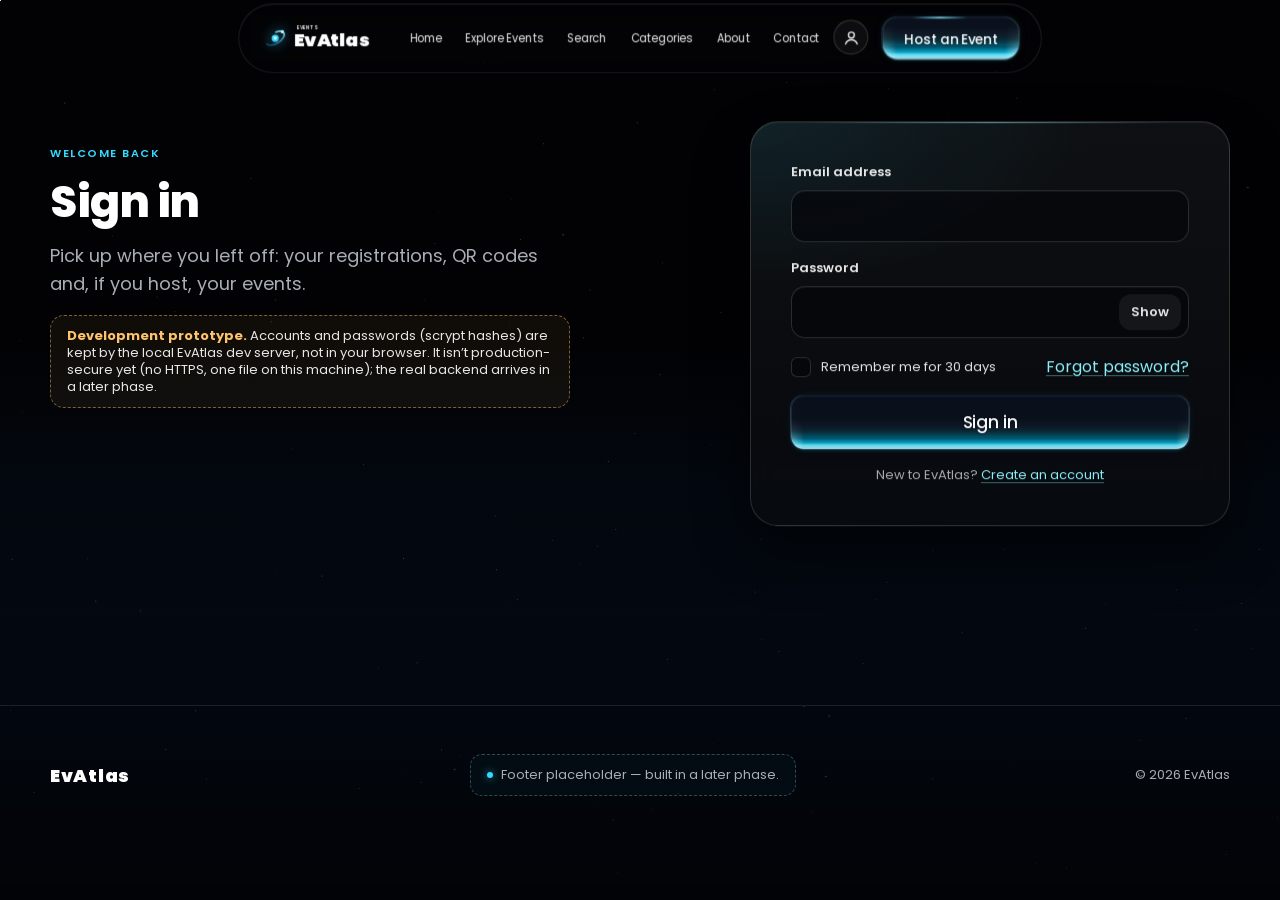
==== commit 851688b8: "Rename the brand from EVENTORA to EvAtlas Everything people see (page titles, logo, footer, About, m" ====
--- a/admin.html
+++ b/admin.html
@@ -3,8 +3,8 @@
 <head>
   <meta charset="utf-8">
   <meta name="viewport" content="width=device-width, initial-scale=1, viewport-fit=cover">
-  <title>Admin panel — EVENTORA</title>
-  <meta name="description" content="EVENTORA administration.">
+  <title>Admin panel — EvAtlas</title>
+  <meta name="description" content="EvAtlas administration.">
   <meta name="theme-color" content="#020204">
   <link rel="icon" href="data:image/svg+xml,%3Csvg xmlns='http://www.w3.org/2000/svg' viewBox='0 0 48 48'%3E%3Crect width='48' height='48' rx='12' fill='%23020204'/%3E%3Cellipse cx='24' cy='24' rx='17' ry='8.5' fill='none' stroke='%2335d8ff' stroke-width='3' transform='rotate(-32 24 24)'/%3E%3Ccircle cx='24' cy='24' r='6.5' fill='%2335d8ff'/%3E%3Ccircle cx='24' cy='24' r='2.6' fill='%23fff'/%3E%3C/svg%3E">
 
@@ -60,9 +60,9 @@
         <circle cx="24" cy="24" r="2.6" fill="#fff"/>
       </svg>
 
-      <a class="wm" href="index.html" aria-label="Eventora home">
+      <a class="wm" href="index.html" aria-label="EvAtlas home">
         <span class="kick" aria-hidden="true">EVENTS</span>
-        <span class="name" id="wmName" aria-hidden="true">EVENTORA</span>
+        <span class="name" id="wmName" aria-hidden="true">EvAtlas</span>
       </a>
 
       <button class="burger" id="burger" type="button" aria-label="Opens menu"
@@ -219,9 +219,9 @@
   </dialog>
     <footer class="site-footer">
       <div class="container site-footer__inner">
-        <p class="site-footer__brand">EVENTORA</p>
+        <p class="site-footer__brand">EvAtlas</p>
         <p class="placeholder-note">Footer placeholder — built in a later phase.</p>
-        <p class="site-footer__legal">&copy; 2026 EVENTORA</p>
+        <p class="site-footer__legal">&copy; 2026 EvAtlas</p>
       </div>
     </footer>
   </div>
--- a/css/tokens.css
+++ b/css/tokens.css
@@ -1,5 +1,5 @@
 /* =========================================================================
-   EVENTORA — DESIGN TOKENS
+   EvAtlas — DESIGN TOKENS
    The single source of truth for colour, type, spacing, radii, borders,
    shadows, glass, motion and layering. Components consume these; they do
    not invent new raw values.
--- a/css/sections.css
+++ b/css/sections.css
@@ -94,10 +94,86 @@
 .page-hero .cluster { margin-top: var(--space-8); --cluster-gap: var(--space-4); }
 .page-hero .placeholder-note { margin-top: var(--space-8); }
 
+/* ---------- About and Contact (homepage, same for every account) ---------- */
+.section--info { padding-block: clamp(56px, 6.5vw, 96px); border-top: var(--border-hairline); }
 /* The last homepage section (Contact) is at least one screen tall below the
-   fixed nav, content at the top, so "Contact" in the navbar can line its
-   heading up under the nav like every other section (js/sections.js). */
-#contact.section--placeholder {
-  min-height: calc(100vh - var(--nav-offset, 96px));
-  align-items: flex-start;
+   fixed nav, so "Contact" in the navbar can line its heading up under the
+   nav like every other section (js/sections.js). */
+#contact.section--info { min-height: calc(100vh - var(--nav-offset, 96px)); }
+
+/* glass panel shared by the highlights box and the contact cards */
+.info-panel {
+  border-radius: var(--radius-lg);
+  border: var(--border-hairline);
+  background: var(--c-card-surface);
+  box-shadow: var(--shadow-panel);
+  -webkit-backdrop-filter: blur(10px); backdrop-filter: blur(10px);
 }
+
+.about-grid {
+  display: grid; gap: clamp(28px, 4vw, 56px);
+  grid-template-columns: minmax(0, 1.15fr) minmax(0, 1fr);
+  align-items: start;
+}
+.about-copy { display: grid; gap: var(--space-4); max-width: 620px; }
+.about-copy__title {
+  font-size: clamp(22px, 2.4vw, 30px); line-height: 1.25;
+  font-weight: var(--fw-bold); letter-spacing: var(--tracking-tight);
+  background: linear-gradient(90deg, var(--c-ink) 0%, var(--c-cyan-ice) 100%);
+  -webkit-background-clip: text; background-clip: text; color: transparent;
+}
+.about-copy .body-copy { color: var(--c-ink-90); }
+
+.about-highlights { padding: var(--space-6) clamp(20px, 2.6vw, 32px); }
+.info-panel__label {
+  font-size: var(--fs-caption); font-weight: var(--fw-semibold);
+  letter-spacing: var(--tracking-caps); text-transform: uppercase; color: var(--c-cyan-pale);
+}
+.about-list { list-style: none; display: grid; gap: var(--space-3); margin-top: var(--space-4); }
+.about-list__item { display: grid; grid-template-columns: 26px minmax(0, 1fr); gap: var(--space-3); align-items: start; color: var(--c-ink-90); }
+.about-list__icon {
+  width: 26px; height: 26px; padding: 5px; border-radius: var(--radius-full);
+  color: var(--c-cyan-ice); background: rgba(53, 216, 255, .1);
+  box-shadow: inset 0 0 0 1px rgba(142, 244, 255, .28);
+}
+
+.contact-grid {
+  list-style: none;
+  display: grid; gap: var(--space-4);
+  grid-template-columns: repeat(2, minmax(0, 1fr));
+  max-width: 860px;
+}
+.contact-card {
+  display: flex; align-items: center; gap: var(--space-4);
+  height: 100%; padding: var(--space-5) var(--space-6);
+  color: var(--c-ink); text-decoration: none;
+  transition: transform var(--dur-base) var(--ease-std), border-color var(--dur-base), box-shadow var(--dur-base);
+}
+.contact-card__icon {
+  flex: none; display: grid; place-items: center;
+  width: 52px; height: 52px; border-radius: var(--radius-full);
+  color: var(--c-cyan-ice); background: rgba(53, 216, 255, .1);
+  box-shadow: inset 0 0 0 1px rgba(142, 244, 255, .3), 0 0 24px -6px rgba(53, 216, 255, .55);
+}
+.contact-card__icon svg { width: 24px; height: 24px; }
+.contact-card__text { display: grid; gap: 2px; min-width: 0; }
+.contact-card__label { font-size: var(--fs-caption); font-weight: var(--fw-semibold); letter-spacing: var(--tracking-caps); text-transform: uppercase; color: var(--c-muted); }
+.contact-card__value { font-size: 18px; font-weight: var(--fw-bold); overflow-wrap: anywhere; }
+.contact-card__hint { font-size: var(--fs-small); color: var(--c-cyan-pale); }
+@media (hover: hover) {
+  .contact-card:hover { transform: translateY(-3px); border-color: var(--c-card-hover-line); box-shadow: var(--shadow-card-hover); }
+}
+.contact-card:focus-visible { outline: var(--focus-ring); outline-offset: var(--focus-offset-btn); }
+
+@media (max-width: 900px) {
+  .about-grid { grid-template-columns: 1fr; }
+}
+@media (max-width: 640px) {
+  .contact-grid { grid-template-columns: 1fr; }
+  .contact-card { padding: var(--space-4) var(--space-5); }
+  .contact-card__value { font-size: 16px; }
+}
+@media (prefers-reduced-motion: reduce) {
+  .contact-card { transition: none; }
+  .contact-card:hover { transform: none; }
+}
--- a/css/auth.css
+++ b/css/auth.css
@@ -1,6 +1,6 @@
 /* =========================================================================
    ACCOUNTS — sign-up / sign-in / reset, profile, host + admin dashboards.
-   Same materials as the rest of EVENTORA: glass cards with a hairline and
+   Same materials as the rest of EvAtlas: glass cards with a hairline and
    a cyan top light, .field inputs (registration.css), .btn / .btn-ghost.
    ========================================================================= */
 
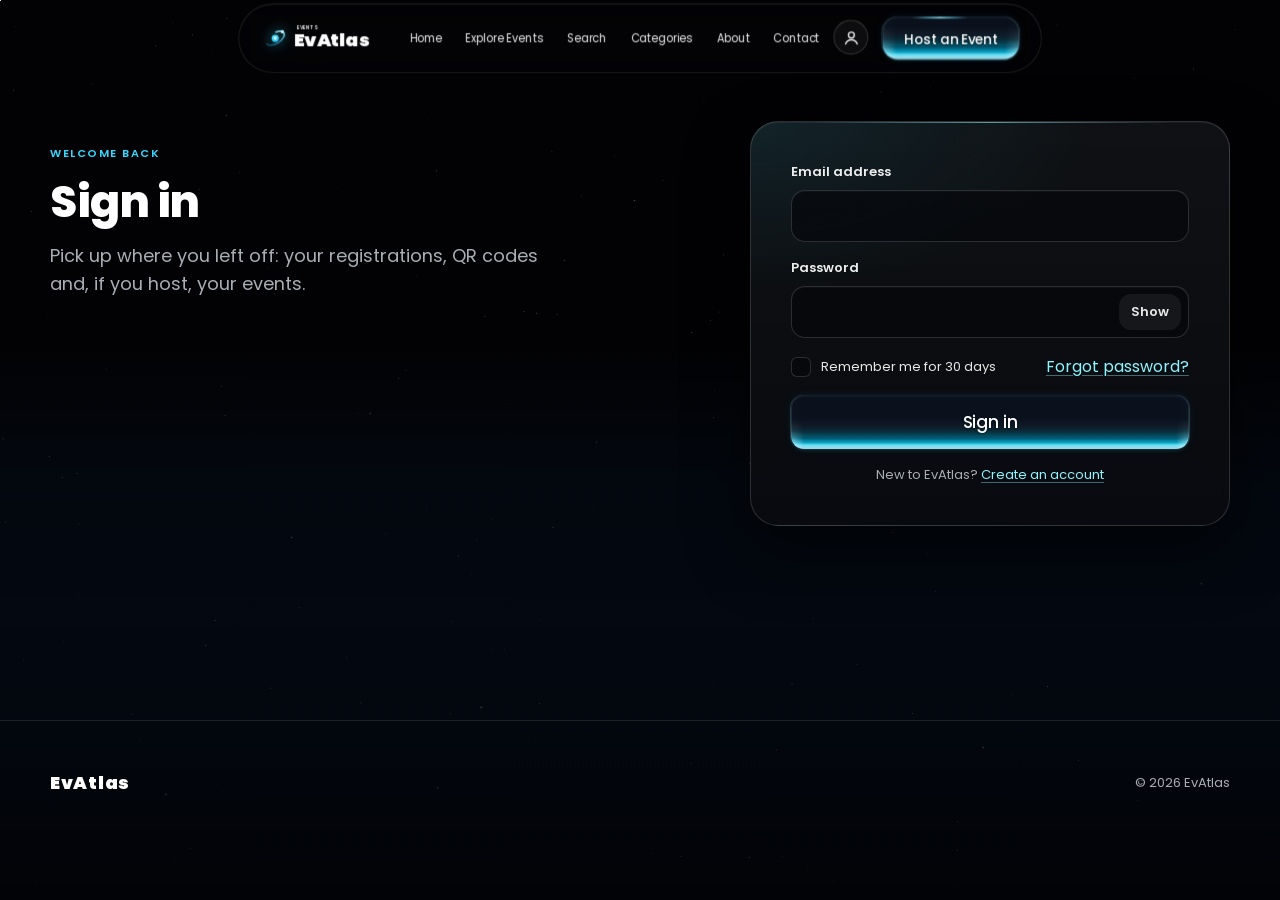
==== commit 6322b111: "Remove demo, placeholder and prototype notice boxes from every page Drop the "Sample events · demo d" ====
--- a/admin.html
+++ b/admin.html
@@ -101,7 +101,6 @@
       </section>
 
       <div id="dashBody" hidden>
-        <p class="proto-note"><strong>Development prototype.</strong> Accounts, roles and host applications (Make host, Suspend, approving or rejecting an application) are changed on the dev server and need your admin session; every decision is recorded in an audit log. Event submissions and registrations are saved on the server too, so approvals and bookings show up in any browser. Events created before server saving are still browser data until they are moved.</p>
         <p class="form-alert" id="adAlert" role="status" hidden></p>
 
         <div class="dash-tabs" role="tablist" aria-label="Admin sections">
@@ -220,7 +219,6 @@
     <footer class="site-footer">
       <div class="container site-footer__inner">
         <p class="site-footer__brand">EvAtlas</p>
-        <p class="placeholder-note">Footer placeholder — built in a later phase.</p>
         <p class="site-footer__legal">&copy; 2026 EvAtlas</p>
       </div>
     </footer>
--- a/css/sections.css
+++ b/css/sections.css
@@ -44,19 +44,6 @@
 }
 .section--placeholder .heading-2 { margin-top: var(--space-3); }
 
-.placeholder-note {
-  display: inline-flex; align-items: center; gap: var(--space-2);
-  margin-top: var(--space-5);
-  padding: 10px var(--space-4);
-  border: 1px dashed rgba(142, 244, 255, .28);
-  border-radius: var(--radius-sm);
-  font-size: var(--fs-small); color: var(--c-muted);
-  background: rgba(53, 216, 255, .03);
-}
-.placeholder-note::before {
-  content: ""; width: 6px; height: 6px; border-radius: var(--radius-full);
-  background: var(--c-cyan); box-shadow: 0 0 8px rgba(53, 216, 255, .7);
-}
 
 /* ---------- Footer (placeholder) ---------- */
 .site-footer {
@@ -69,7 +56,6 @@
   gap: var(--space-4);
 }
 .site-footer__brand { font-weight: var(--fw-black); letter-spacing: .04em; font-size: 18px; }
-.site-footer .placeholder-note { margin-top: 0; }
 .site-footer__legal { font-size: var(--fs-small); color: var(--c-muted); }
 
 /* ---------- Inner page shell (host.html) ---------- */
@@ -92,7 +78,6 @@
 .page-hero .display { margin-top: var(--space-3); }
 .page-hero .lead { margin-top: var(--space-5); max-width: 560px; }
 .page-hero .cluster { margin-top: var(--space-8); --cluster-gap: var(--space-4); }
-.page-hero .placeholder-note { margin-top: var(--space-8); }
 
 /* ---------- About and Contact (homepage, same for every account) ---------- */
 .section--info { padding-block: clamp(56px, 6.5vw, 96px); border-top: var(--border-hairline); }
--- a/css/events.css
+++ b/css/events.css
@@ -19,17 +19,6 @@
 .section-head .heading-2 { margin-top: var(--space-3); }
 .section-head .lead { margin-top: var(--space-3); }
 
-/* Visible "this is sample data" label (required while content is demo data) */
-.demo-note {
-  display: inline-flex; align-items: center; gap: var(--space-2);
-  padding: 6px 12px; border-radius: var(--radius-pill);
-  border: 1px dashed rgba(142, 244, 255, .28); background: rgba(53, 216, 255, .03);
-  font-size: 12px; color: var(--c-muted); white-space: nowrap;
-}
-.demo-note::before {
-  content: ""; width: 6px; height: 6px; border-radius: var(--radius-full);
-  background: var(--c-cyan); box-shadow: 0 0 8px rgba(53, 216, 255, .7);
-}
 
 /* Lists are layout only; role="list" in the markup keeps list semantics. */
 .event-grid, .event-list { list-style: none; }
@@ -317,7 +306,6 @@
   .event-card--row .date-tile__day { font-size: 26px; }
   .event-card--row .event-card__desc { -webkit-line-clamp: 3; line-clamp: 3; }
   .event-card--row .event-card__reveal .event-card__line { font-size: 12.5px; }
-  .section-head .demo-note { order: -1; }
 }
 
 /* =========================================================================
@@ -374,7 +362,6 @@
 }
 .event-detail__facts dd { font-size: var(--fs-body); color: var(--c-ink); }
 .event-detail__desc { max-width: 56ch; }
-.event-detail__info .placeholder-note { margin-top: 0; }
 
 .event-detail__missing { display: grid; gap: var(--space-4); justify-items: start; max-width: 640px; padding-block: var(--space-12); }
 
--- a/css/auth.css
+++ b/css/auth.css
@@ -54,14 +54,6 @@
 .auth-done:focus { outline: none; }
 .auth-done__text { color: var(--c-ink-90); }
 
-.proto-note {
-  padding: var(--space-3) var(--space-4);
-  border-radius: var(--radius-md);
-  border: 1px dashed rgba(255, 196, 107, .45);
-  background: rgba(255, 196, 107, .06);
-  color: var(--c-ink-90); font-size: var(--fs-small); line-height: var(--lh-snug);
-}
-.proto-note strong { color: var(--c-status-limited); }
 
 /* ---------- Form bits ---------- */
 .field__control { position: relative; }
@@ -223,13 +215,6 @@
 .host-form { margin-top: var(--space-5); padding-top: var(--space-5); border-top: 1px solid var(--c-line-10); animation: acct-rise .4s var(--ease-expo) both; }
 .host-form__grid { display: grid; grid-template-columns: repeat(3, minmax(0, 1fr)); gap: var(--space-4); }
 
-.proto-panel {
-  margin-top: var(--space-5); padding: var(--space-5);
-  border-radius: var(--radius-lg); border: 1px dashed rgba(255, 196, 107, .4); background: rgba(255, 196, 107, .04);
-  display: grid; gap: var(--space-2); color: var(--c-ink-90); font-size: var(--fs-small); line-height: var(--lh-body);
-}
-.proto-panel__title { font-size: var(--fs-body); font-weight: var(--fw-bold); color: var(--c-status-limited); }
-.proto-panel__check { color: var(--c-muted); }
 
 /* ---------- Dashboards ---------- */
 .dash-head { display: grid; gap: var(--space-3); margin-bottom: var(--space-6); max-width: 720px; }
